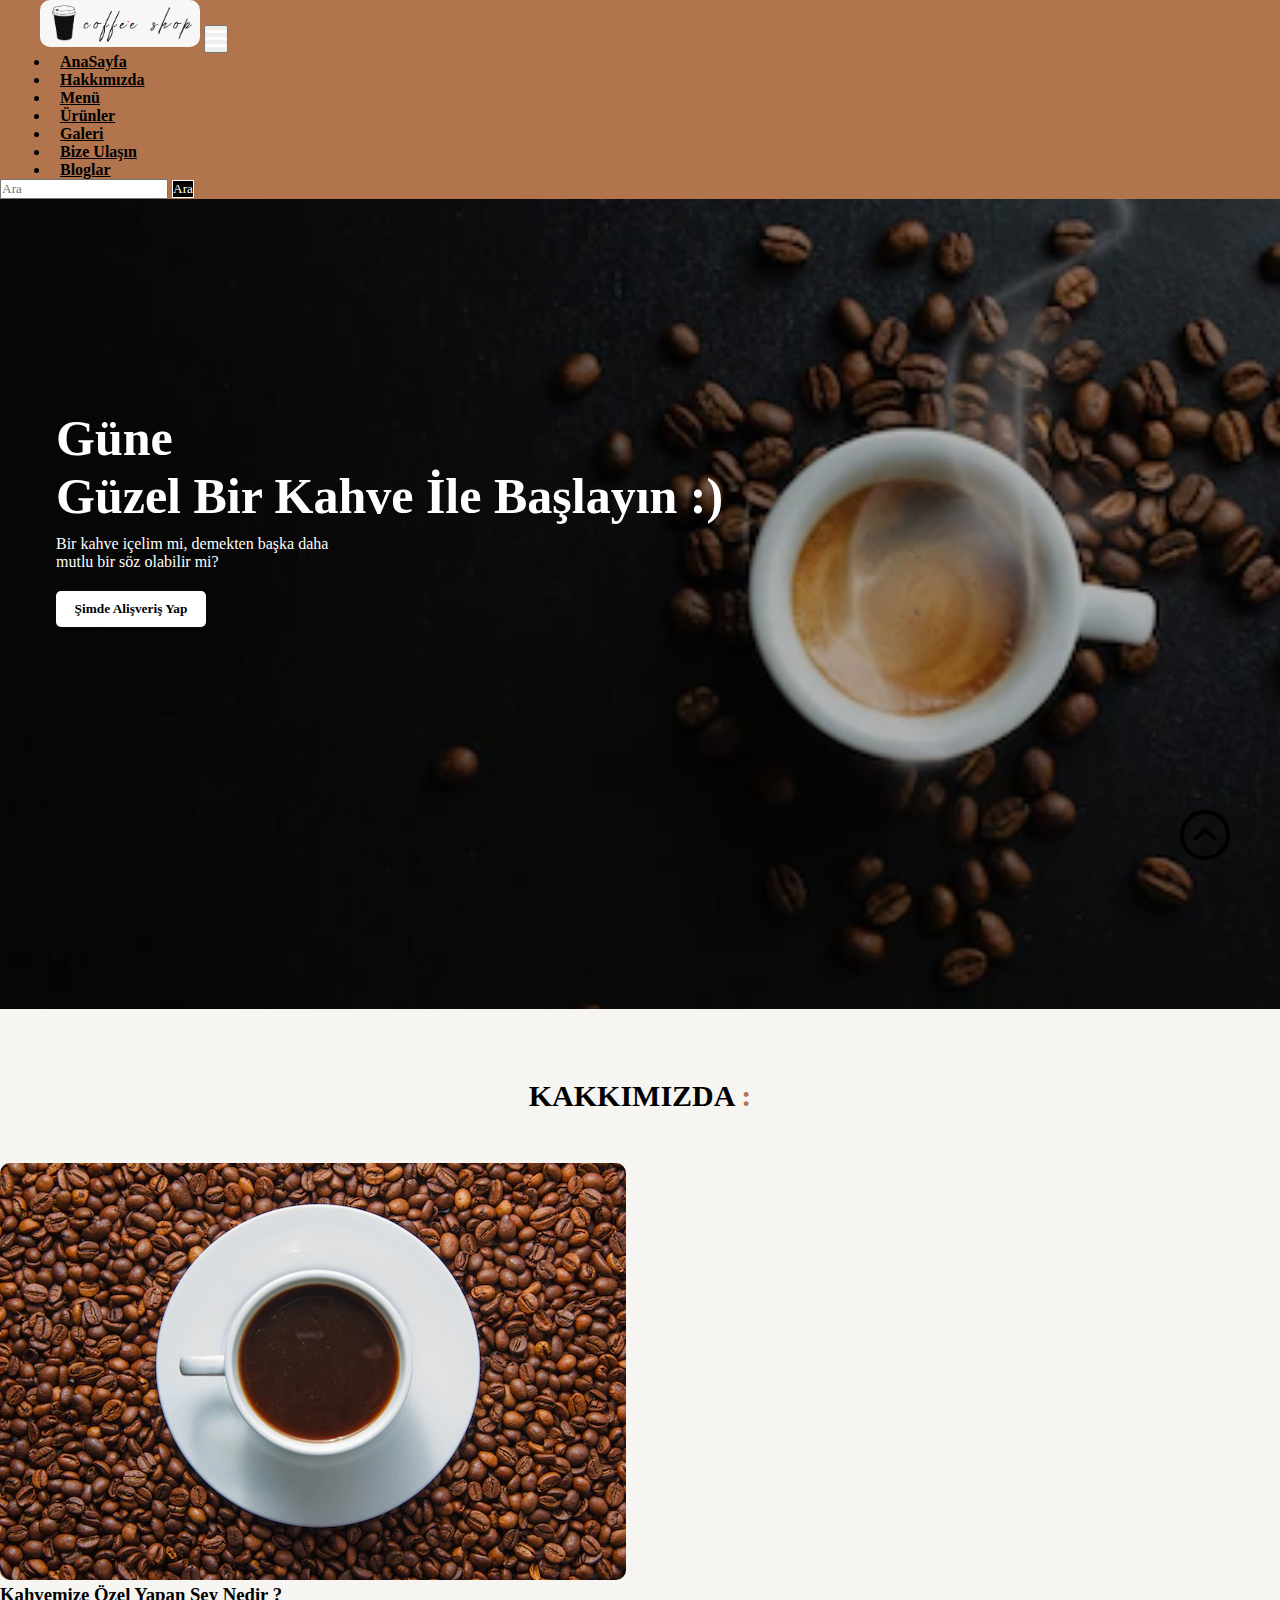
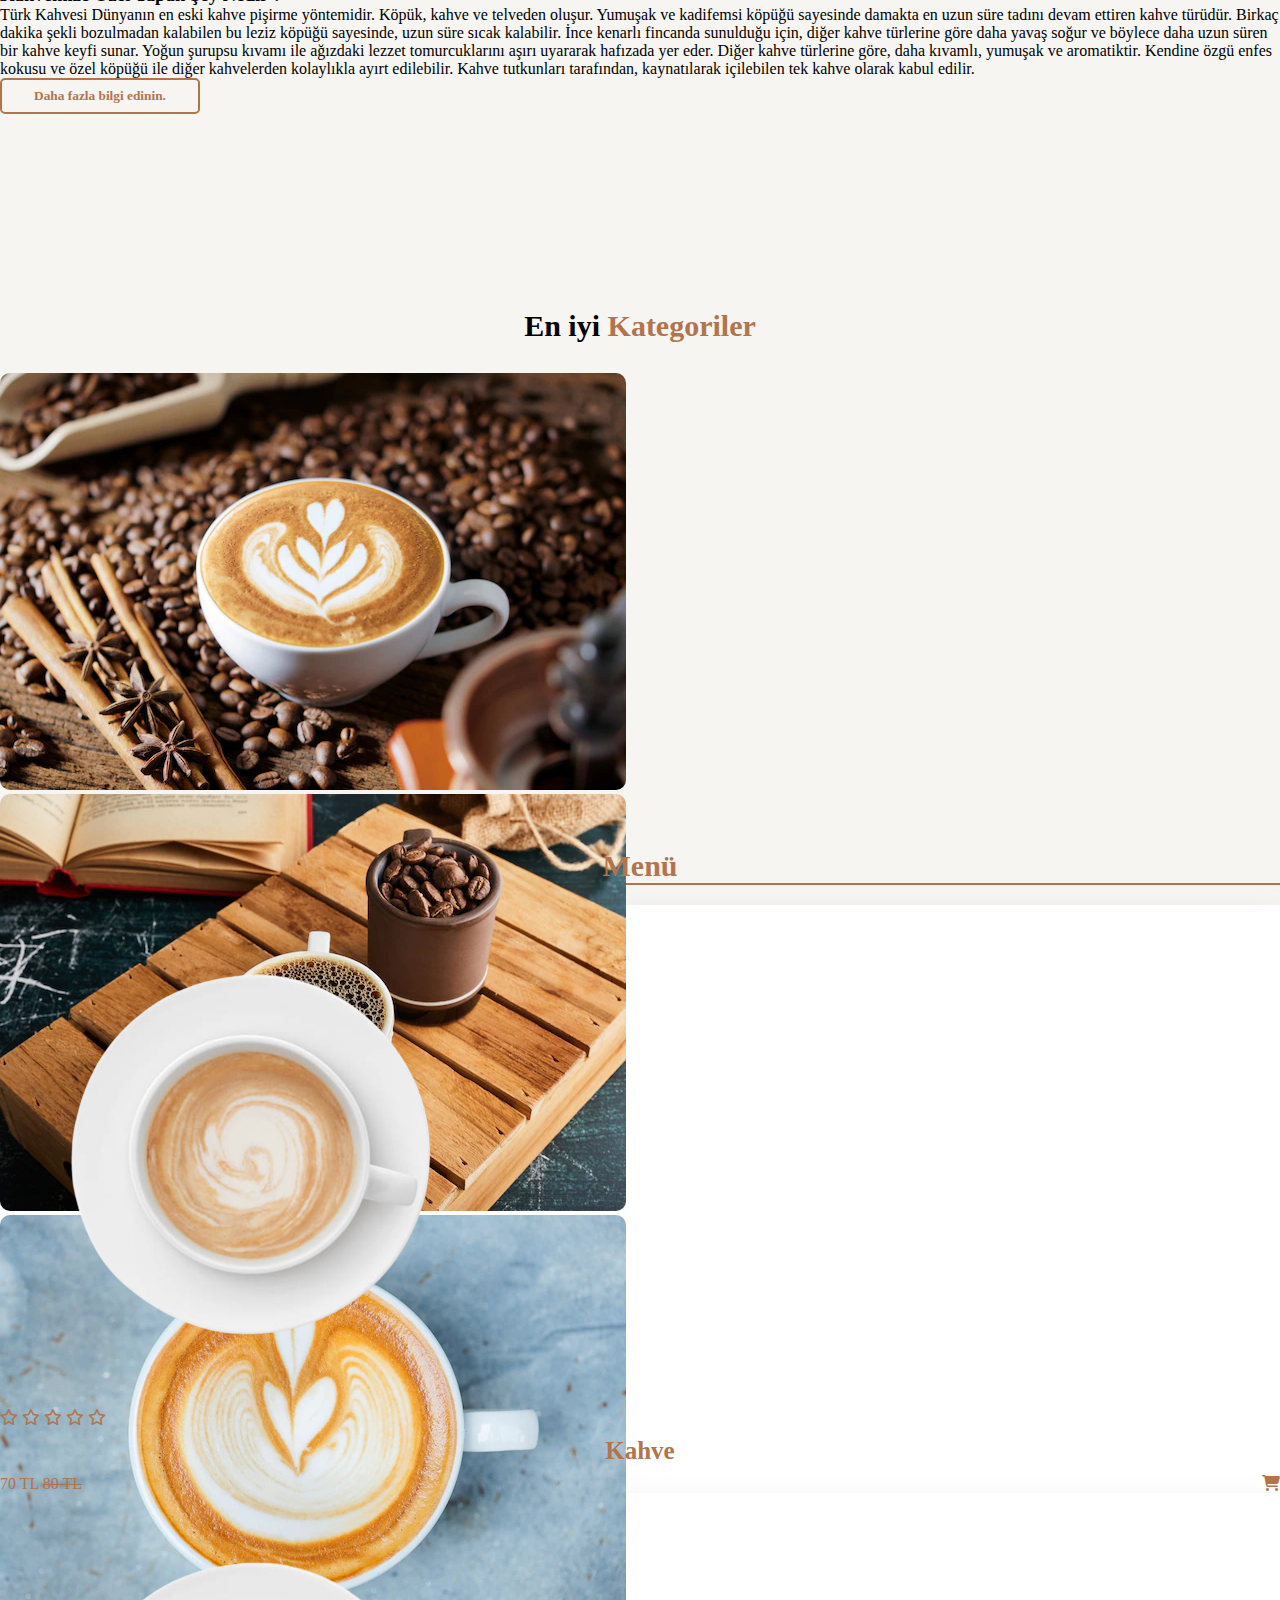
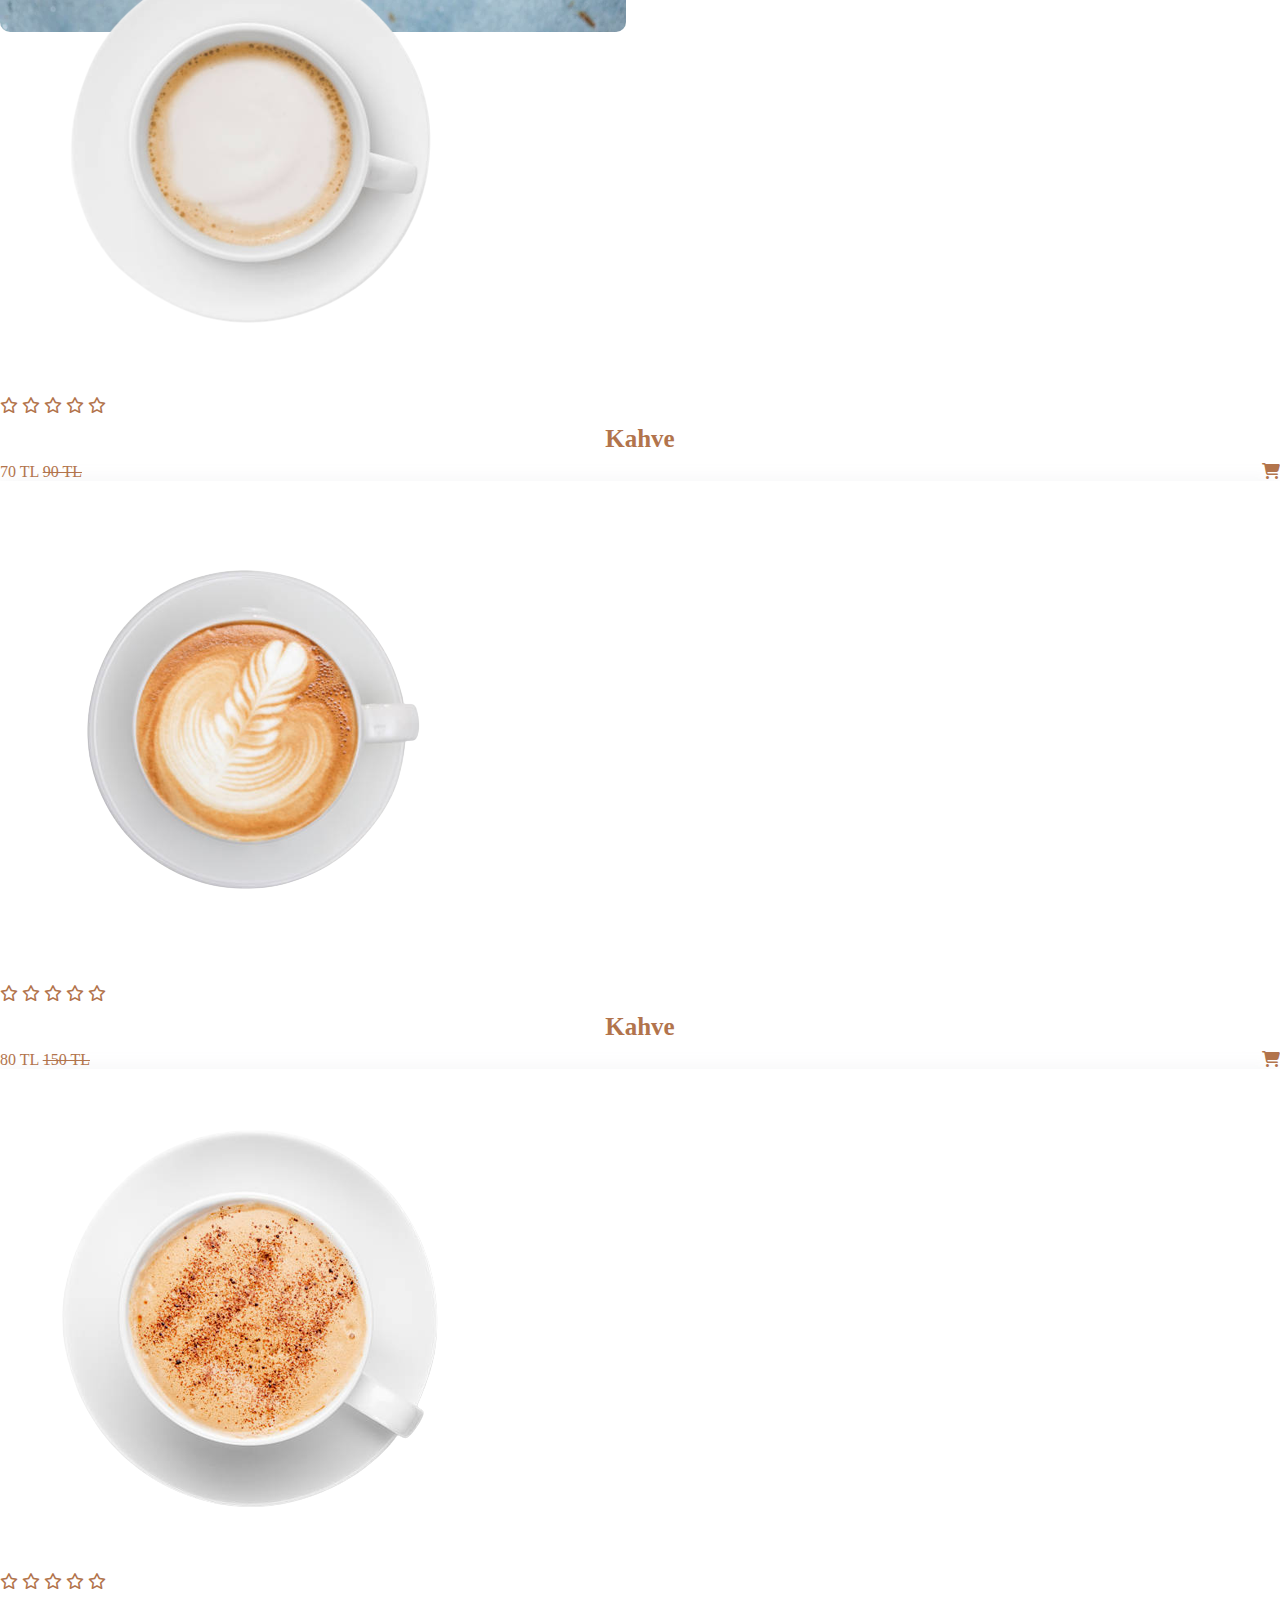
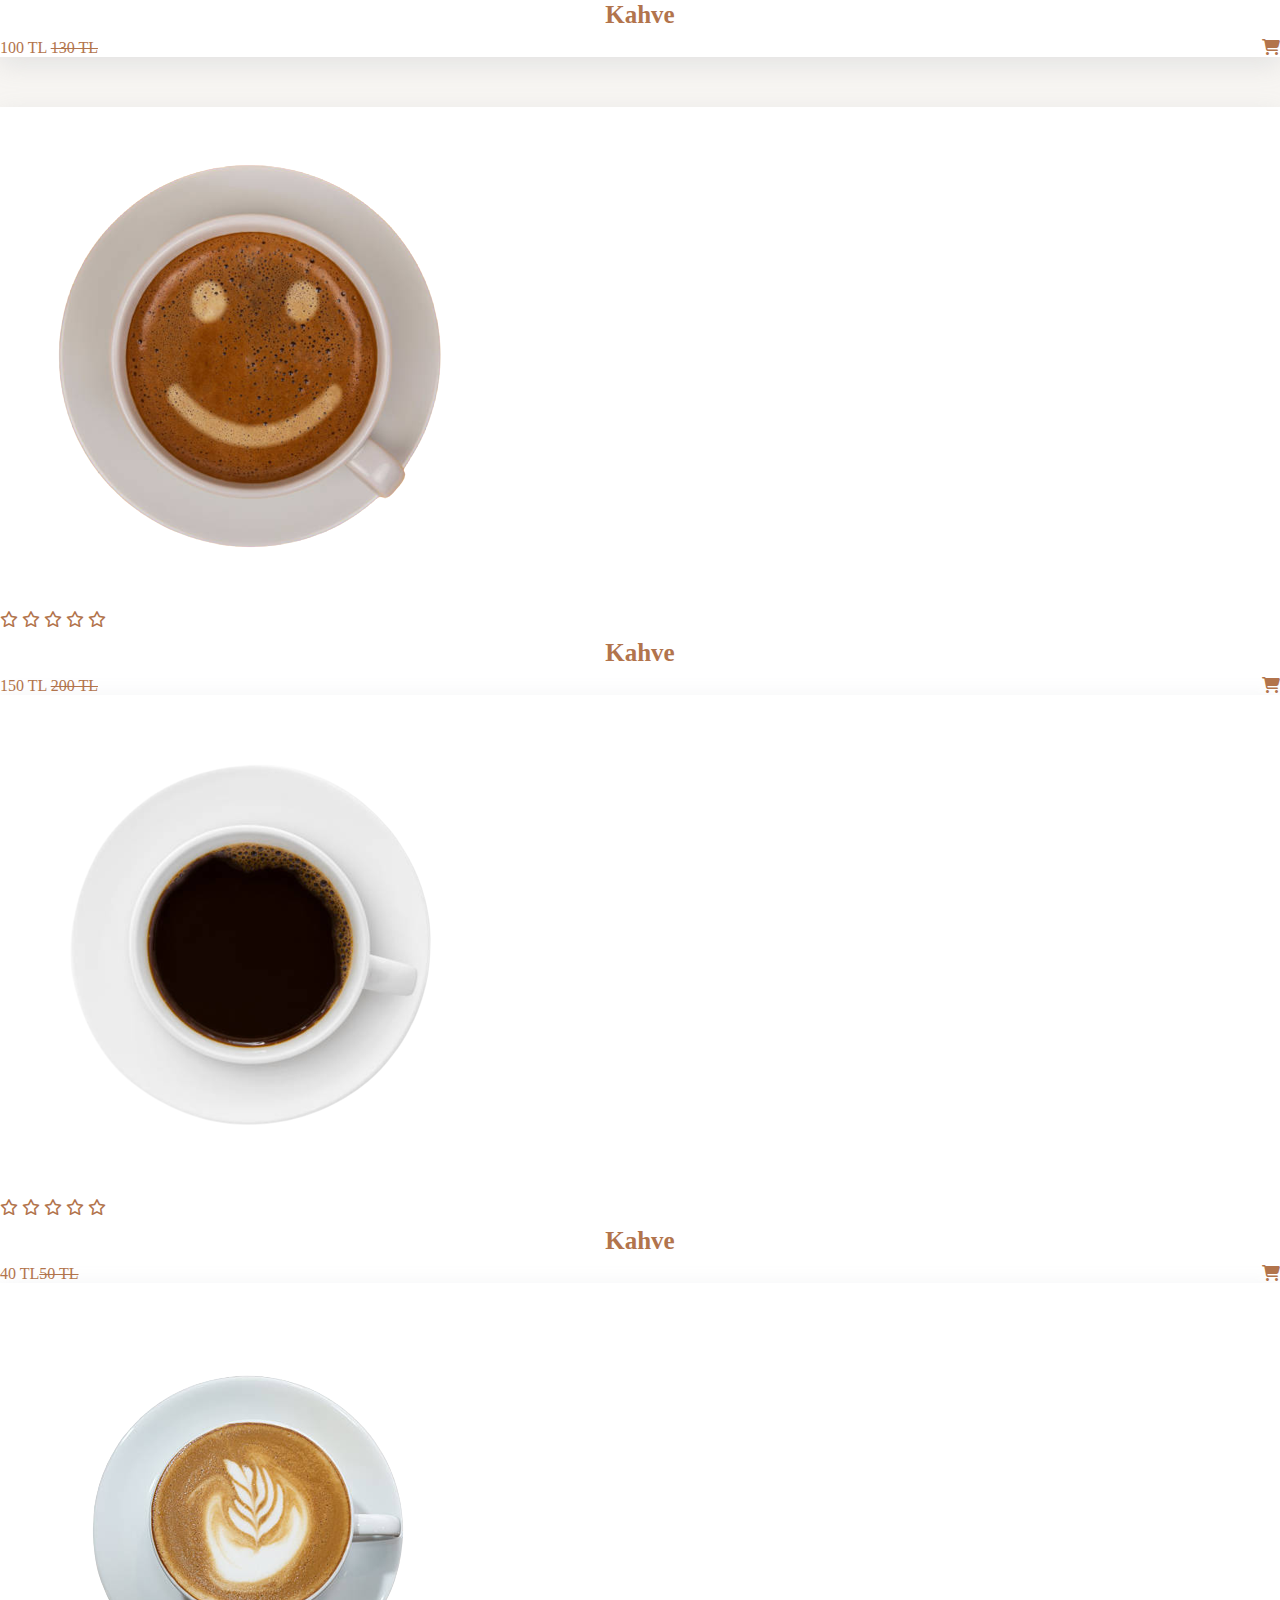
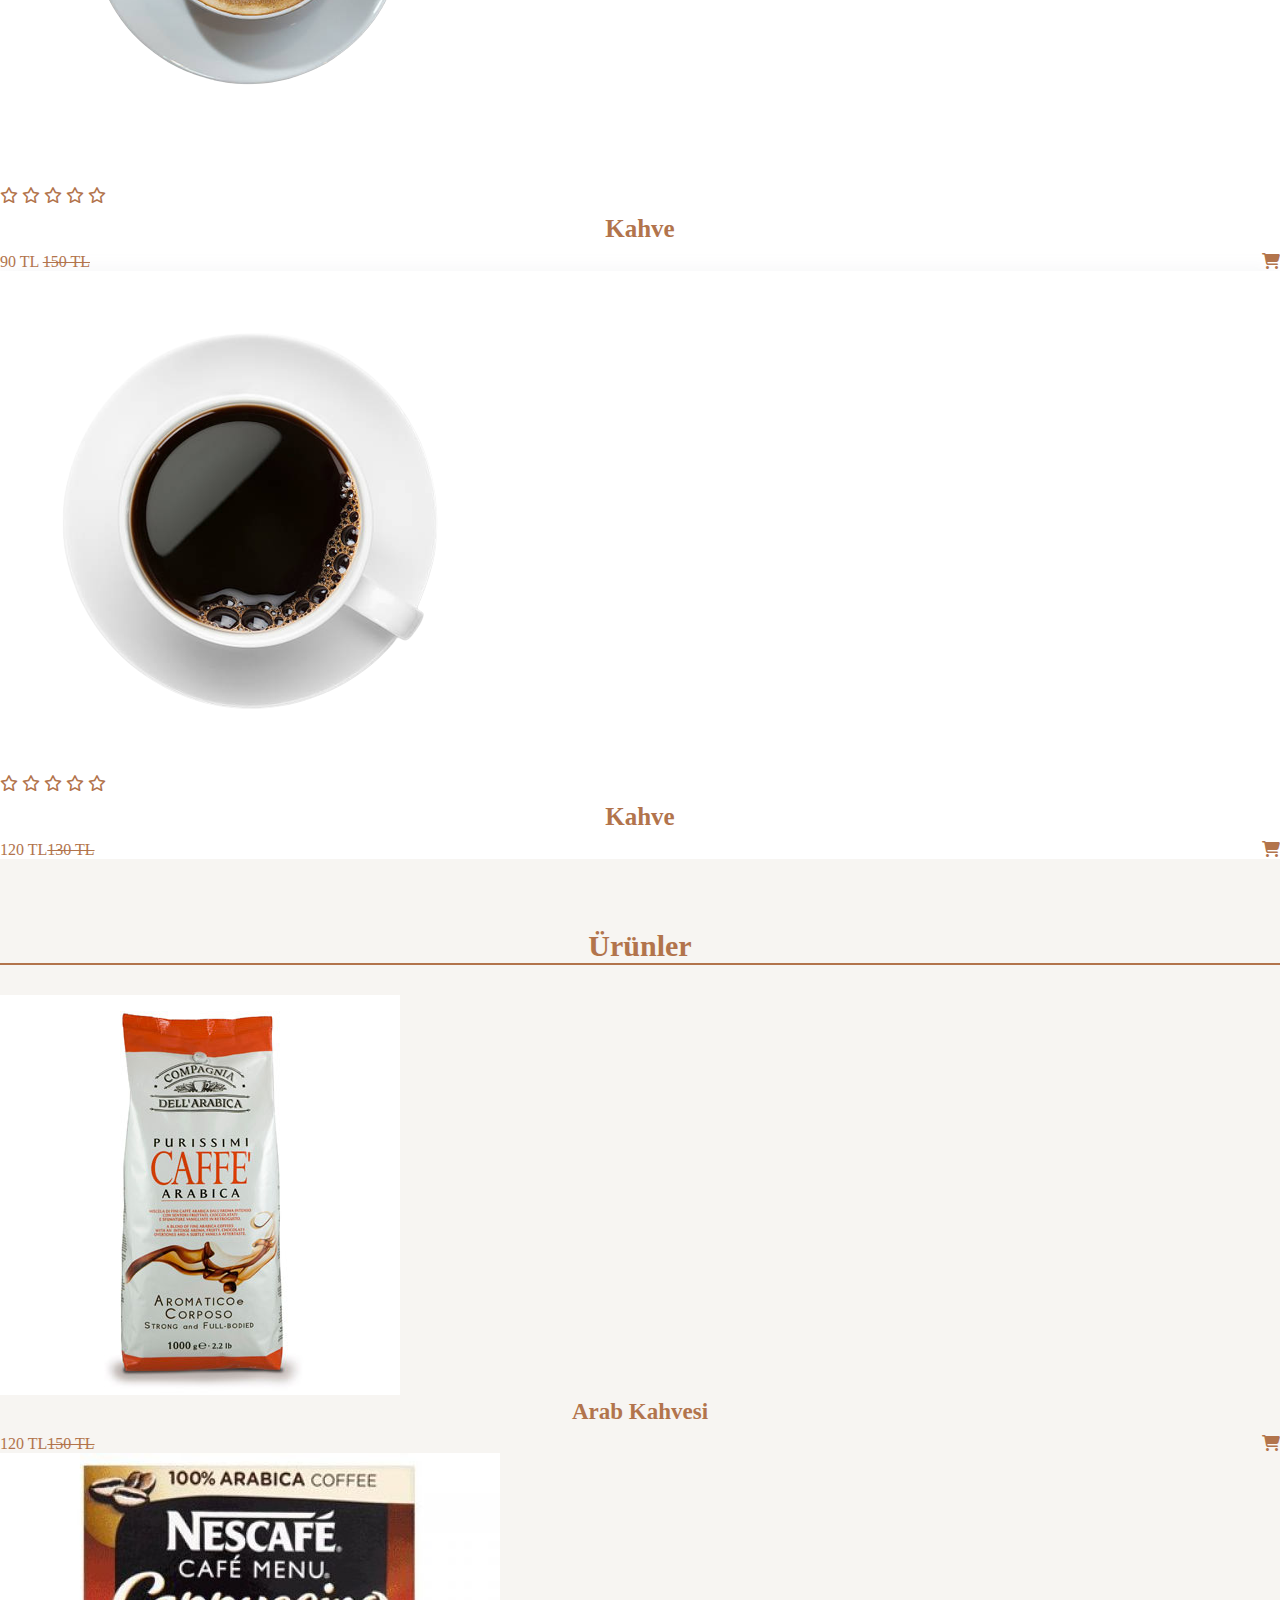
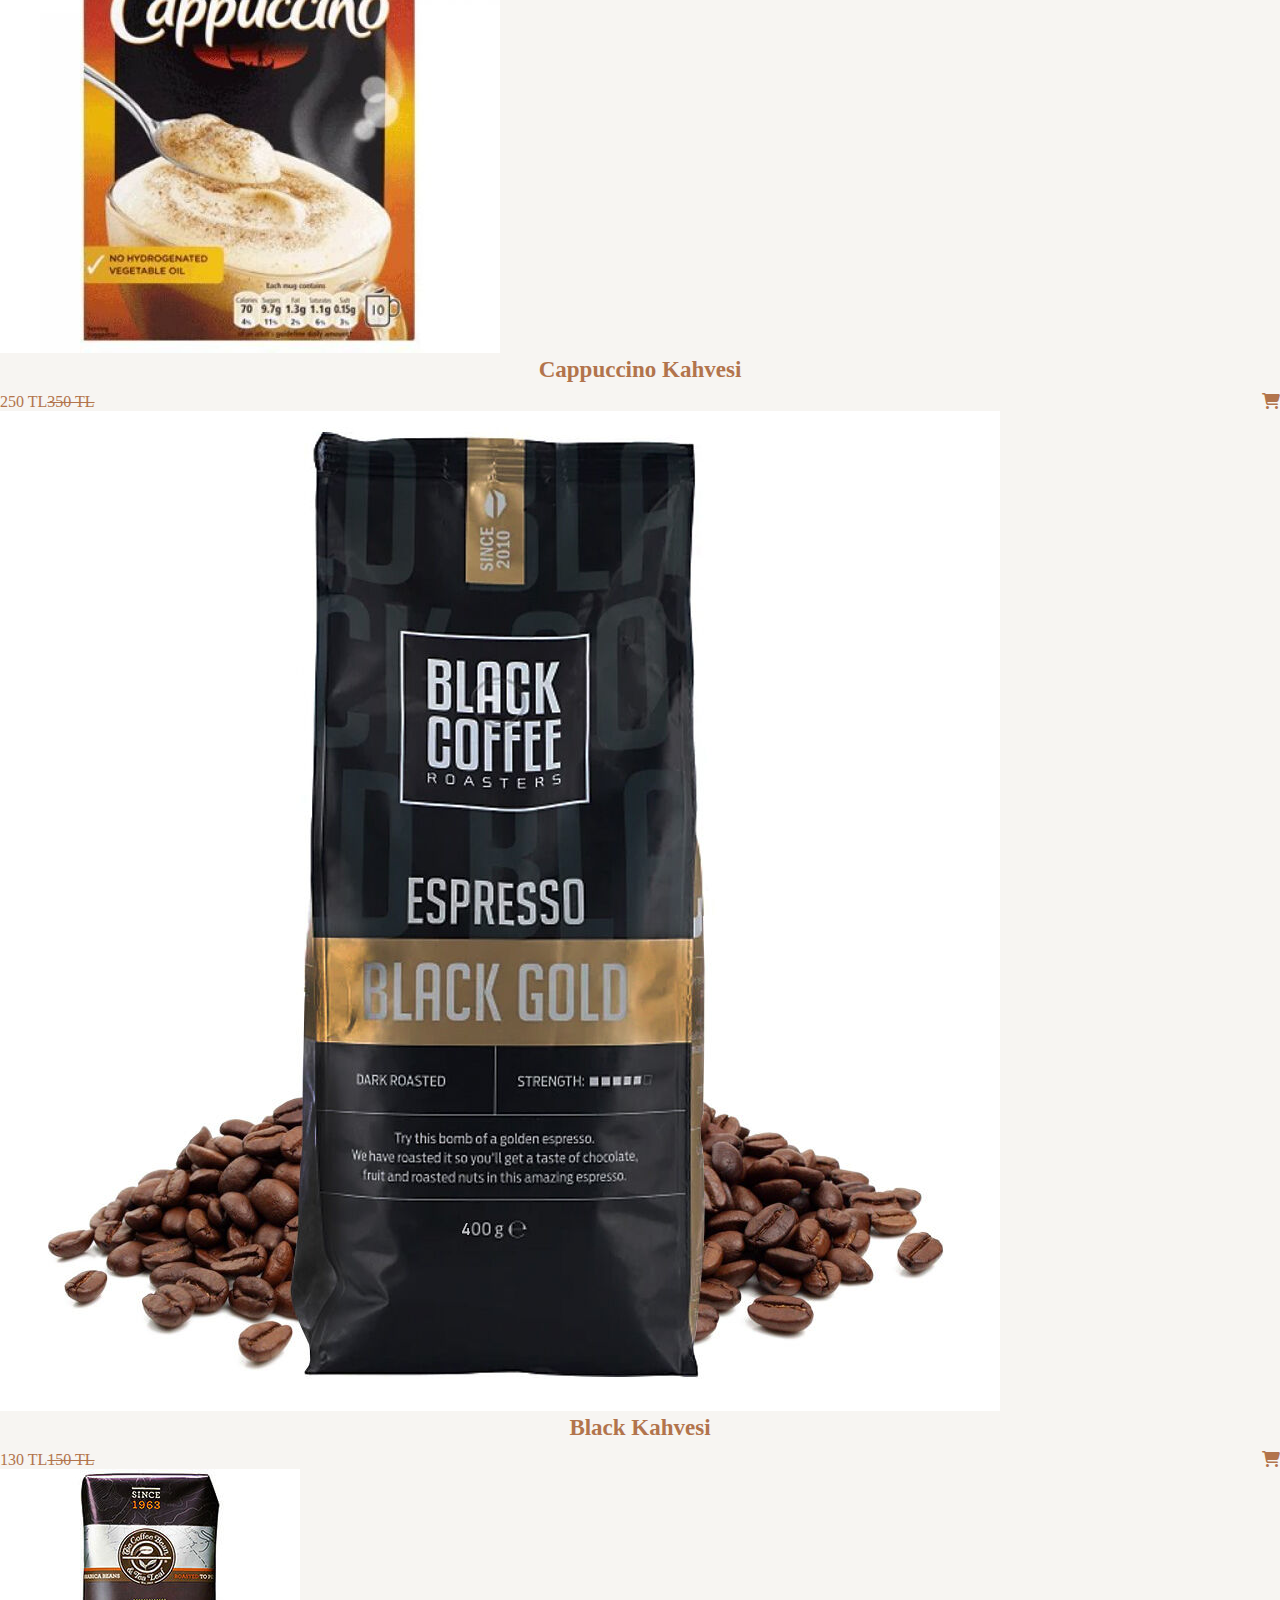
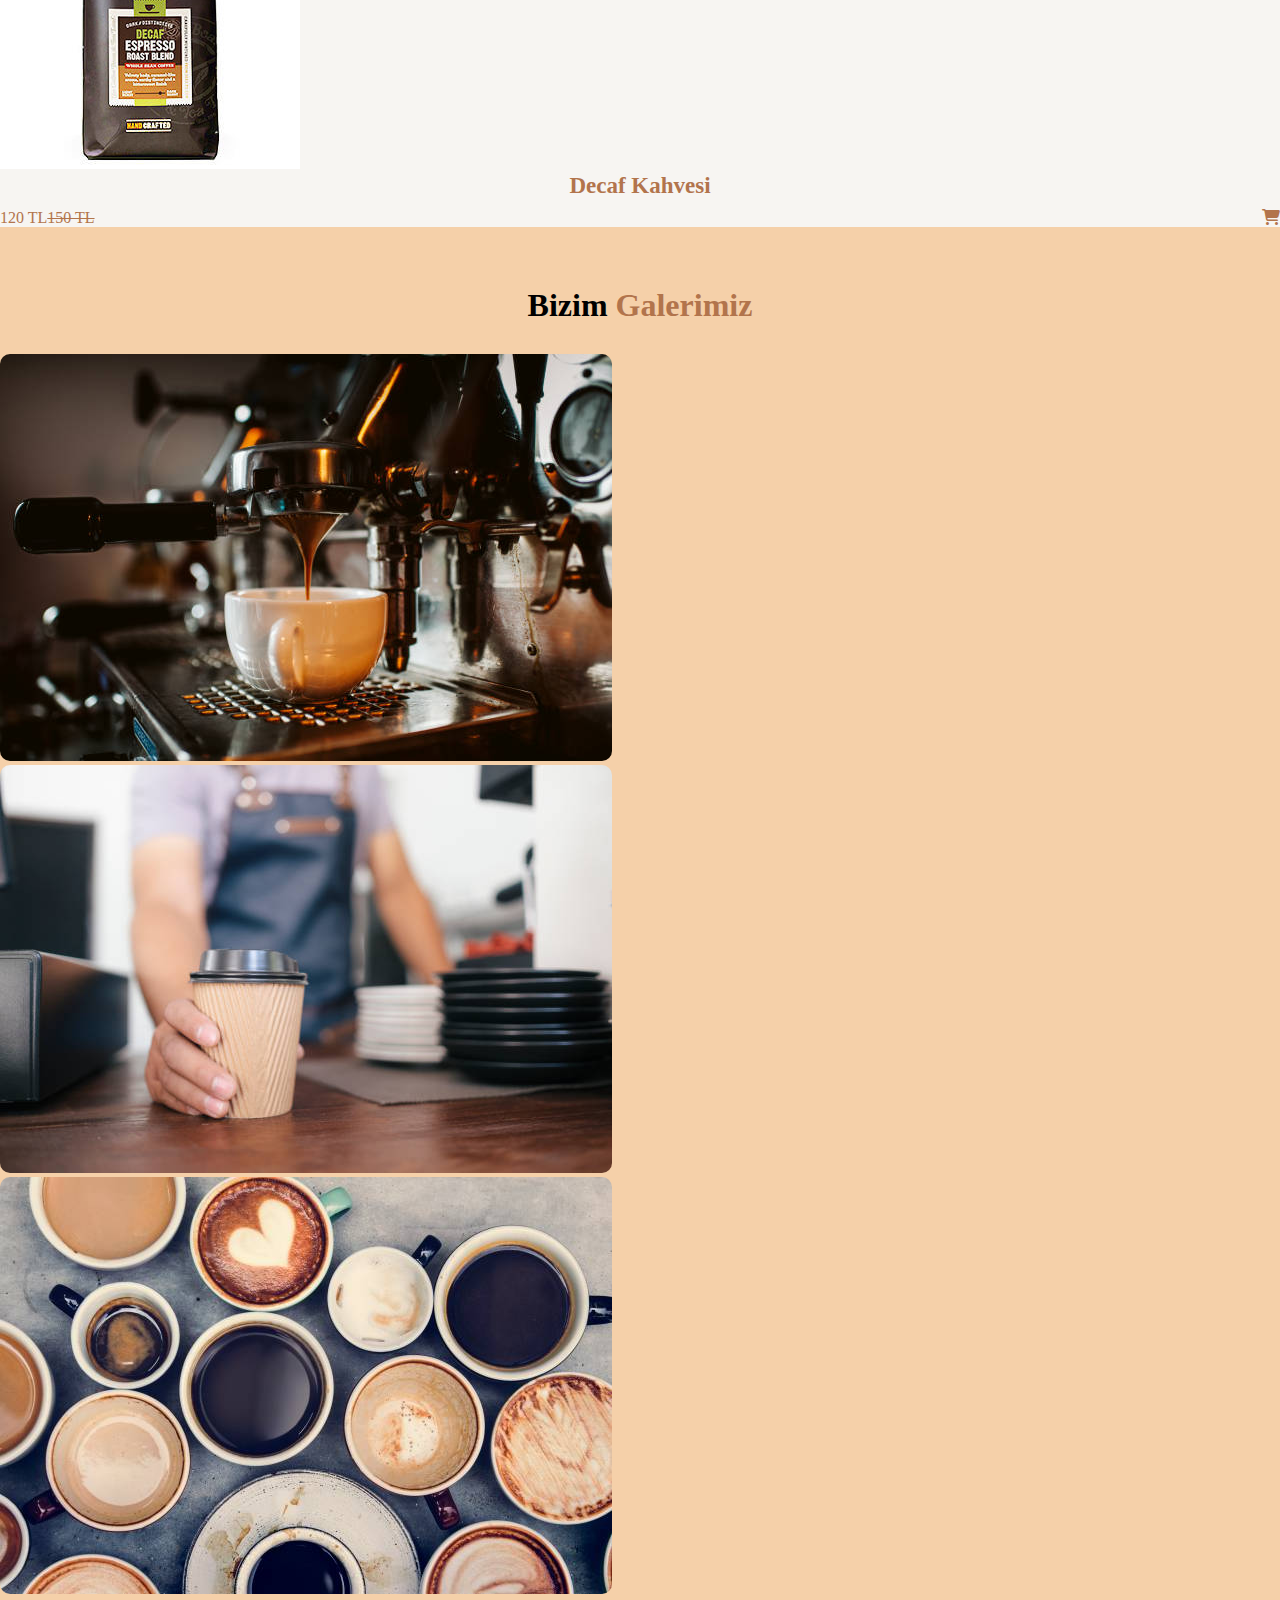
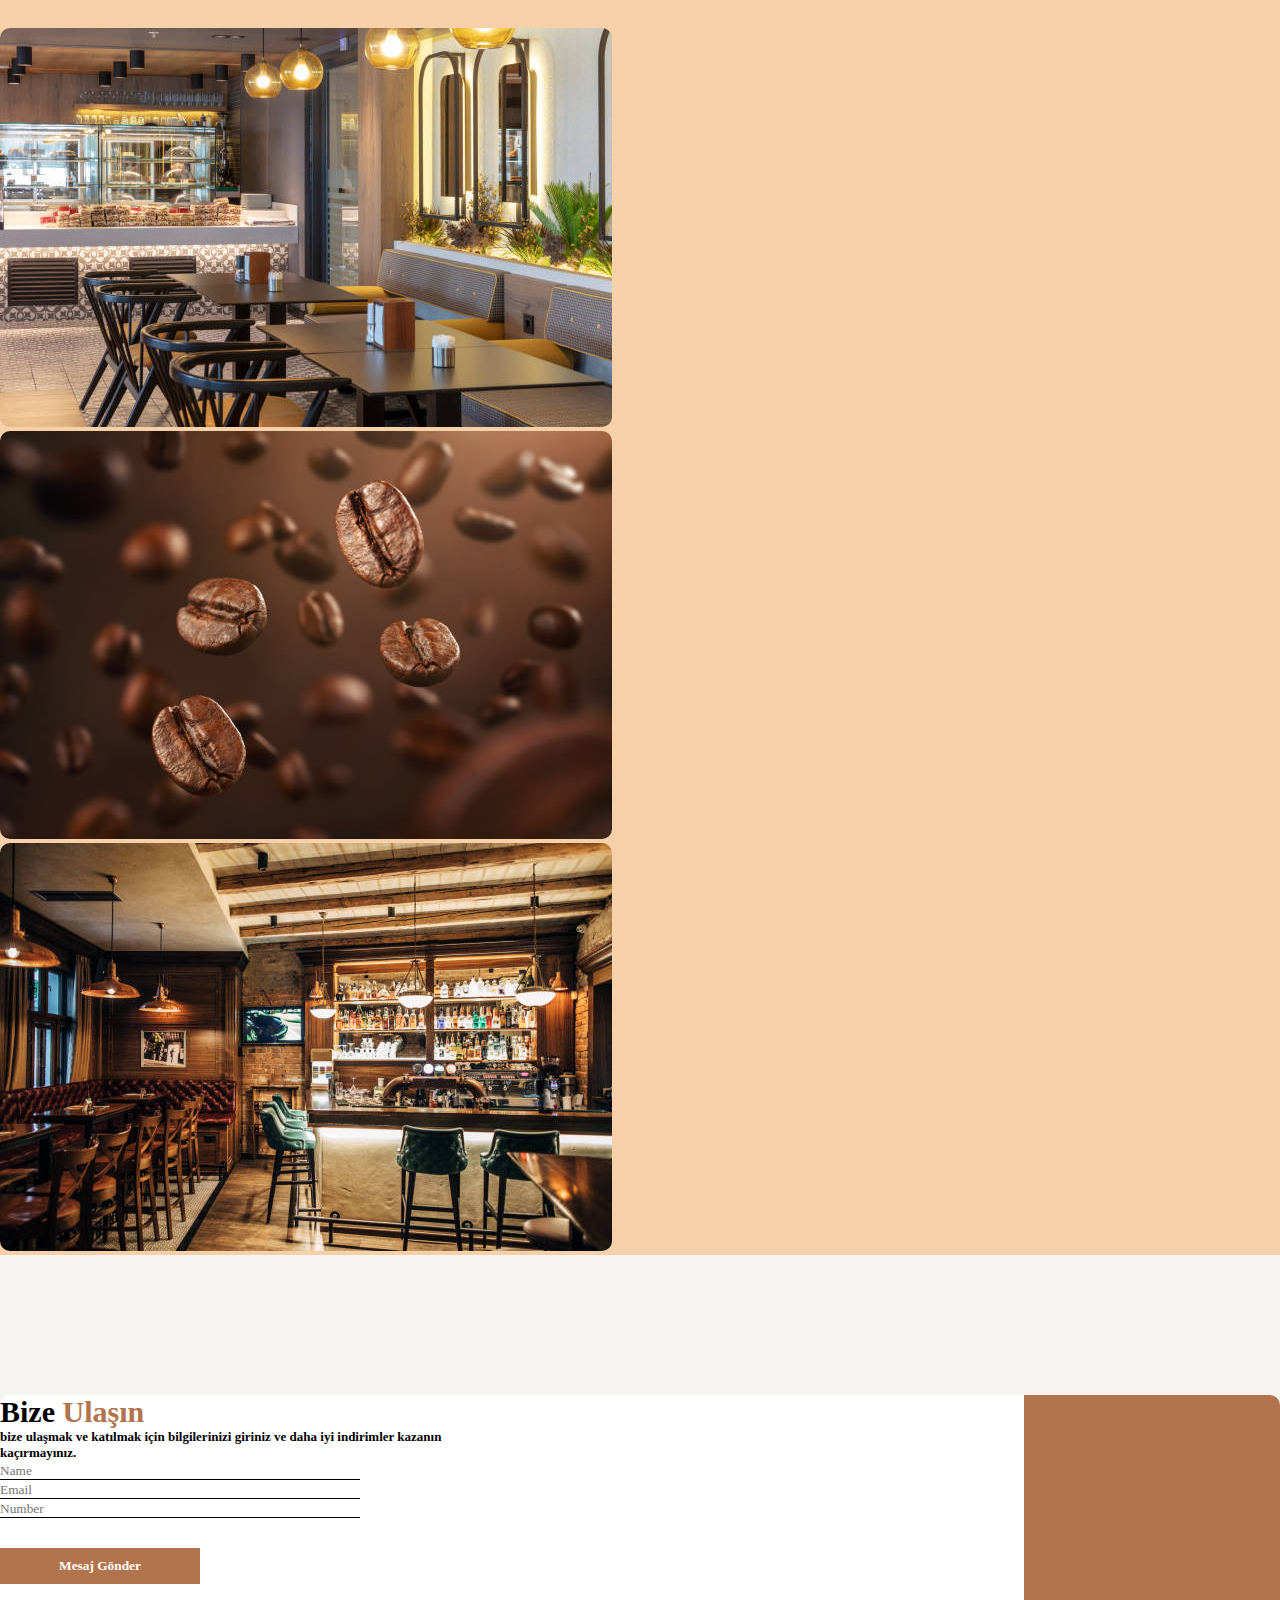
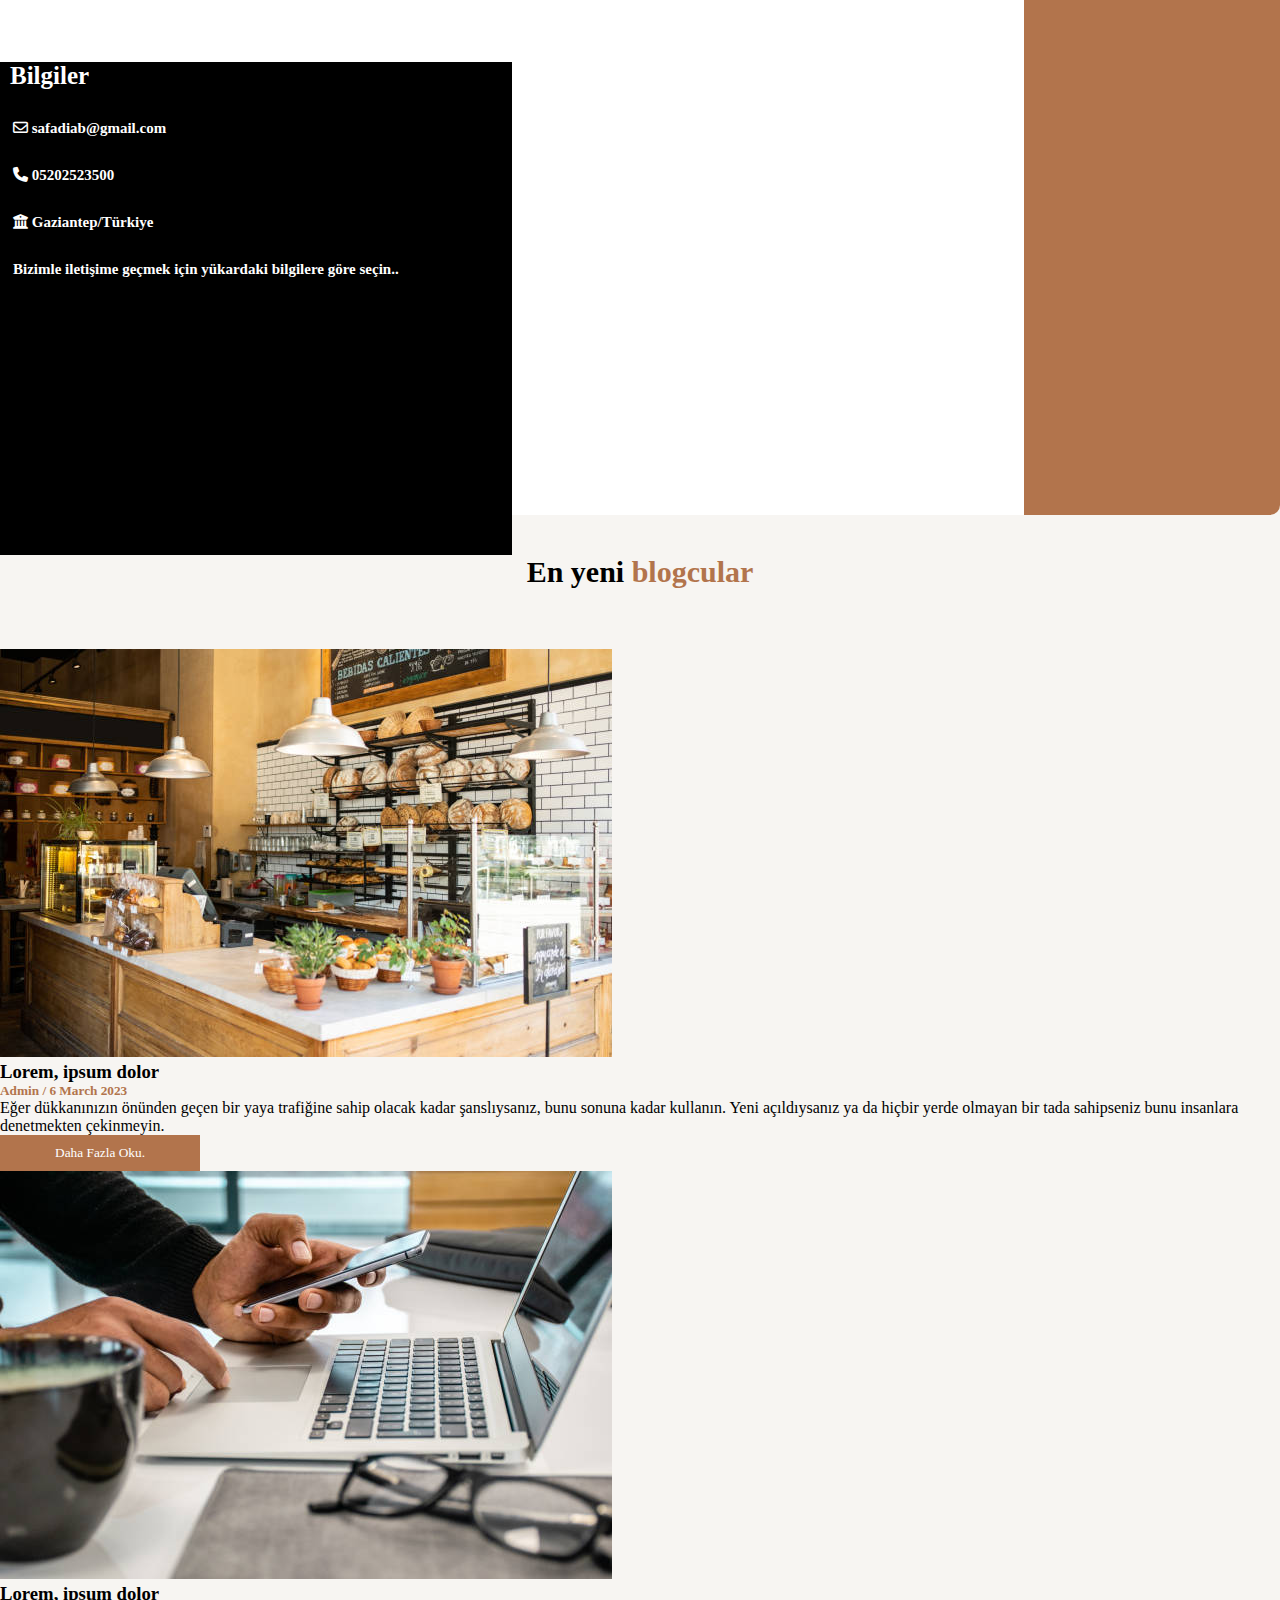
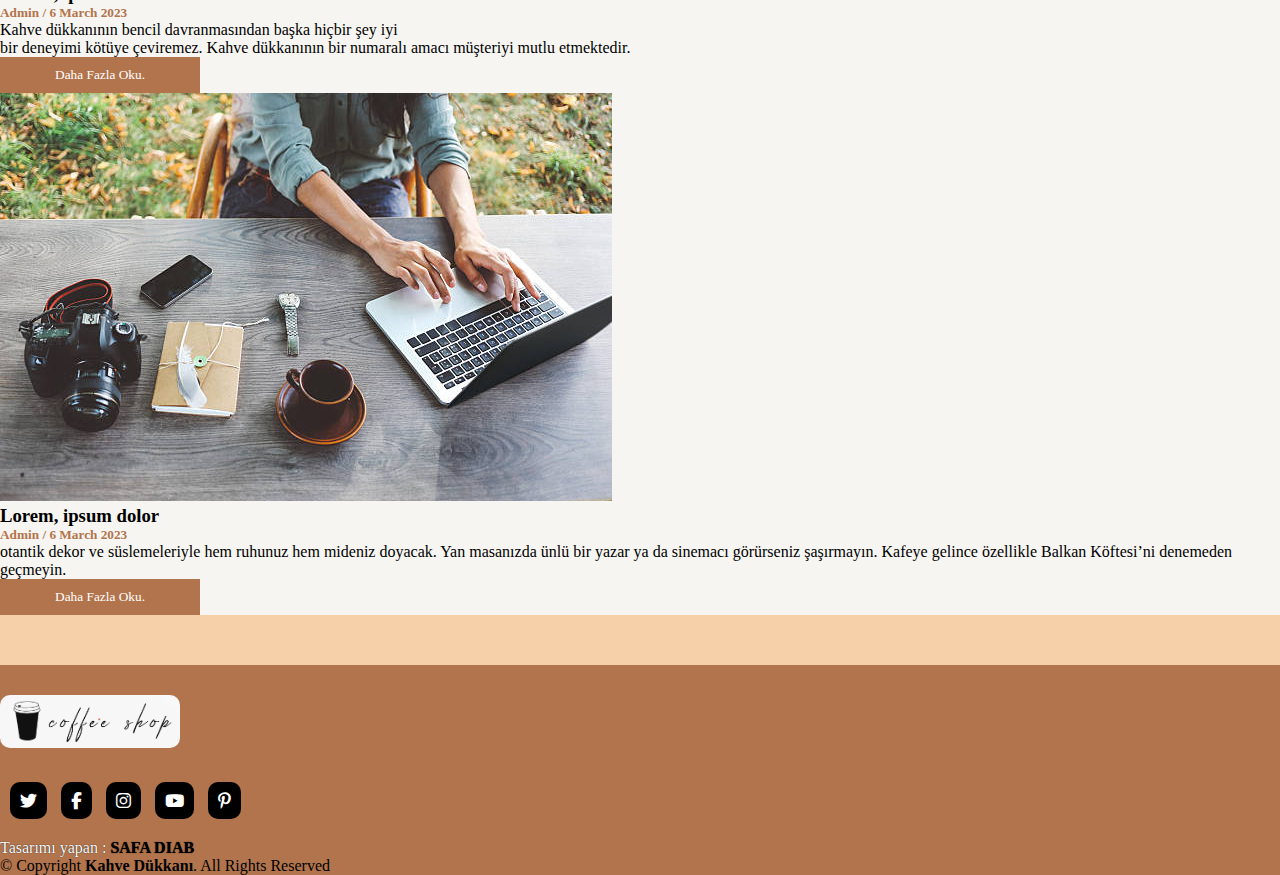
==== indexx.HTML @ dbe7bab0 "99%" ====
<!DOCTYPE html>
<html lang="en">
<head>
    <meta charset="UTF-8">
    <meta http-equiv="X-UA-Compatible" content="IE=edge">
    <meta name="viewport" content="width=device-width, initial-scale=1.0">
    <title>KAHVE DÜKKANI</title>
    <link rel="stylesheet" href="style.css">
    <link rel="stylesheet" href="https://cdnjs.cloudflare.com/ajax/libs/font-awesome/6.2.0/css/all.min.css">
    <link href="https://cdn.jsdelivr.net/npm/bootstrap@5.0.2/dist/css/bootstrap.min.css" rel="stylesheet" integrity="sha384-EVSTQN3/azprG1Anm3QDgpJLIm9Nao0Yz1ztcQTwFspd3yD65VohhpuuCOmLASjC" crossorigin="anonymous">
    <link rel="preconnect" href="https://fonts.googleapis.com">
    <link rel="preconnect" href="https://fonts.gstatic.com" crossorigin>
    <link href="https://fonts.googleapis.com/css2?family=Roboto:wght@500&display=swap" rel="stylesheet">
</head>
<body>
  <div class="all-content">
   
     <nav class="navbar navbar-expand-lg" id="navbar">
    <div class="container-fluid">
      <a class="navbar-brand" href="#" id="logo"><img src="./images/logo.png" alt=""></a>
      <button class="navbar-toggler" type="button" data-bs-toggle="collapse" data-bs-target="#navbarSupportedContent" aria-controls="navbarSupportedContent" aria-expanded="false" aria-label="Toggle navigation">
        <span><i class="fa-solid fa-bars" style="color: white; font-size: 23px;"></i></span>
      </button>
      <div class="collapse navbar-collapse" id="navbarSupportedContent">
        <ul class="navbar-nav me-auto mb-2 mb-lg-0">
          <li class="nav-item">
            <a class="nav-link active" aria-current="page" href="#">AnaSayfa</a>
          </li>
          <li class="nav-item">
            <a class="nav-link" href="#about">Hakkımızda</a>
          </li>
          <li class="nav-item">
            <a class="nav-link" href="#menu">Menü</a>
          </li>
          <li class="nav-item">
            <a class="nav-link" href="#product">Ürünler</a>
          </li>
          <li class="nav-item">
            <a class="nav-link" href="#gallary">Galeri</a>
          </li>
          <li class="nav-item">
            <a class="nav-link" href="#contact">Bize Ulaşın</a>
          </li>
          <li class="nav-item">
            <a class="nav-link" href="#blogs">Bloglar</a>
          </li>
         
         
         
        </ul>
        <form class="d-flex">
          <input class="form-control me-2" type="search" placeholder="Ara" aria-label="Search">
          <button class="btn btn-outline-success" type="submit">Ara</button>
        </form>
      </div>
    </div>
  </nav>

   <section id="home">
    <div class="content">
      <h3>Güne  <br>Güzel Bir Kahve İle Başlayın :)</h3>
      <p>Bir kahve içelim mi, demekten başka daha 
         <br>mutlu bir söz olabilir mi?
      </p>
      <button id="btn">Şimde Alişveriş Yap</button>
    </div>
   </section>




<div class="about" id="about">
  <div class="container">
  <div class="heading">KAKKIMIZDA <span>:</span></div>
    <div class="row">
      <div class="col-md-6">
        <div class="card">
          <img src="./images/about.png" alt="">
        </div>
      </div>
      <div class="col-md-6">
        <h3>Kahvemize Özel Yapan Şey Nedir ?</h3>
        <p>Türk Kahvesi

Dünyanın en eski kahve pişirme yöntemidir.
Köpük, kahve ve telveden oluşur.
Yumuşak ve kadifemsi köpüğü sayesinde damakta en uzun süre tadını devam ettiren kahve türüdür.
Birkaç dakika şekli bozulmadan kalabilen bu leziz köpüğü sayesinde, uzun süre sıcak kalabilir.
İnce kenarlı fincanda sunulduğu için, diğer kahve türlerine göre daha yavaş soğur ve böylece daha uzun süren bir kahve keyfi sunar.
Yoğun şurupsu kıvamı ile ağızdaki lezzet tomurcuklarını aşırı uyararak hafızada yer eder.
Diğer kahve türlerine göre, daha kıvamlı, yumuşak ve aromatiktir.
Kendine özgü enfes kokusu ve özel köpüğü ile diğer kahvelerden kolaylıkla ayırt edilebilir.
Kahve tutkunları tarafından, kaynatılarak içilebilen tek kahve olarak kabul edilir.
         </p>
         <button id="about-btn">Daha fazla bilgi edinin.</button>
      </div>
    </div>
  </div>
</div>



   



<section class="top-cards">
  <div class="heading2">En iyi <span>Kategoriler</span></div>
  <div class="container">
    <div class="row">
      <div class="col-md-4 py-3 py-md-0">
        <div class="card">
          <img src="./images/c1.png" alt="">
          
        </div>
      </div>
      <div class="col-md-4 py-3 py-md-0">
        <div class="card">
          <img src="./images/c2.png" alt="">
          
        </div>
      </div>
      <div class="col-md-4 py-3 py-md-0">
        <div class="card">
          <img src="./images/c3.png" alt="">
          
        </div>
      </div>
    </div>
  </div>
</section>







<section class="menu" id="menu">
  <div class="container">
  <div class="heading3">Menü</div>
</div>
  <div class="container" id="container2">
  <div class="row">
    <div class="col-md-3 py-3 py-md-0">
      <div class="card">
        <img src="./images/m1.png" alt="">
        <div class="card-body">
          <div class="star text-center">
            <i class="fa-regular fa-star"></i>
            <i class="fa-regular fa-star"></i>
            <i class="fa-regular fa-star"></i>
            <i class="fa-regular fa-star"></i>
            <i class="fa-regular fa-star"></i>
          </div>
          <h3>Kahve</h3>
          <p>70 TL <strike>80 TL</strike> <span><i class="fa-solid fa-cart-shopping"></i></span></p>
        </div>
      </div>
    </div>
    <div class="col-md-3 py-3 py-md-0">
      <div class="card">
        <img src="./images/m2.png" alt="">
        <div class="card-body">
          <div class="star text-center">
            <i class="fa-regular fa-star"></i>
            <i class="fa-regular fa-star"></i>
            <i class="fa-regular fa-star"></i>
            <i class="fa-regular fa-star"></i>
            <i class="fa-regular fa-star"></i>
          </div>
          <h3>Kahve</h3>
          <p>70 TL <strike>90 TL</strike> <span><i class="fa-solid fa-cart-shopping"></i></span></p>
        </div>
      </div>
    </div>
    <div class="col-md-3 py-3 py-md-0">
      <div class="card">
        <img src="./images/m3.png" alt="">
        <div class="card-body">
          <div class="star text-center">
            <i class="fa-regular fa-star"></i>
            <i class="fa-regular fa-star"></i>
            <i class="fa-regular fa-star"></i>
            <i class="fa-regular fa-star"></i>
            <i class="fa-regular fa-star"></i>
          </div>
          <h3>Kahve</h3>
          <p>80 TL <strike>150 TL</strike> <span><i class="fa-solid fa-cart-shopping"></i></span></p>
        </div>
      </div>
    </div>
    <div class="col-md-3 py-3 py-md-0">
      <div class="card">
        <img src="./images/m4.png" alt="">
        <div class="card-body">
          <div class="star text-center">
            <i class="fa-regular fa-star"></i>
            <i class="fa-regular fa-star"></i>
            <i class="fa-regular fa-star"></i>
            <i class="fa-regular fa-star"></i>
            <i class="fa-regular fa-star"></i>
          </div>
          <h3>Kahve</h3>
          <p>100 TL <strike>130 TL</strike> <span><i class="fa-solid fa-cart-shopping"></i></span></p>
        </div>
      </div>
    </div>
  </div>

  <div class="row" style="margin-top: 50px;">
    <div class="col-md-3 py-3 py-md-0">
      <div class="card">
        <img src="./images/m5.png" alt="">
        <div class="card-body">
          <div class="star text-center">
            <i class="fa-regular fa-star"></i>
            <i class="fa-regular fa-star"></i>
            <i class="fa-regular fa-star"></i>
            <i class="fa-regular fa-star"></i>
            <i class="fa-regular fa-star"></i>
          </div>
          <h3>Kahve</h3>
          <p>150 TL <strike>200 TL</strike> <span><i class="fa-solid fa-cart-shopping"></i></span></p>
        </div>
      </div>
    </div>
    <div class="col-md-3 py-3 py-md-0">
      <div class="card">
        <img src="./images/m6.png" alt="">
        <div class="card-body">
          <div class="star text-center">
            <i class="fa-regular fa-star"></i>
            <i class="fa-regular fa-star"></i>
            <i class="fa-regular fa-star"></i>
            <i class="fa-regular fa-star"></i>
            <i class="fa-regular fa-star"></i>
          </div>
          <h3>Kahve</h3>
          <p>40 TL<strike>50 TL</strike> <span><i class="fa-solid fa-cart-shopping"></i></span></p>
        </div>
      </div>
    </div>
    <div class="col-md-3 py-3 py-md-0">
      <div class="card">
        <img src="./images/m7.png" alt="">
        <div class="card-body">
          <div class="star text-center">
            <i class="fa-regular fa-star"></i>
            <i class="fa-regular fa-star"></i>
            <i class="fa-regular fa-star"></i>
            <i class="fa-regular fa-star"></i>
            <i class="fa-regular fa-star"></i>
          </div>
          <h3>Kahve</h3>
          <p>90 TL <strike>150 TL</strike> <span><i class="fa-solid fa-cart-shopping"></i></span></p>
        </div>
      </div>
    </div>
    <div class="col-md-3 py-3 py-md-0">
      <div class="card">
        <img src="./images/m8.png" alt="">
        <div class="card-body">
          <div class="star text-center">
            <i class="fa-regular fa-star"></i>
            <i class="fa-regular fa-star"></i>
            <i class="fa-regular fa-star"></i>
            <i class="fa-regular fa-star"></i>
            <i class="fa-regular fa-star"></i>
          </div>
          <h3>Kahve</h3>
          <p>120 TL<strike>130 TL</strike> <span><i class="fa-solid fa-cart-shopping"></i></span></p>
        </div>
      </div>
    </div>
  </div>
  </div>
</section>



<section id="product" class="product">
  <div class="container">
  <div class="heading4">Ürünler</div>
</div>
  <div class="container" id="container3">

    <div class="row">
      <div class="col-md-3 py-3 py-md-0">
        <div class="card">
          <img src="./images/arabica coffee.png" alt="">
          <div class="card-body">
            <h3>Arab Kahvesi</h3>
          <p>120 TL<strike>150 TL</strike> <span><i class="fa-solid fa-cart-shopping"></i></span></p>

          </div>
        </div>
      </div>
      <div class="col-md-3 py-3 py-md-0">
        <div class="card">
          <img src="./images/Cappuccino coffee.png" alt="">
          <div class="card-body">
            <h3>Cappuccino Kahvesi</h3>
          <p>250 TL<strike>350 TL</strike> <span><i class="fa-solid fa-cart-shopping"></i></span></p>

          </div>
        </div>
      </div>
      <div class="col-md-3 py-3 py-md-0">
        <div class="card">
          <img src="./images/Black Coffee.png" alt="">
          <div class="card-body">
            <h3>Black Kahvesi</h3>
          <p>130 TL<strike>150 TL</strike> <span><i class="fa-solid fa-cart-shopping"></i></span></p>

          </div>
        </div>
      </div>
      <div class="col-md-3 py-3 py-md-0">
        <div class="card">
          <img src="./images/Decaf caffee.png" alt="">
          <div class="card-body">
            <h3>Decaf Kahvesi</h3>
          <p>120 TL<strike>150 TL</strike> <span><i class="fa-solid fa-cart-shopping"></i></span></p>
          </div>
        </div>
      </div>
    </div>

  </div>
</section>



<div class="container" id="gallary">
  <h1>Bizim <span>Galerimiz</span></h1>
  <div class="row" style="margin-top: 30px;">
    <div class="col-md-4 py-3 py-md-0">
      <div class="card">
        <img src="./images/image1.png" alt="">
      </div>
    </div>
    <div class="col-md-4 py-3 py-md-0">
      <div class="card">
        <img src="./images/image2.png" alt="">
      </div>
    </div>
    <div class="col-md-4 py-3 py-md-0">
      <div class="card">
        <img src="./images/image3.png" alt="">
      </div>
    </div>
  </div>
  <div class="row" style="margin-top: 30px;">
    <div class="col-md-4 py-3 py-md-0">
      <div class="card">
        <img src="./images/image4.png" alt="">
      </div>
    </div>
    <div class="col-md-4 py-3 py-md-0">
      <div class="card">
        <img src="./images/image5.png" alt="">
      </div>
    </div>
    <div class="col-md-4 py-3 py-md-0">
      <div class="card">
        <img src="./images/image6.png" alt="">
      </div>
    </div>
  </div>
</div>




<section class="contact" id="contact">



  <div class="container">
    <div class="row">
      <div class="col-md-7">
       <div class="heading6">Bize <span>Ulaşın</span></div>

       <p>bize ulaşmak ve katılmak için bilgilerinizi giriniz ve daha iyi indirimler kazanın
        <br>kaçırmayınız.
       </p>

       <input class="form-control" type="text" placeholder="Name" aria-label="default input example"><br>
       <input class="form-control" type="email" placeholder="Email" aria-label="default input example"><br>
       <input class="form-control" type="number" placeholder="Number" aria-label="default input example"><br>
       <button id="contact-btn">Mesaj Gönder</button>
      </div>
      <div class="col-md-5" id="col">
        <h1>Bilgiler</h1>
        <p><i class="fa-regular fa-envelope"></i> safadiab@gmail.com</p>
        <p><i class="fa-solid fa-phone"></i> 05202523500</p>
       <p><i class="fa-solid fa-building-columns"></i> Gaziantep/Türkiye</p>
       <p>Bizimle iletişime geçmek için yükardaki bilgilere göre seçin..</p>
      </div>
    </div>
  </div>

</section>

   <section class="blogs" id="blogs">
    <h1>En yeni <span>blogcular</span></h1>

    <div class="container">

      <div class="row">

        <div class="col-md-4 py-3 py-md-0">
        <div class="card">
          <img src="./images/b1.png" alt="">
          <div class="card-body">
            <h3>Lorem, ipsum dolor</h3>
            <h5>Admin / 6 March 2023</h5>
            <p>Eğer dükkanınızın önünden geçen bir yaya trafiğine sahip olacak kadar şanslıysanız, bunu sonuna kadar kullanın. Yeni açıldıysanız ya da hiçbir yerde olmayan bir tada sahipseniz bunu insanlara denetmekten çekinmeyin.</p>
            <button id="blogbtn">Daha Fazla Oku.</button>
          </div>
        </div>  
        </div>
        <div class="col-md-4 py-3 py-md-0">
        <div class="card">
          <img src="./images/b2.png" alt="">
          <div class="card-body">
            <h3>Lorem, ipsum dolor</h3>
            <h5>Admin / 6 March 2023</h5>
            <p>Kahve dükkanının bencil davranmasından başka hiçbir şey iyi <br>bir deneyimi kötüye çeviremez. Kahve dükkanının bir numaralı amacı müşteriyi mutlu etmektedir. </p>
            <button id="blogbtn">Daha Fazla Oku.</button>
          </div>
        </div>  
        </div>
        <div class="col-md-4 py-3 py-md-0">
        <div class="card">
          <img src="./images/b3.png" alt="">
          <div class="card-body">
            <h3>Lorem, ipsum dolor</h3>
            <h5>Admin / 6 March 2023</h5>
            <p>otantik dekor ve süslemeleriyle hem ruhunuz hem mideniz doyacak. Yan masanızda ünlü bir yazar ya da sinemacı görürseniz şaşırmayın. Kafeye gelince özellikle Balkan Köftesi’ni denemeden geçmeyin.</p>
            <button id="blogbtn">Daha Fazla Oku.</button>
          </div>
        </div>  
        </div>
        
      </div>

    </div>


   </section>
 






   <footer id="footer">
    <div class="footer-logo text-center"><img src="./images/logo.png" alt=""></div>
    <div class="socail-links text-center">
      <i class="fa-brands fa-twitter"></i>
      <i class="fa-brands fa-facebook-f"></i>
      <i class="fa-brands fa-instagram"></i>
      <i class="fa-brands fa-youtube"></i>
      <i class="fa-brands fa-pinterest-p"></i>
    </div>
    <div class="credite text-center">
       Tasarımı yapan : <a href="#"> SAFA DIAB</a>
    </div>
    <div class="copyright text-center">
      &copy; Copyright <strong><span>Kahve Dükkanı</span></strong>. All Rights Reserved
  </div>
</footer>
 

   <a href="#" class="arrow"><i><img src="./images/up-arrow.png" alt="" width="50px"></i></a>


  </div>
   <script src="https://cdn.jsdelivr.net/npm/bootstrap@5.0.2/dist/js/bootstrap.bundle.min.js" integrity="sha384-MrcW6ZMFYlzcLA8Nl+NtUVF0sA7MsXsP1UyJoMp4YLEuNSfAP+JcXn/tWtIaxVXM" crossorigin="anonymous"></script>

</body>
</html>
---- style.css ----
*{
    margin: 0;
    padding: 0;
    box-sizing: border-box;
    font-family: 'Merriweather', serif;
}
.all-content{
  background:  #F5D0A9;
}
html::-webkit-scrollbar-track{
  background: transparent;
}

html::-webkit-scrollbar-thumb{
  background:   #3B240B ;
  border-radius: 10px;
}
html::-webkit-scrollbar{
  width: 10px;
}


#navbar{
  background-color: #b2744c ;
  font-family: 'Roboto', sans-serif;
}
#logo img{
  border-radius: 10px;
  width: 160px;
  margin-left: 40px;
}
.navbar-nav{
  margin-left: 50px;
}
.nav-item .nav-link{
  color: black;
  margin-left: 10px;
  font-weight: bold;
  transition: 0.5s;
}
.nav-item .nav-link:hover{
  background: #f7f5f2;
  border-radius: 5px;
  color: black;
}
#navbar form button{
  background: black;
  color: white;
  border: 1px solid white;
}
#home{
    width: 100%;
    height: 90vh;
    background-image:linear-gradient(rgba(0,0,0,0.3),rgba(0,0,0,0.3)), url(./images/bc3.png);
    background-repeat: no-repeat;
    background-size: cover;
    background-position: 80%;
    font-family: 'Roboto', sans-serif;
}
.content{
  padding-top: 210px;
  margin-left: 56px;
}
.content h3{
  font-size: 50px;
  color: white;
}
.content p{
  margin-top: 10px;
  color: white;
}
#btn{
  width: 150px;
  height: 36px;
  margin-top: 20px;
  background: white;
  border-radius: 5px;
  font-weight: bold;
  border: none;
  transition: 0.5s ease;
  cursor: pointer;
}
#btn:hover{
  background: #b2744c;
  color: white;
}



#about{
  width: 100%;
  height: 100vh;
  background: #f7f5f2;
  font-family: 'Roboto', sans-serif;
}
#about .container{
  padding-top: 70px;
}
.heading{
  text-align: center;
  margin-bottom: 50px;
  color: black;
  font-size: 30px;
  font-weight: bold;
}
.heading span{
  color: #b2744c;
}
#about .card{
  border-radius: 10px;
}
#about .card img{
  border-radius: 10px;
}
#about-btn{
  width: 200px;
  height: 36px;
  background: transparent;
  border: 2px solid #b2744c;
  color: #b2744c;
  border-radius: 5px;
  font-weight: bold;
  transition: 0.5s;
  cursor: pointer;
}
#about-btn:hover{
  background: #b2744c;
  color: white;
}
@media screen and (max-width:982px){
  #about p{
    font-size: 8px;
  }
}
@media screen and (max-width:766px){
  #about p{
    font-size: 15px;
  }
  #about{
    height: 120vh;
  }
}


.top-cards{
  width: 100%;
  height: 60vh;
  background: #f7f5f2;
  font-family: 'Roboto', sans-serif;
}
.heading2{
  color: black;
  text-align: center;
  font-size: 30px;
  font-weight: bold;
}
.heading2 span{
  color: #b2744c;
}
.top-cards .container{
  margin-top: 30px;
}
.top-cards .card{
  border-radius: 10px;
  transition: 0.5s;
  cursor: pointer;
}
.top-cards .card img{
  border-radius: 10px;
}
.top-cards .card h3{
  text-align: center;
  padding-top: 78px;
  color: white;
}
.top-cards .card:hover{
  transform: translateY(-10px);
}
@media screen and (max-width:767px){
 .top-cards{
  height: 170vh;
 } 
}
@media screen and (max-width:500px){
 .top-cards{
  height: 150vh;
 } 
}
@media screen and (max-width:370px){
 .top-cards{
  height: 120vh;
 } 
}

.menu{
  width: 100%;
  background: #f7f5f2;
  font-family: 'Roboto', sans-serif;
}
.heading3{
  text-align: center;
  font-size: 30px;
  color: #b2744c;
  font-weight: bold;
  border-bottom: 2px solid #b2744c;
}
#container2{
  margin-top: 20px;
}
.menu .card{
  background: white;
  box-shadow: rgba(149, 157, 165, 0.2) 0px 8px 24px;
}
.star i{
  color: #b2744c;
}
.menu h3{
  color: #b2744c;
  text-align: center;
  margin-top: 10px;
  font-size: 25px;
}
.menu p{
  font-size: 16px;
  color: #b2744c;
  padding-top: 10px;
}
.menu p span{
  float: right;
  cursor: pointer;
}


.product{
  width: 100%;
  background: #f7f5f2;
  font-family: 'Roboto', sans-serif;
}
.heading4{
  text-align: center;
  color: #b2744c;
  font-size: 30px;
  font-weight: bold;
  padding-top: 70px;
  border-bottom: 2px solid #b2744c;
}
#container3{
  margin-top: 30px;
}
.product h3{
  text-align: center;
  color: #b2744c;
  font-size: 23px;
}
.product p{
  color: #b2744c;
  padding-top: 10px;
}
.product p span{
  float: right;
  cursor: pointer;
}








#gallary{
  width: 100%;
}
#gallary h1{
  text-align: center;
  color: black;
  margin-top: 60px;
  font-weight: bold;
}
#gallary h1 span{
  color: #b2744c;
}
#gallary .card{
  border-radius: 10px;
}
#gallary .card img{
  border-radius: 10px;
  cursor: pointer;
}





.contact{
  width: 100%;
  height: 100vh;
  background: #f7f5f2;
  padding-top: 70px;
}
.contact .container{
  width: 100%;
  height: 80vh;
  background: white;
  background: linear-gradient(90deg, white 80%, #b2744c 20%);
  border-radius: 10px;
}
.heading6{
  font-size: 30px;
  font-weight: bold;
  margin-top: 70px;
}
.heading6 span{
  color: #b2744c;
}
.contact p{
  font-weight: bold;
  font-size: 13px;
  color: black;
}
.contact input{
  width: 360px;
  border: none;
  border-bottom: 1px solid;
}
#contact-btn{
  width: 200px;
  height: 36px; 
  border: none;
  background: #b2744c;
  color: white;
  font-weight: bold;
  margin-top: 30px;
  cursor: pointer;
}
#col{
  width: 40%;
  height: 56vh;
  background: black;
  margin-top: 78px;
}
.contact h1{
  color: white;
  font-size: 25px;
  margin-top: 10px;
  margin-left: 10px;
}
.contact #col p{
  font-size: 15px;
  color: white;
  margin-left: 13px;
  padding-top: 30px;
}
@media screen and (max-width:766px){
  .contact .container{
  background: white;
  }
  #col{
    width: 100%;
    background: #b2744c;
  }
  .contact{
    height: 150vh;
  }
}
@media screen and (max-width:400px){
  .contact input{
    width: 250px;
  }
  
}






.blogs{
  width: 100%;
  background: #f7f5f2;
}
.blogs h1{
  text-align: center;
  font-size: 30px;
  color: black;
  font-weight: bold;
}
.blogs h1 span{
  color: #b2744c;
}
.blogs .container{
  margin-top: 60px;
}
.blogs h5{
  color: #b2744c;
}
#blogbtn{
  width: 200px;
  height: 36px;
  border: none;
  color: white;
  background: #b2744c;
  cursor: pointer;
}







#footer{
  width: 100%;
  background: #b2744c;
  margin-top: 50px;
}
.footer-logo img{
  width: 180px;
  border-radius: 10px;
  margin-top: 30px;
  cursor: pointer;
}
#footer .socail-links i{
  font-size: 17px;
  margin-left: 10px;
  margin-top: 30px;
  padding: 10px;
  background: black;
  color: white;
  border-radius: 10px;
  cursor: pointer;
}
.credite{
  color: white;
  margin-top: 20px;
}
.credite{
  text-shadow: 0px 0px 1px black;
}
.credite a{
  text-decoration: none;
  color: black;
  font-weight: bold;
}
.credite a span{
  color: black;
}
.copyright span{
  color: black;
}

html{
  scroll-behavior: smooth;
}
.arrow{
  position: fixed;
  border-radius: 50px;
  height: 50px;
  bottom: 40px;
  right: 50px;
  text-decoration: none;
  text-align: center;
  line-height: 50px;
}
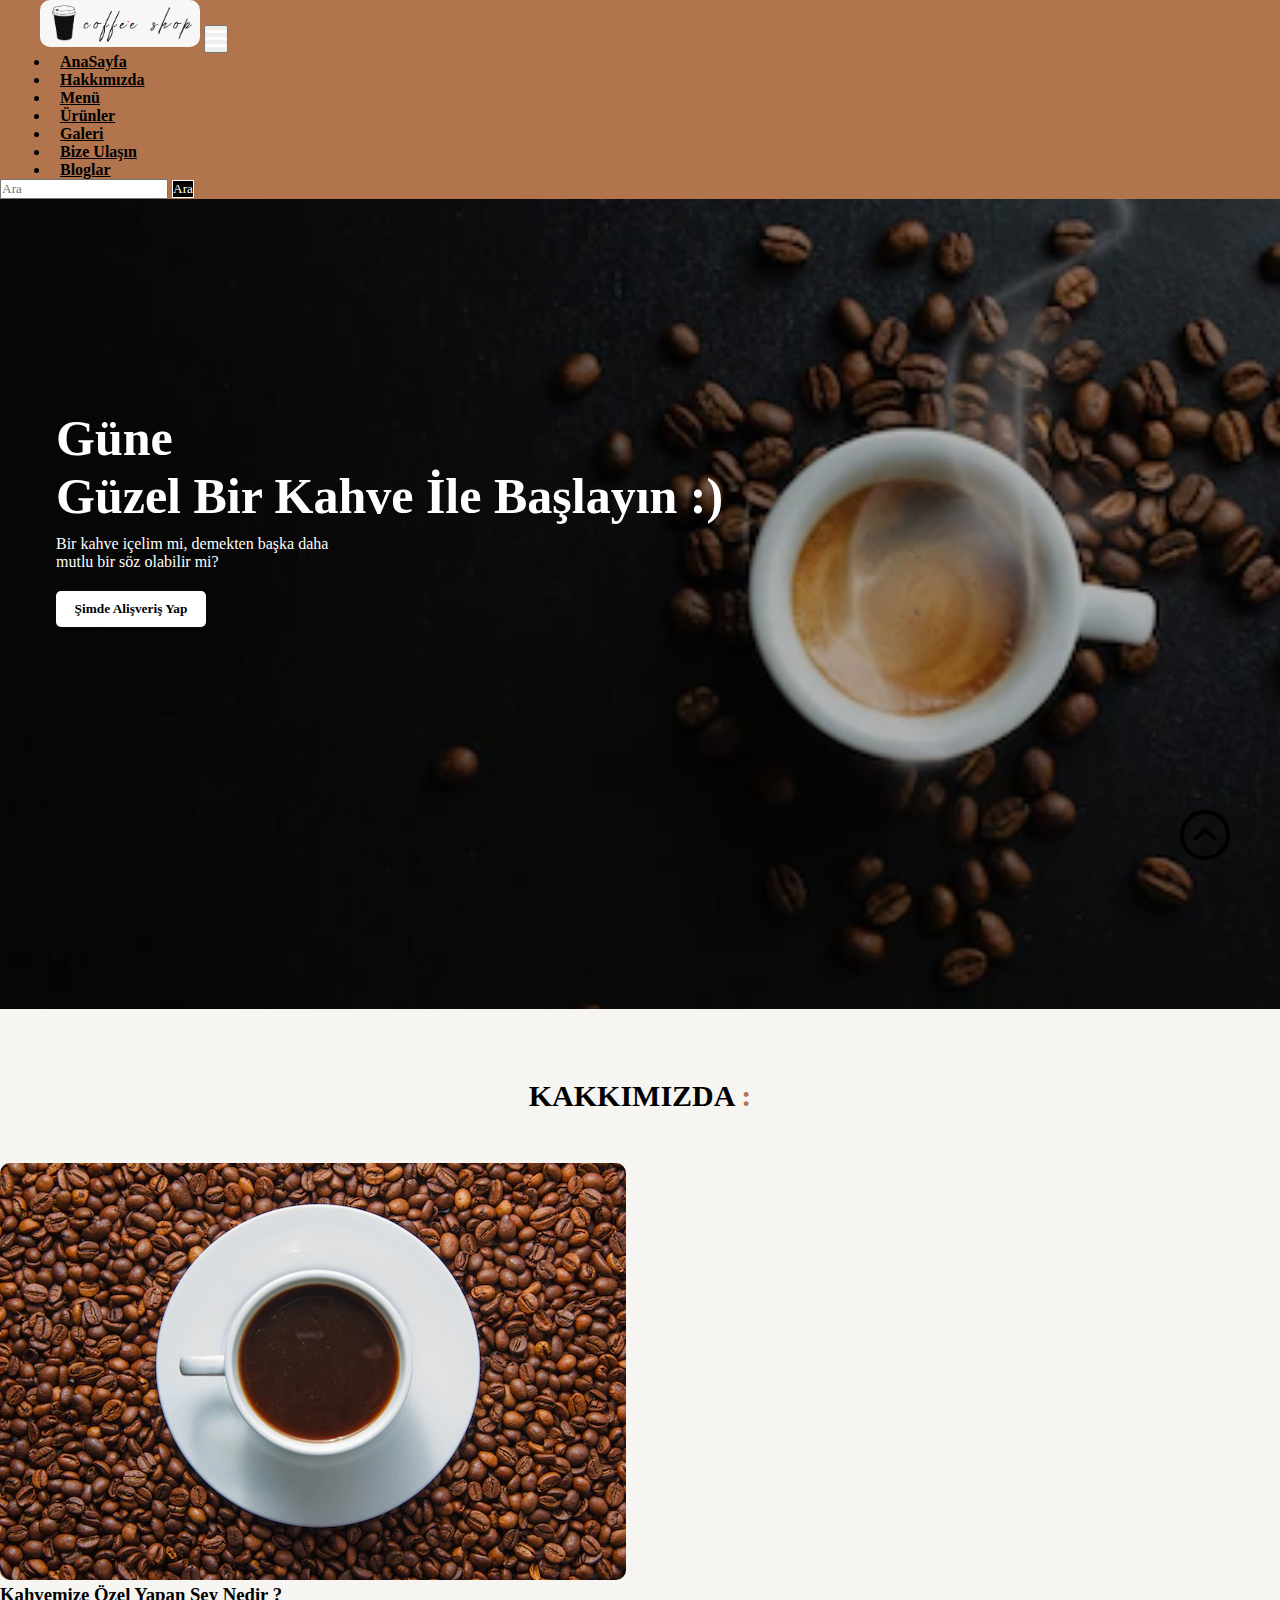
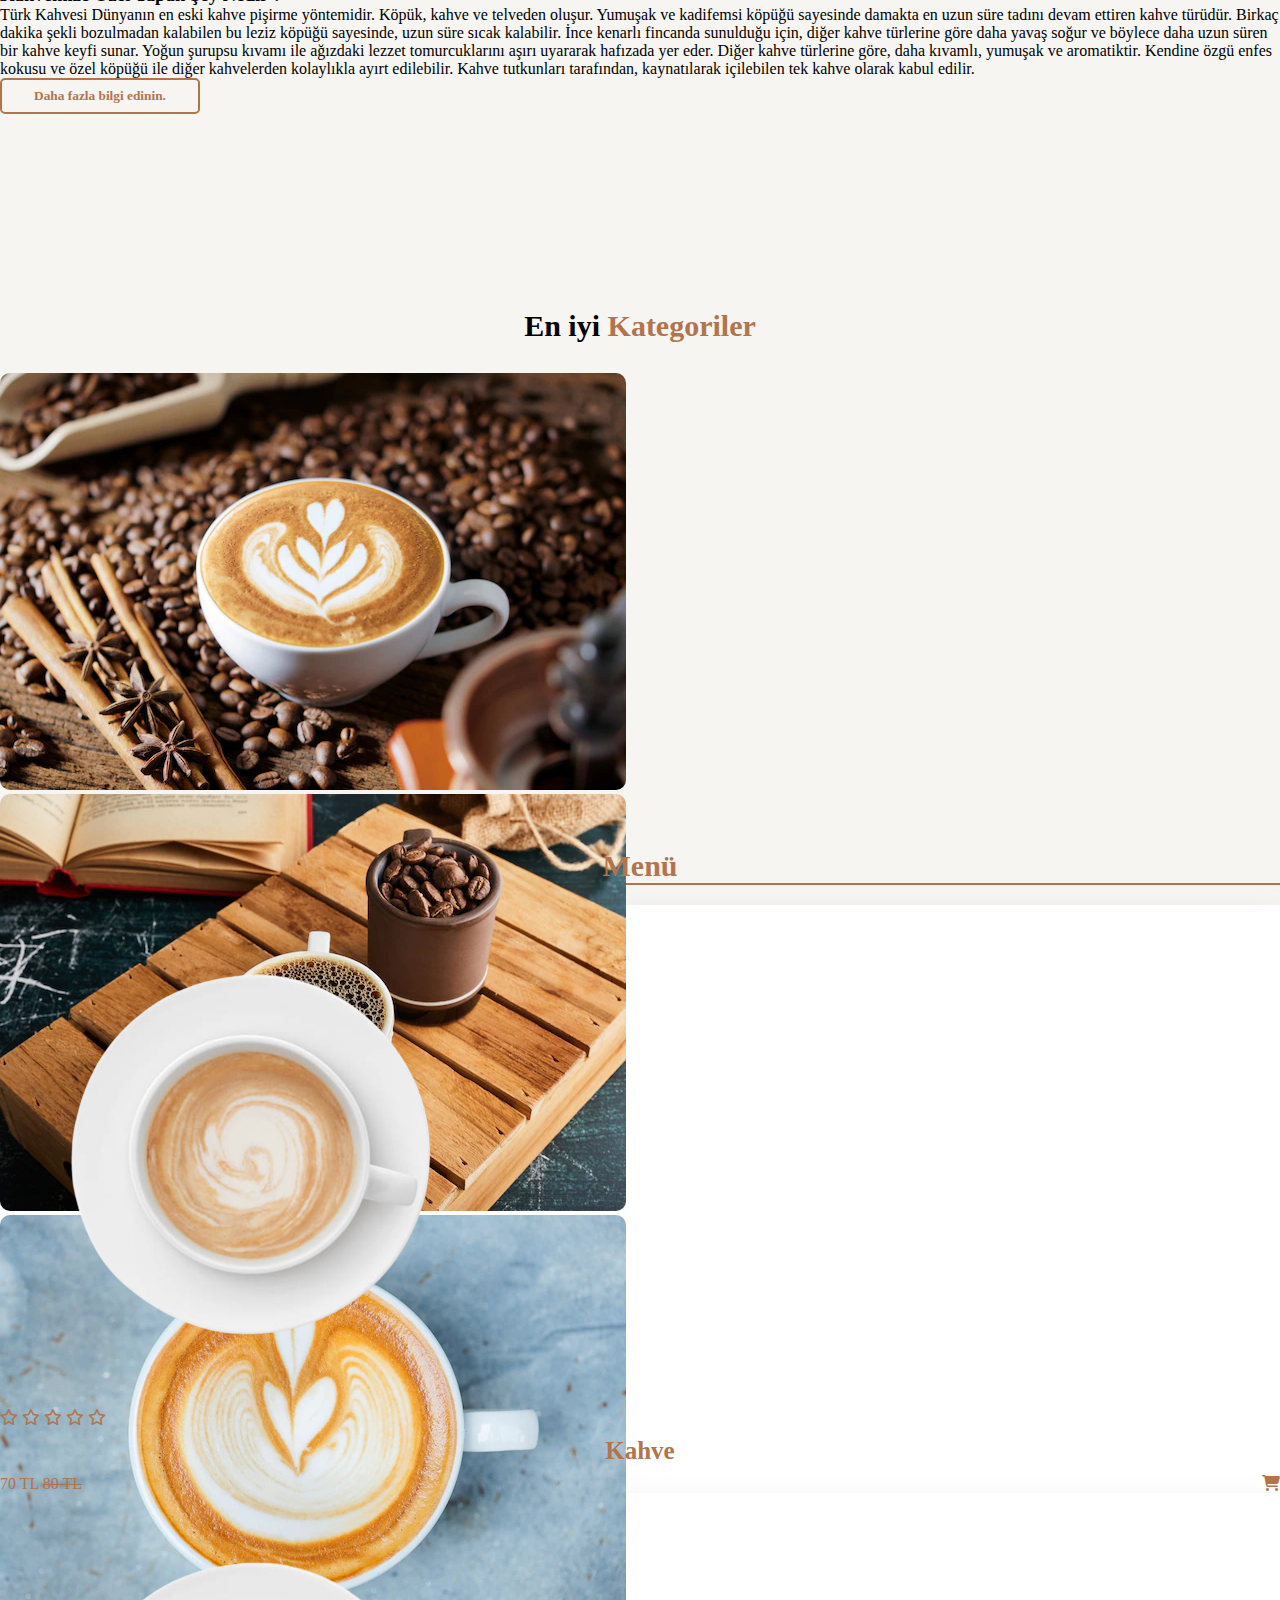
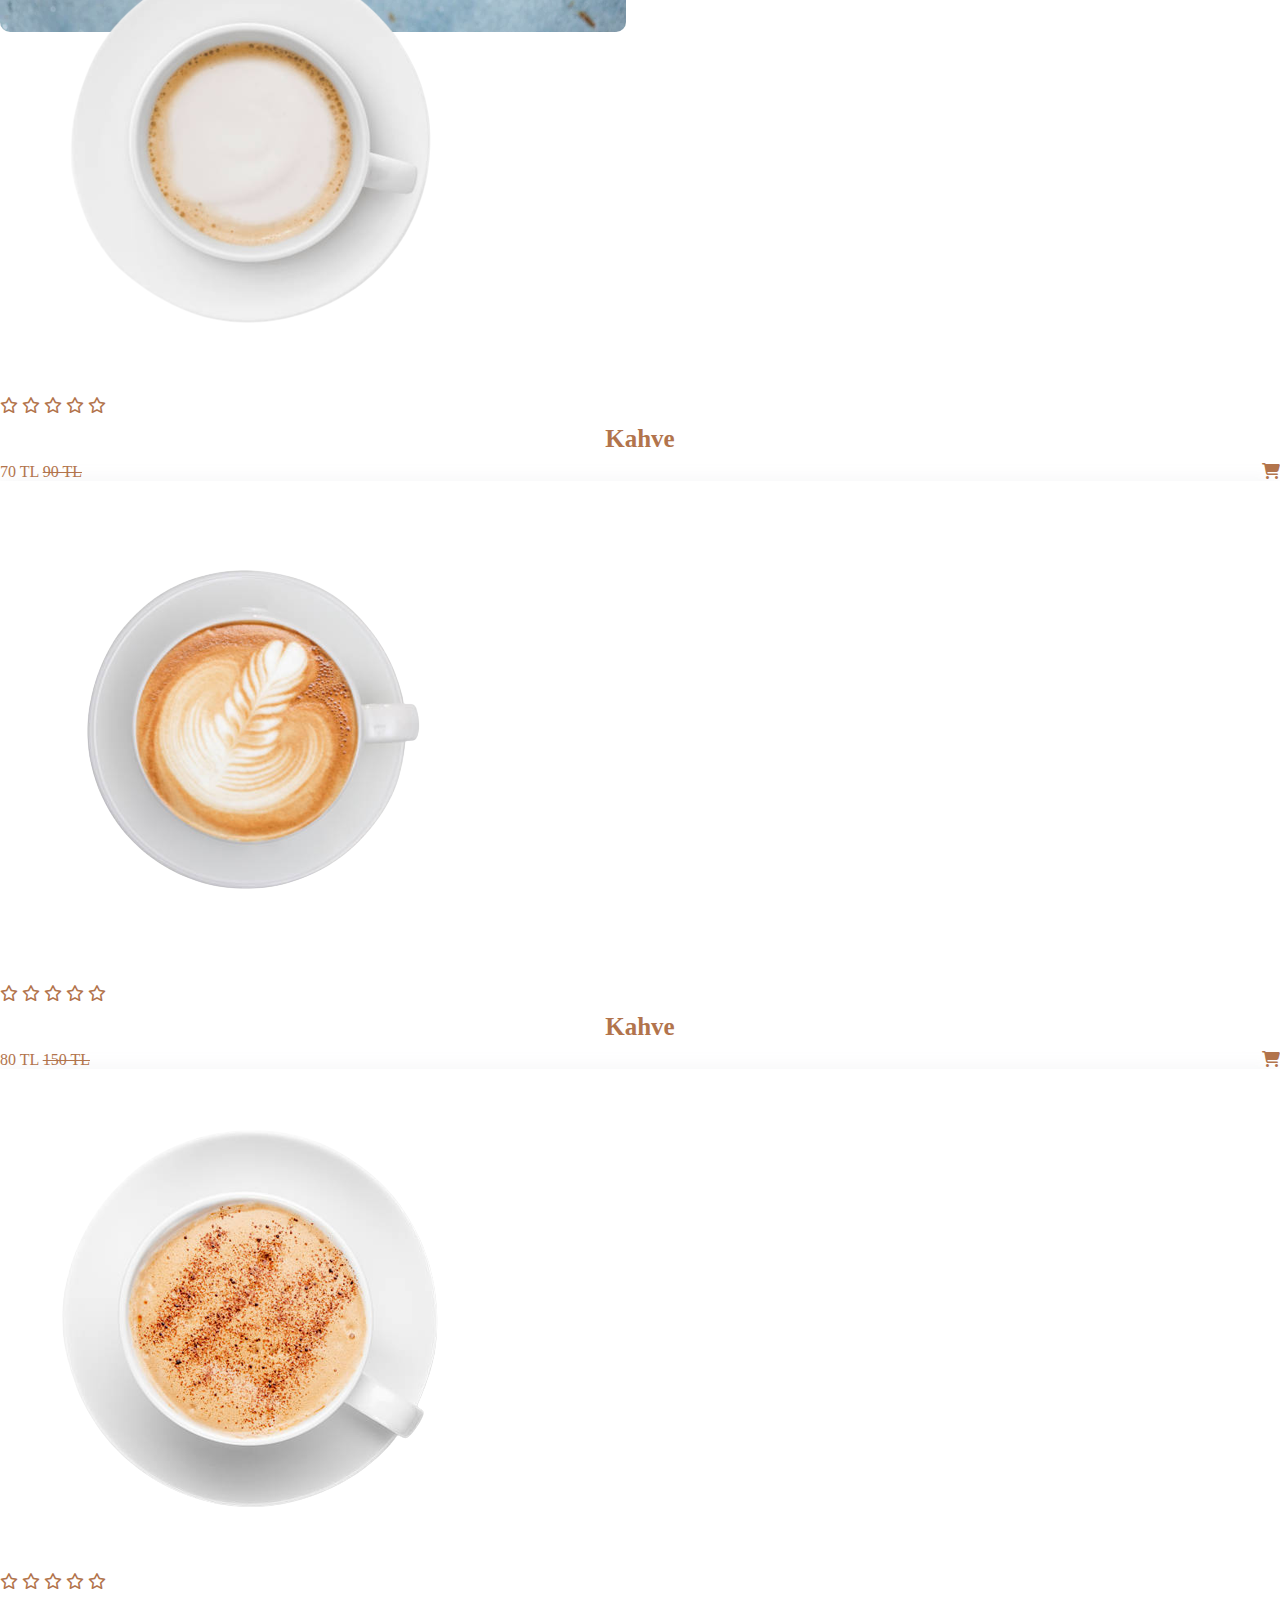
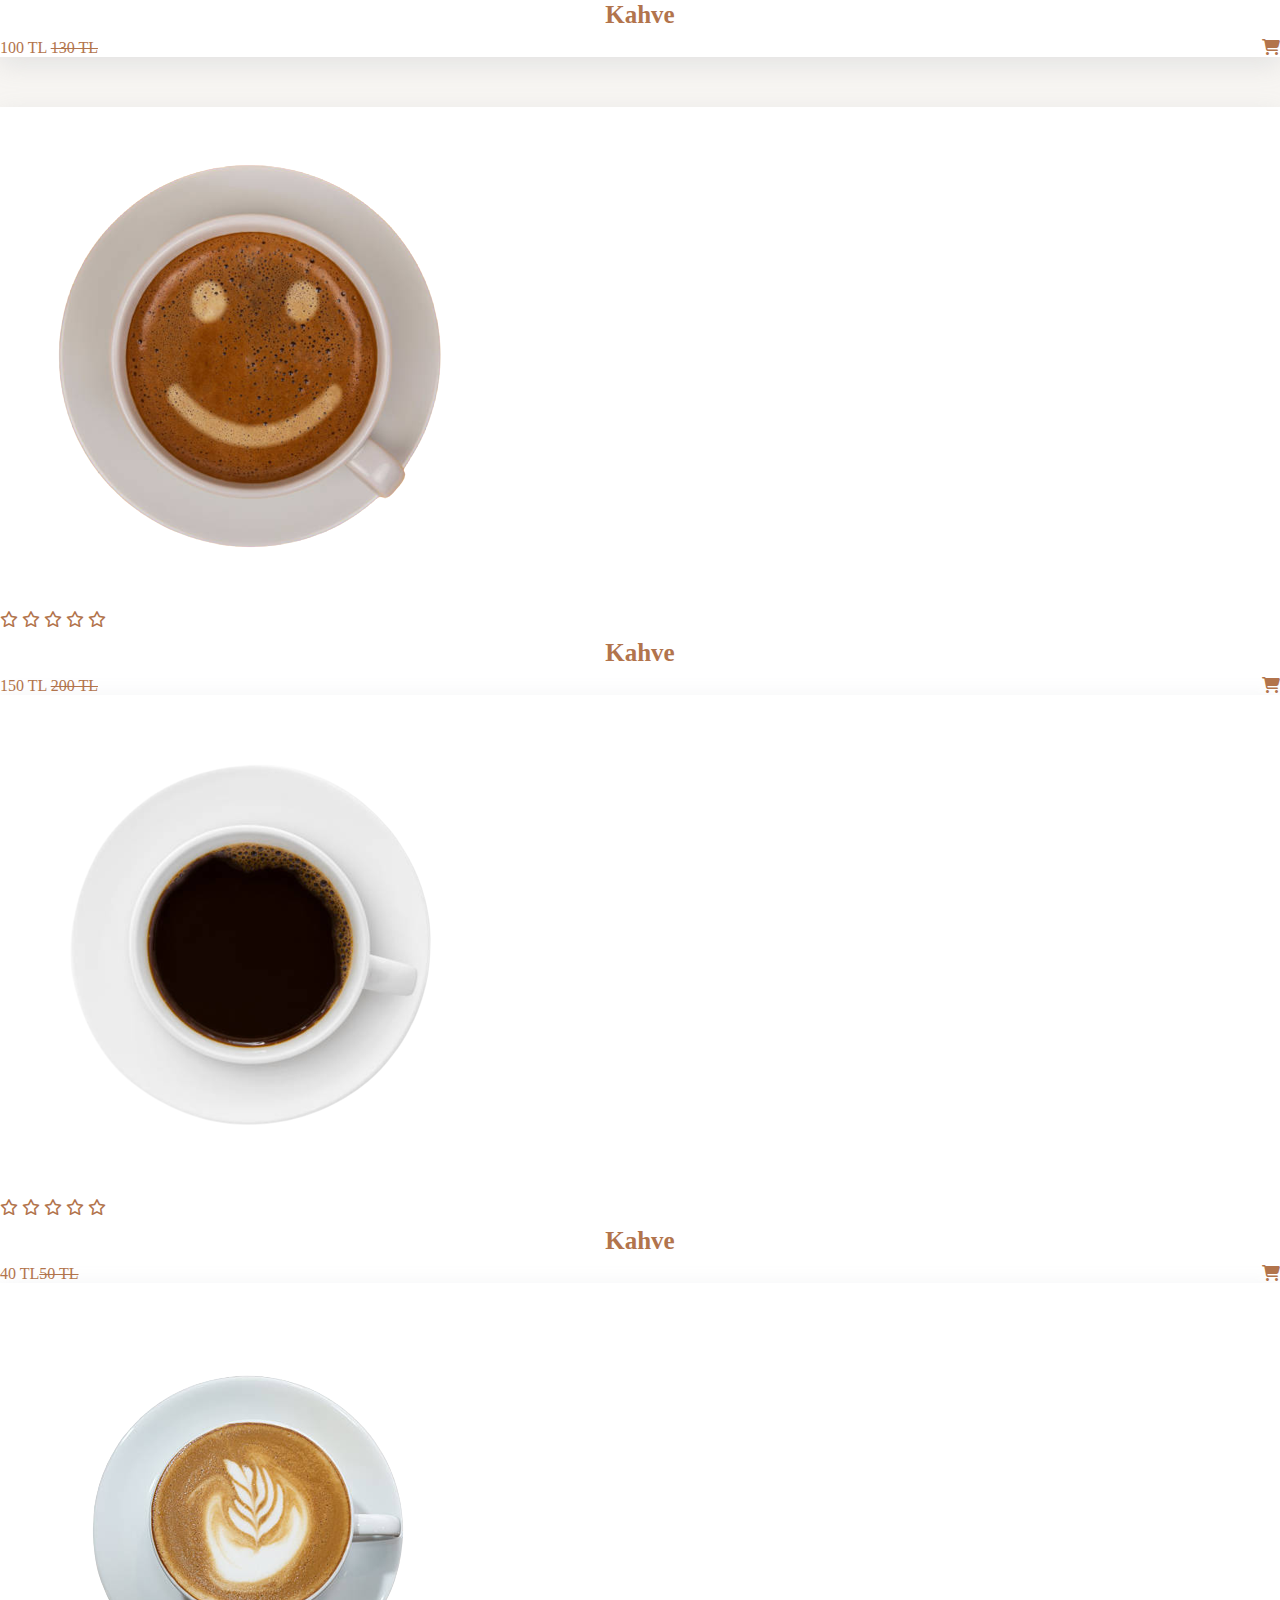
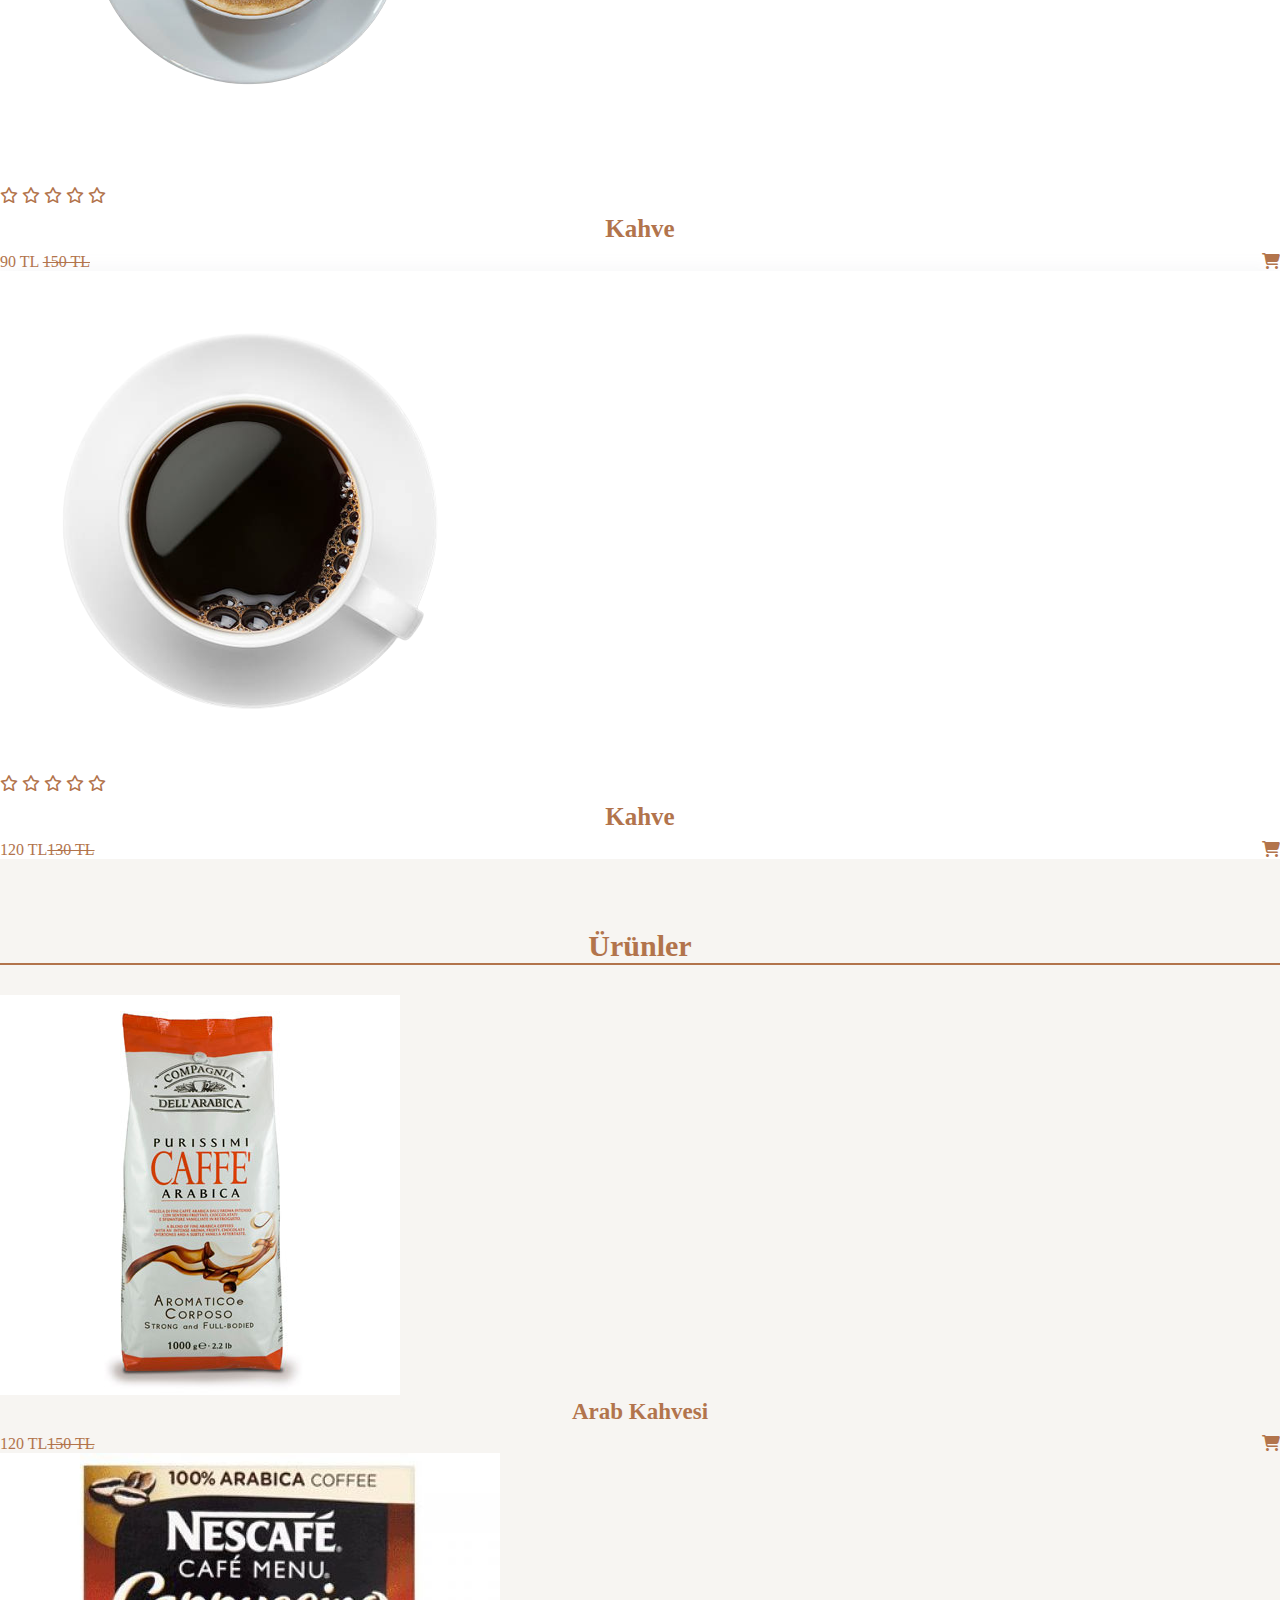
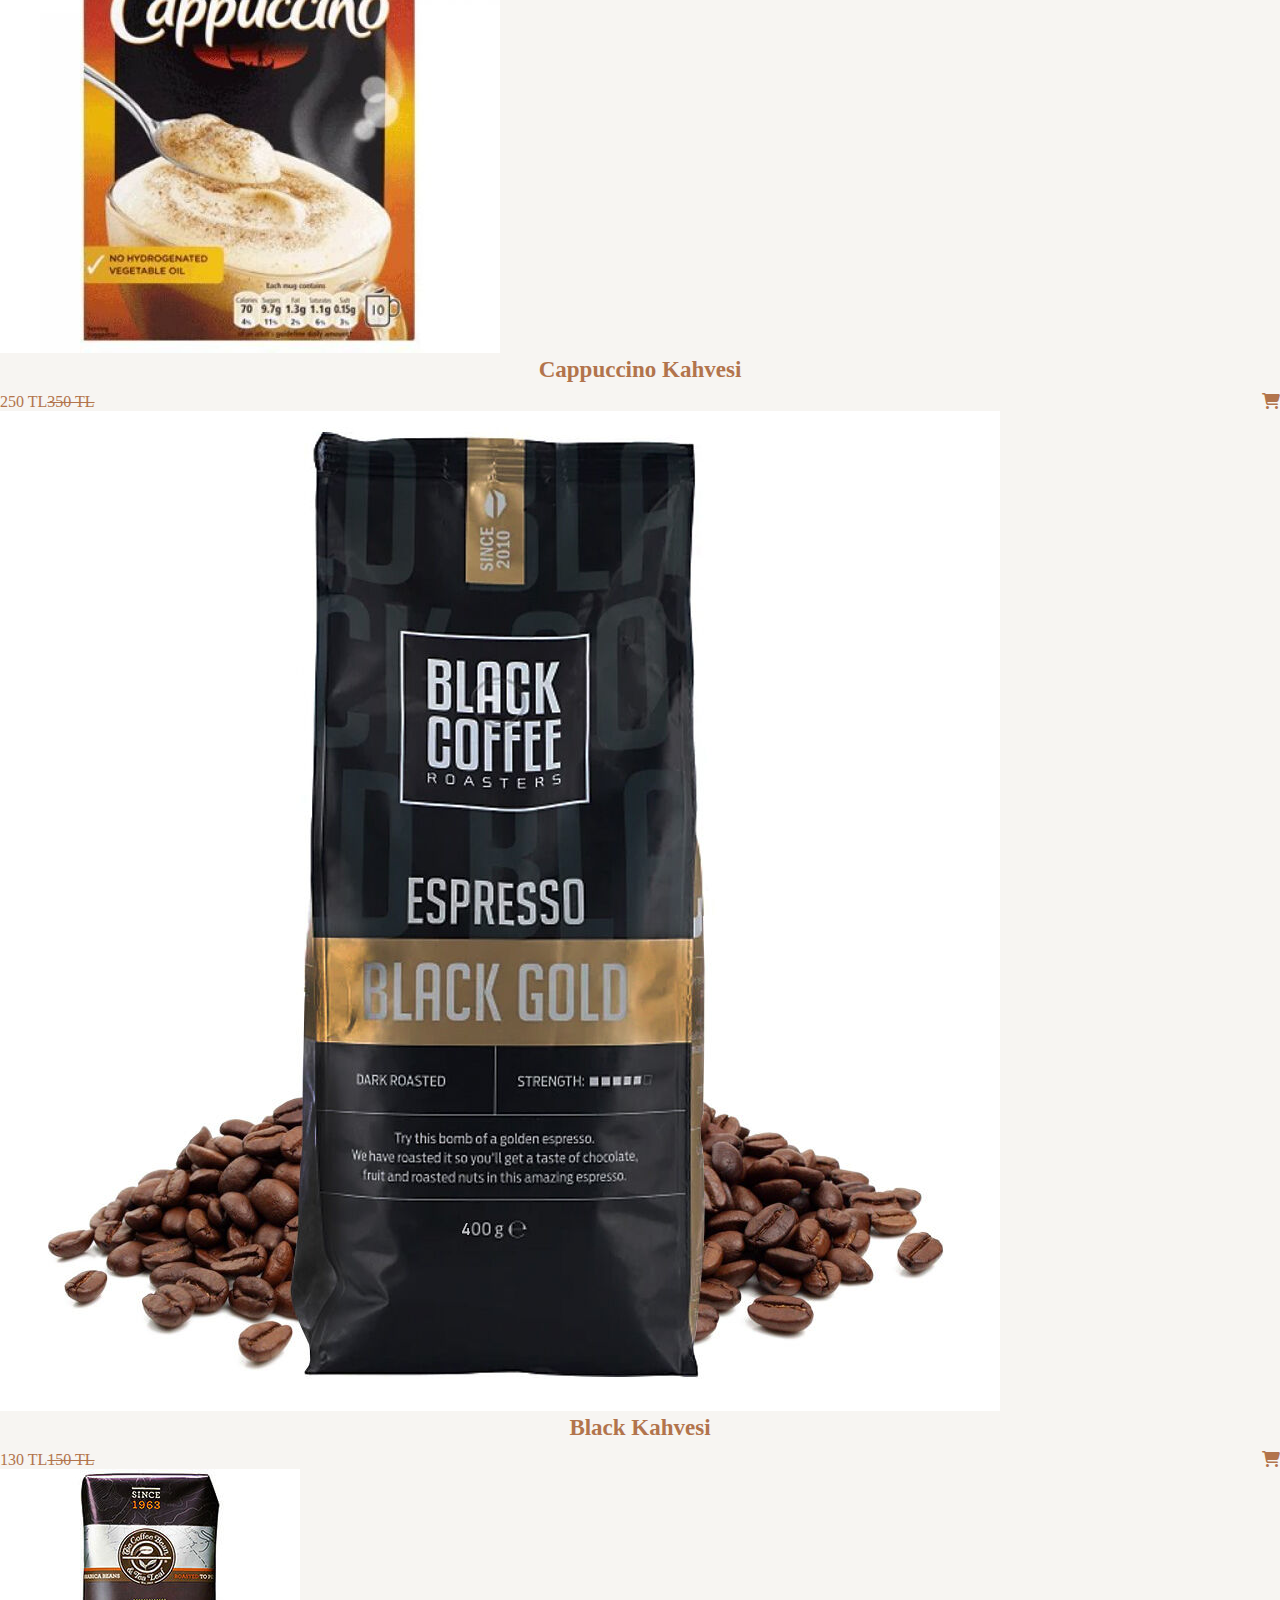
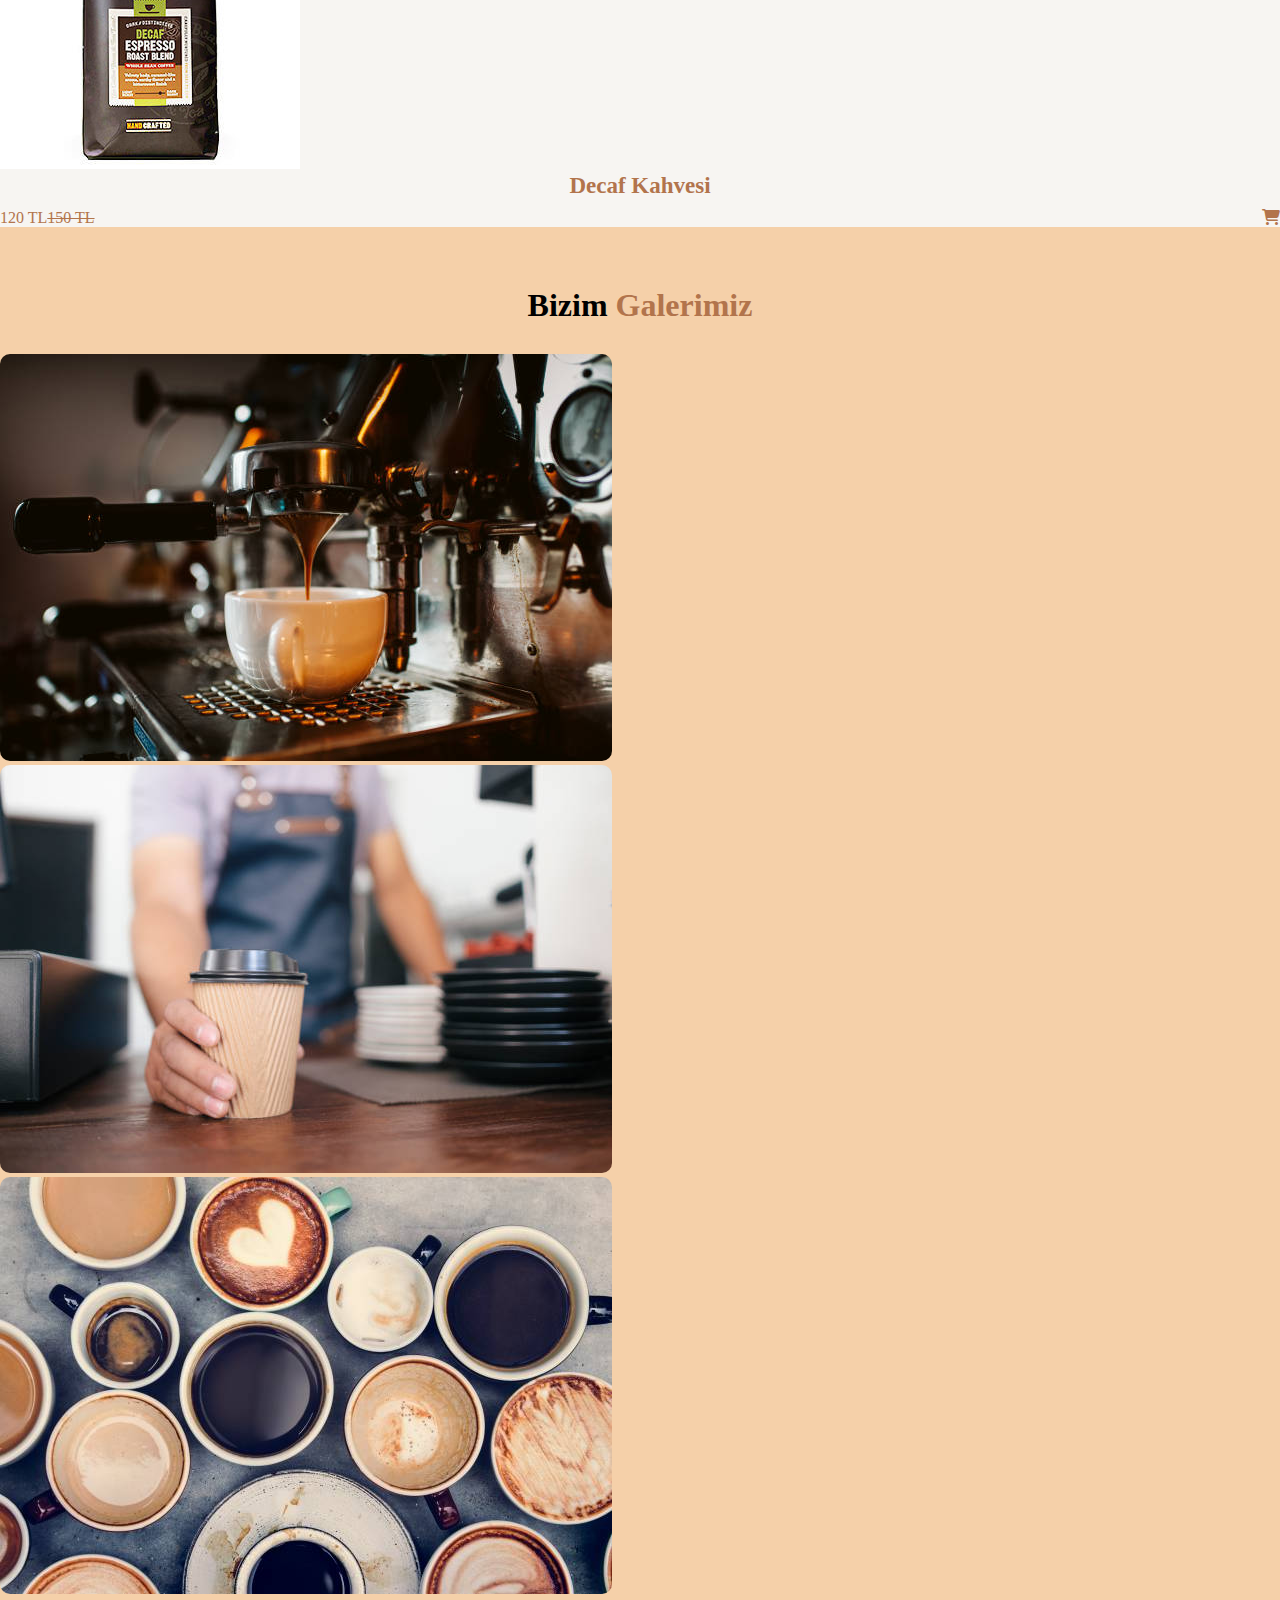
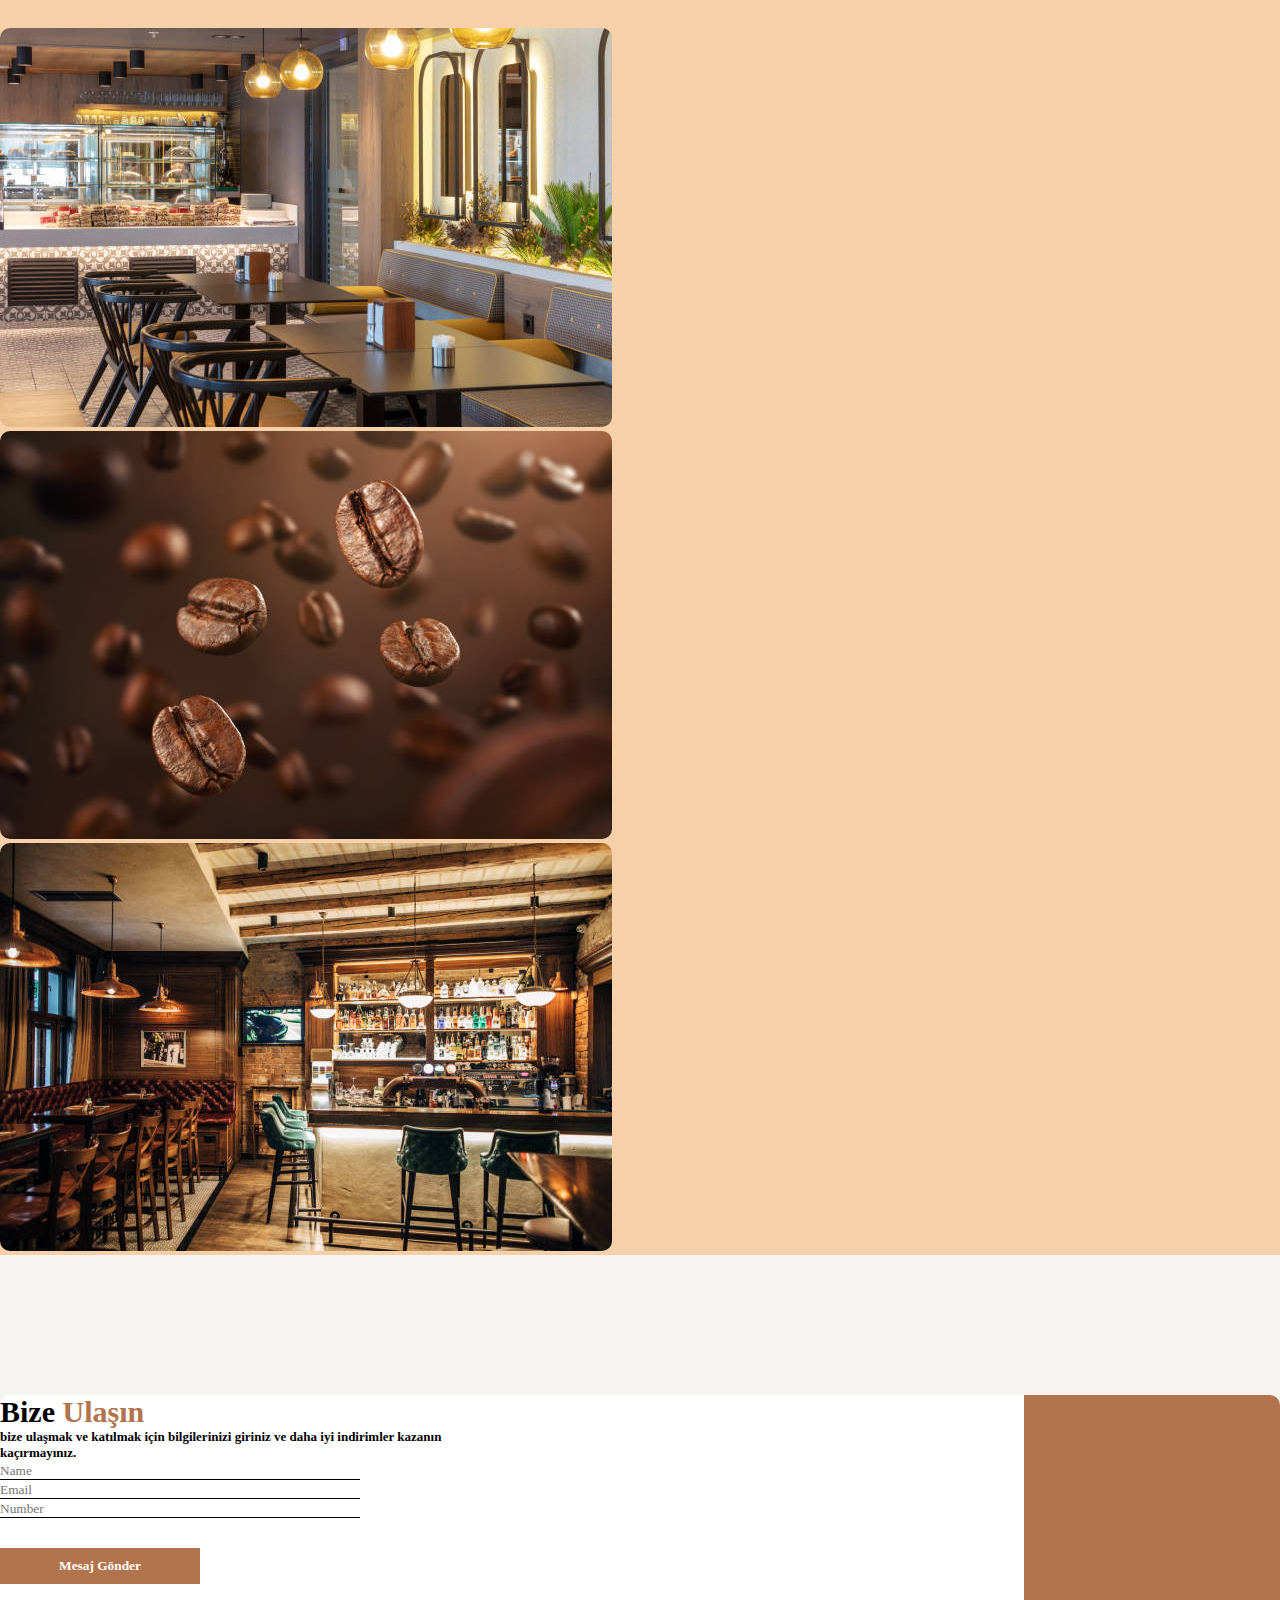
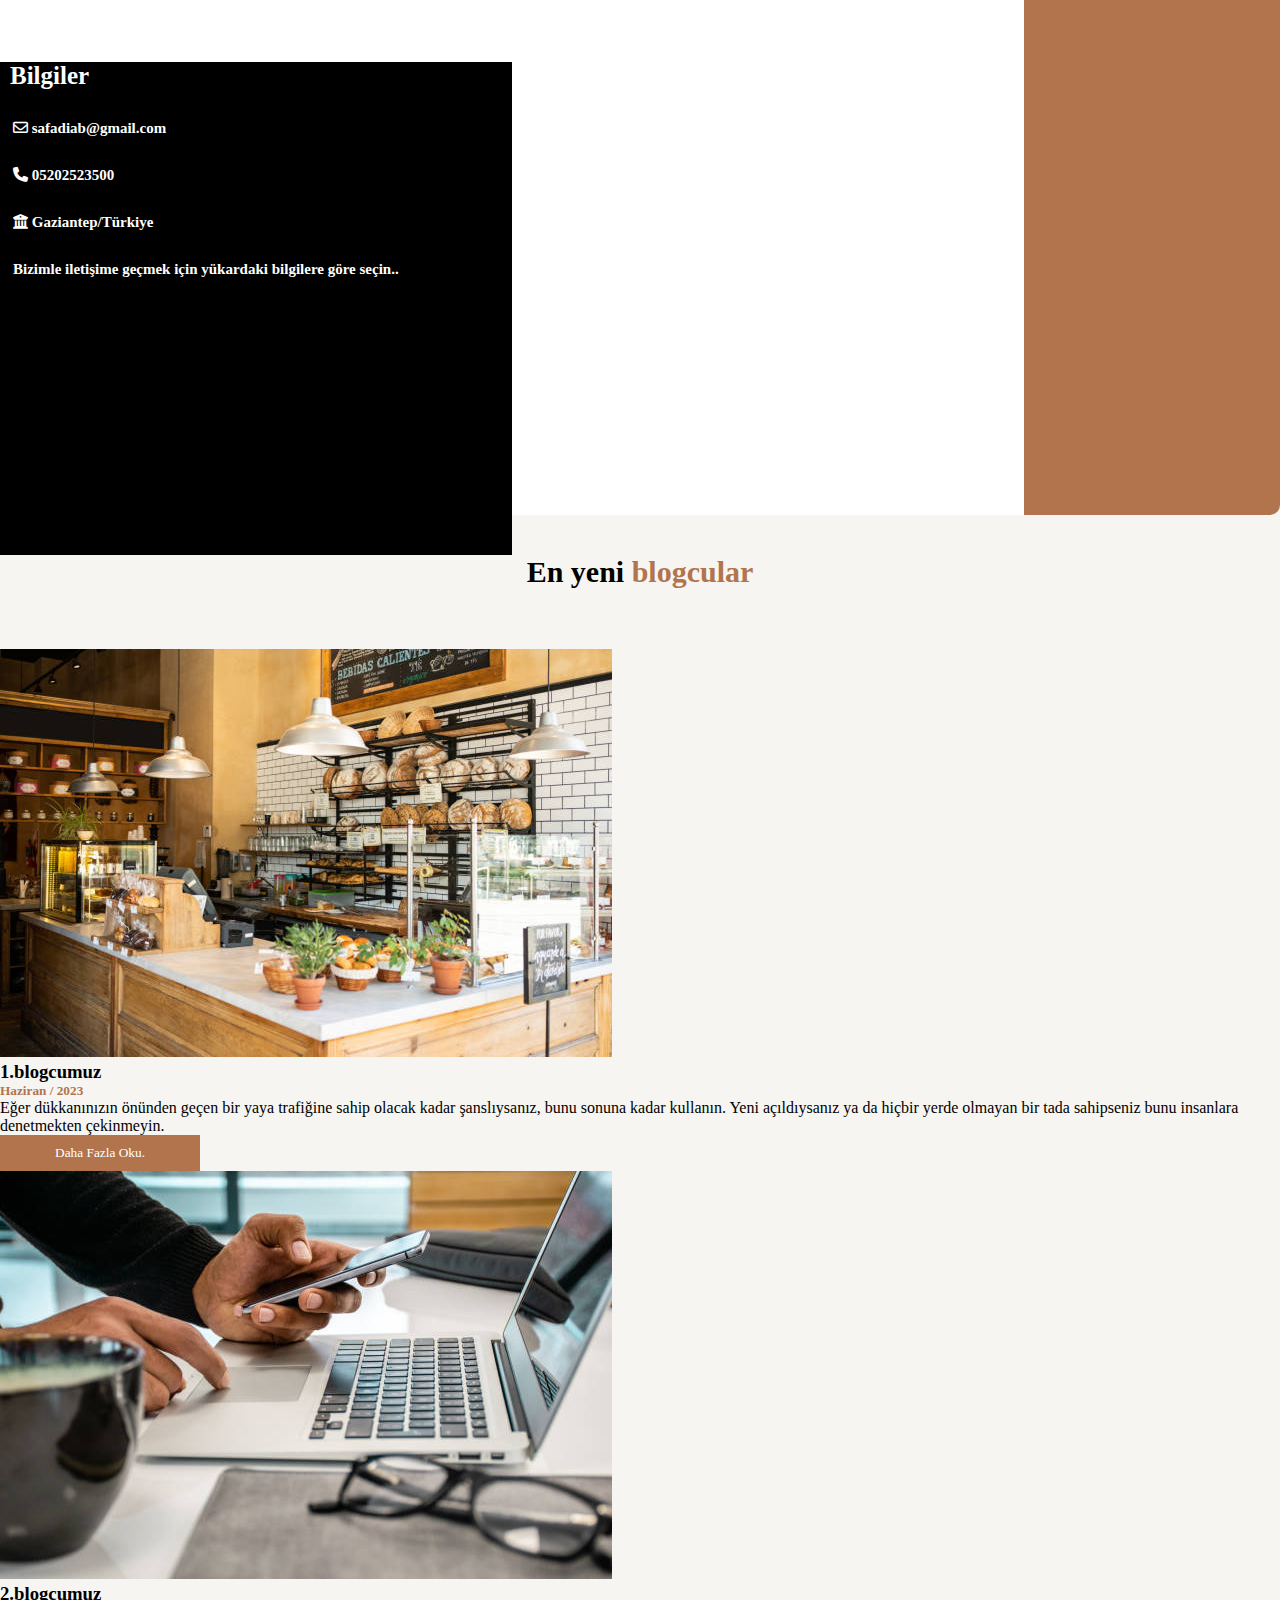
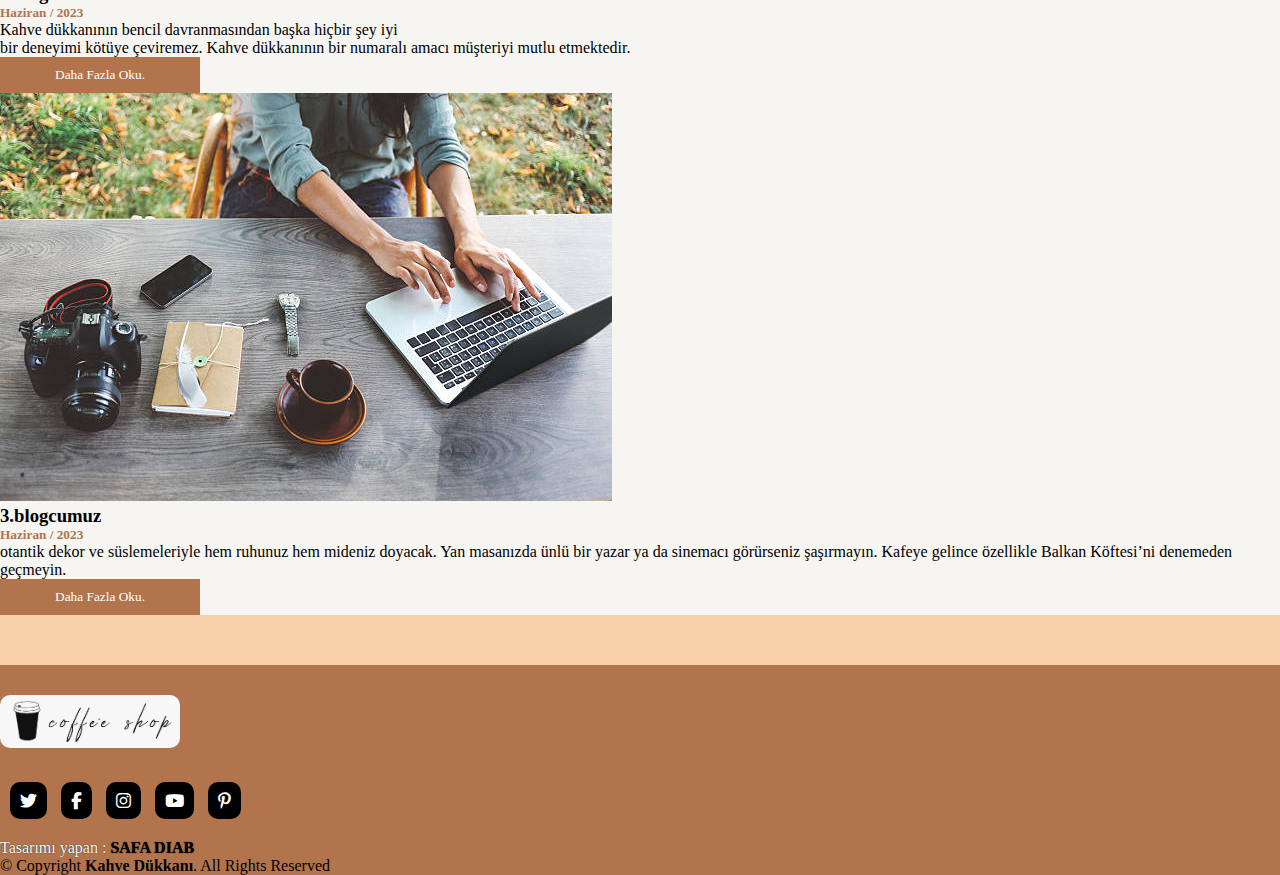
==== commit e2f4aa65: "uplod" ====
--- a/indexx.HTML
+++ b/indexx.HTML
@@ -414,8 +414,8 @@
         <div class="card">
           <img src="./images/b1.png" alt="">
           <div class="card-body">
-            <h3>Lorem, ipsum dolor</h3>
-            <h5>Admin / 6 March 2023</h5>
+            <h3>1.blogcumuz</h3>
+            <h5>Haziran / 2023</h5>
             <p>Eğer dükkanınızın önünden geçen bir yaya trafiğine sahip olacak kadar şanslıysanız, bunu sonuna kadar kullanın. Yeni açıldıysanız ya da hiçbir yerde olmayan bir tada sahipseniz bunu insanlara denetmekten çekinmeyin.</p>
             <button id="blogbtn">Daha Fazla Oku.</button>
           </div>
@@ -425,8 +425,8 @@
         <div class="card">
           <img src="./images/b2.png" alt="">
           <div class="card-body">
-            <h3>Lorem, ipsum dolor</h3>
-            <h5>Admin / 6 March 2023</h5>
+            <h3>2.blogcumuz</h3>
+            <h5>Haziran / 2023</h5>
             <p>Kahve dükkanının bencil davranmasından başka hiçbir şey iyi <br>bir deneyimi kötüye çeviremez. Kahve dükkanının bir numaralı amacı müşteriyi mutlu etmektedir. </p>
             <button id="blogbtn">Daha Fazla Oku.</button>
           </div>
@@ -436,8 +436,8 @@
         <div class="card">
           <img src="./images/b3.png" alt="">
           <div class="card-body">
-            <h3>Lorem, ipsum dolor</h3>
-            <h5>Admin / 6 March 2023</h5>
+            <h3>3.blogcumuz</h3>
+            <h5>Haziran / 2023</h5>
             <p>otantik dekor ve süslemeleriyle hem ruhunuz hem mideniz doyacak. Yan masanızda ünlü bir yazar ya da sinemacı görürseniz şaşırmayın. Kafeye gelince özellikle Balkan Köftesi’ni denemeden geçmeyin.</p>
             <button id="blogbtn">Daha Fazla Oku.</button>
           </div>
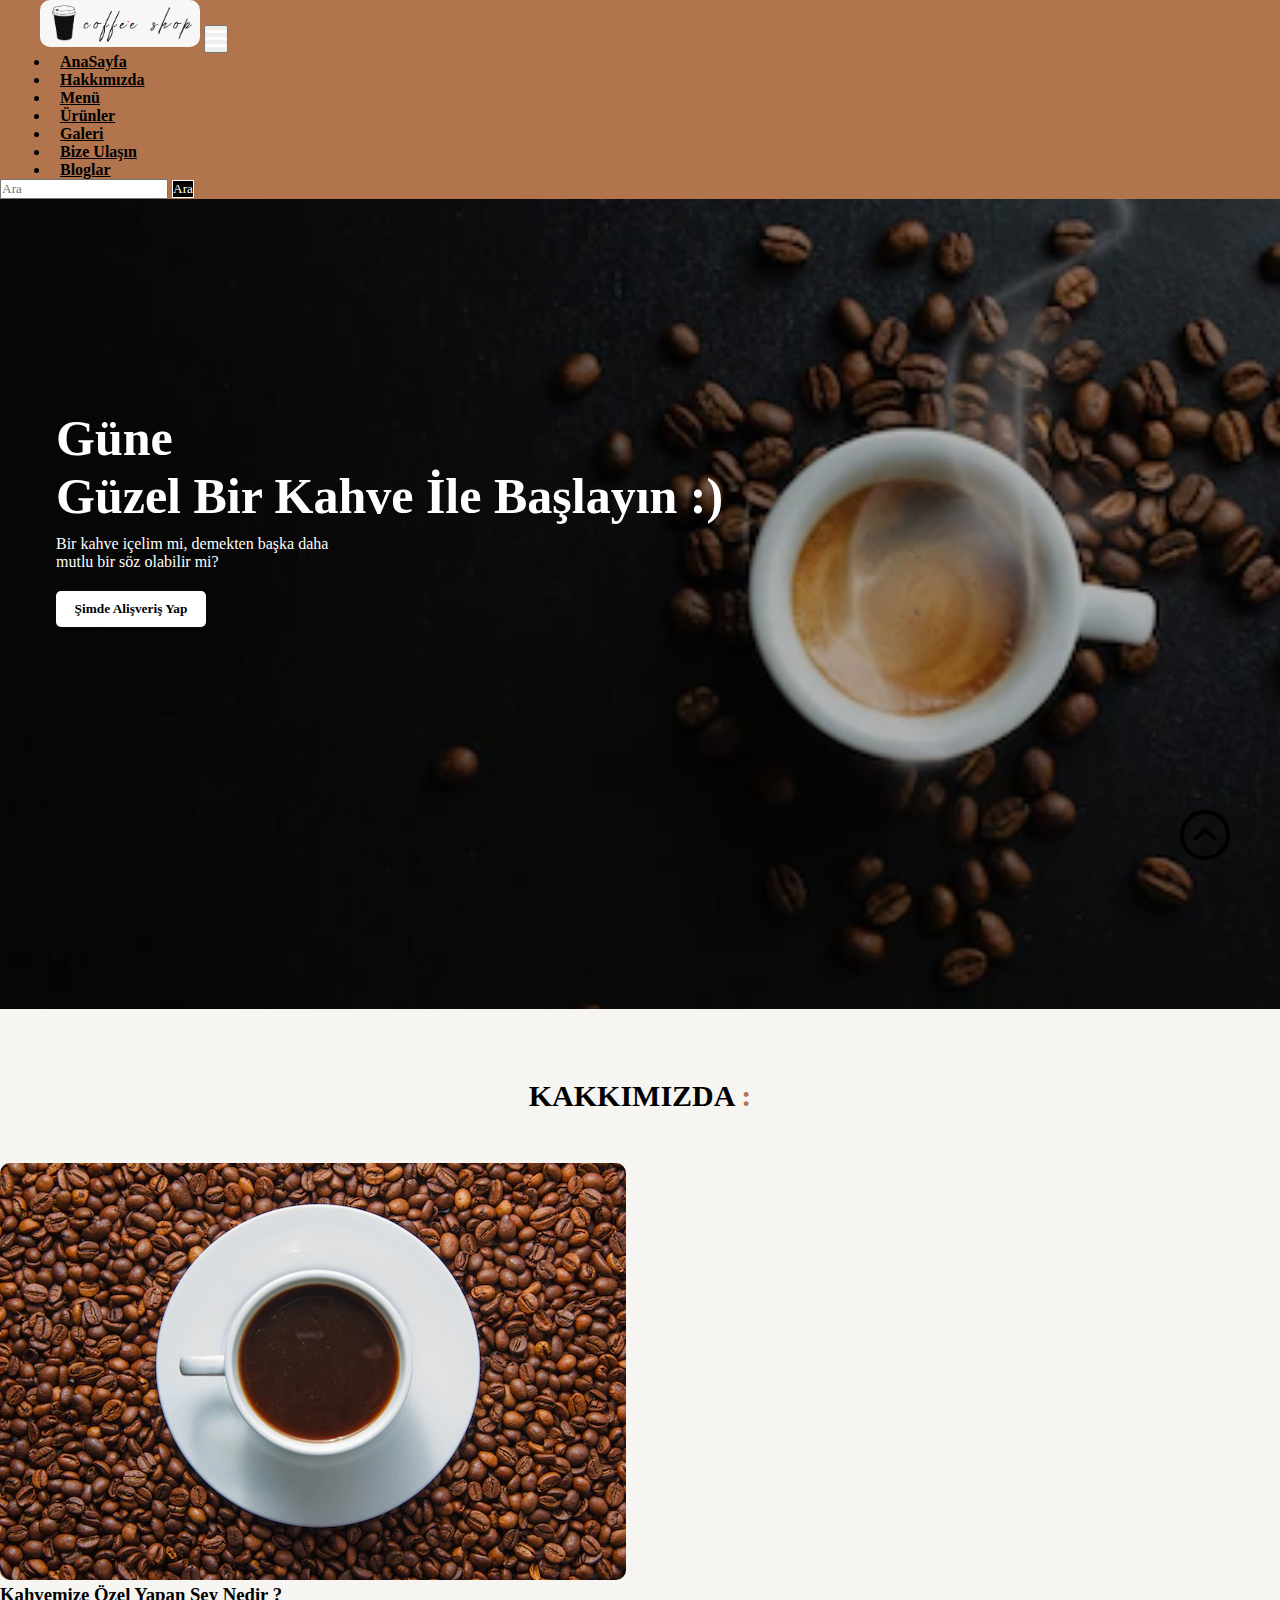
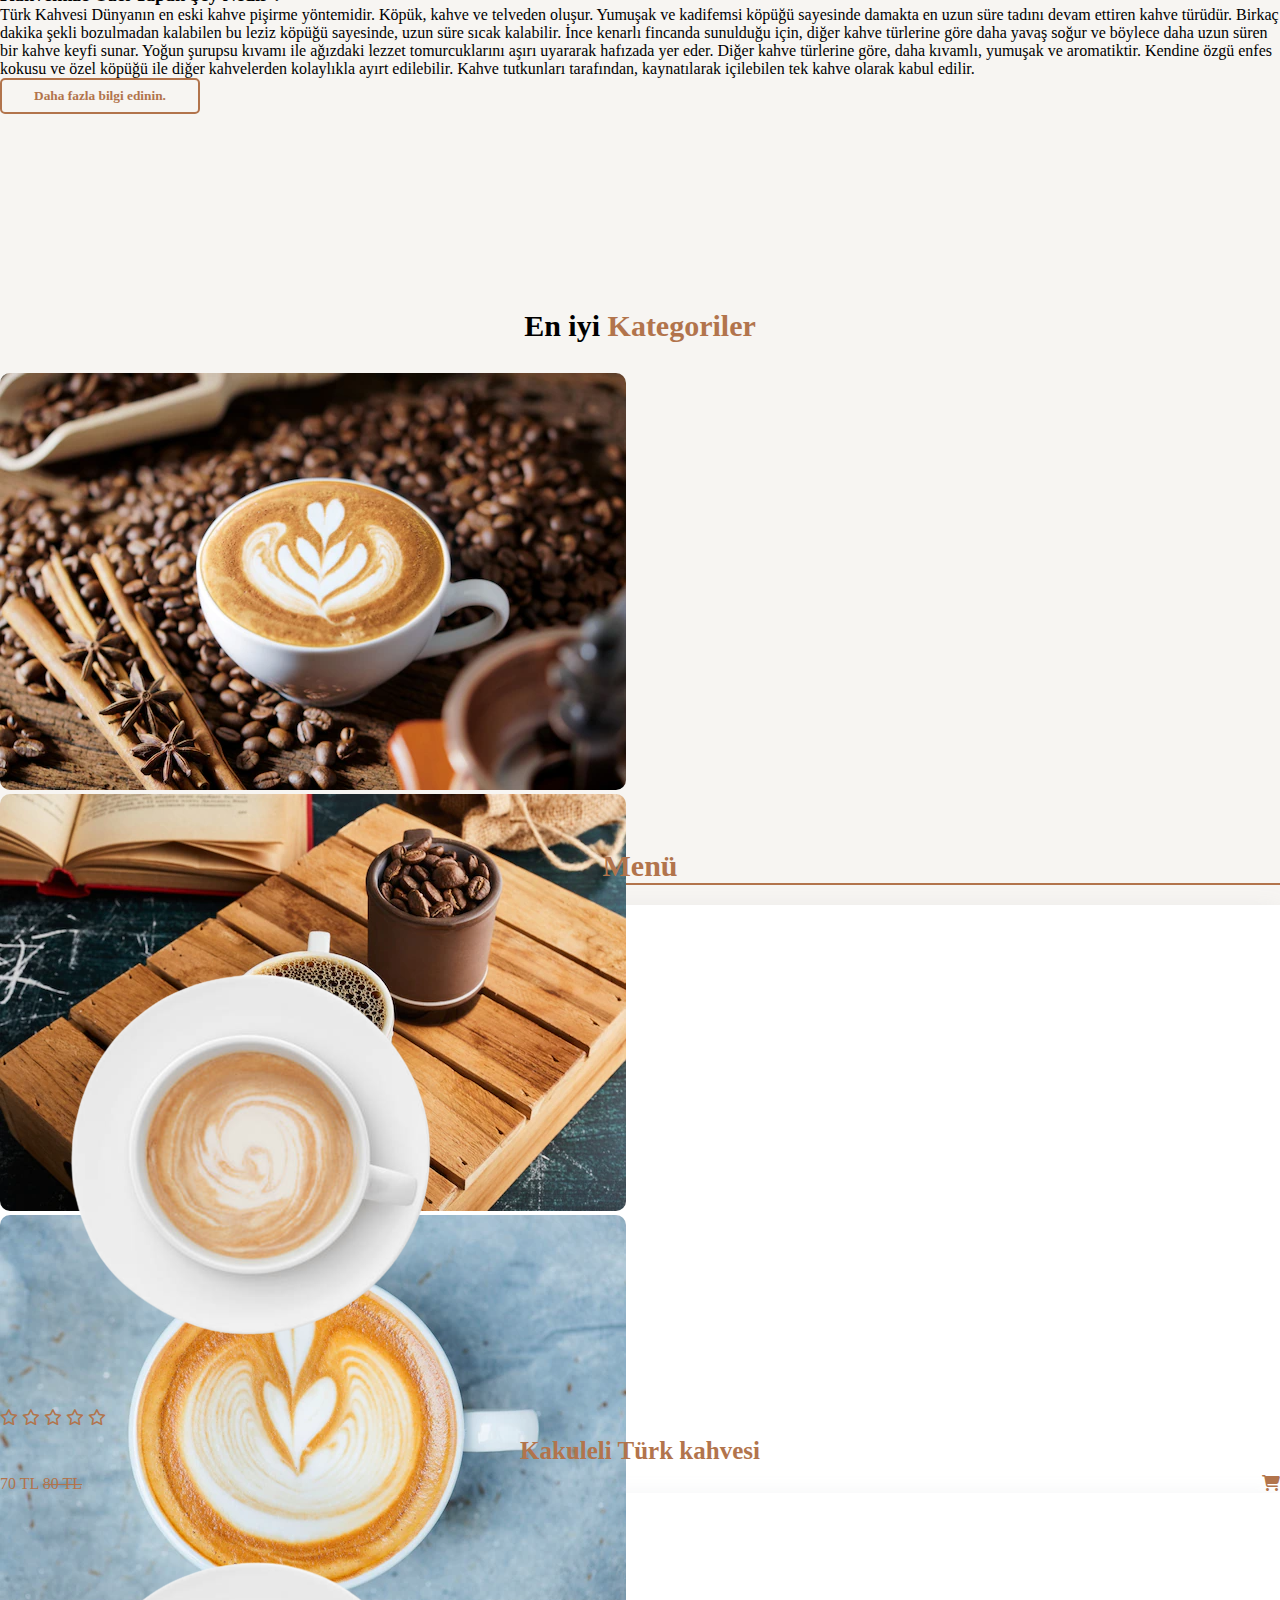
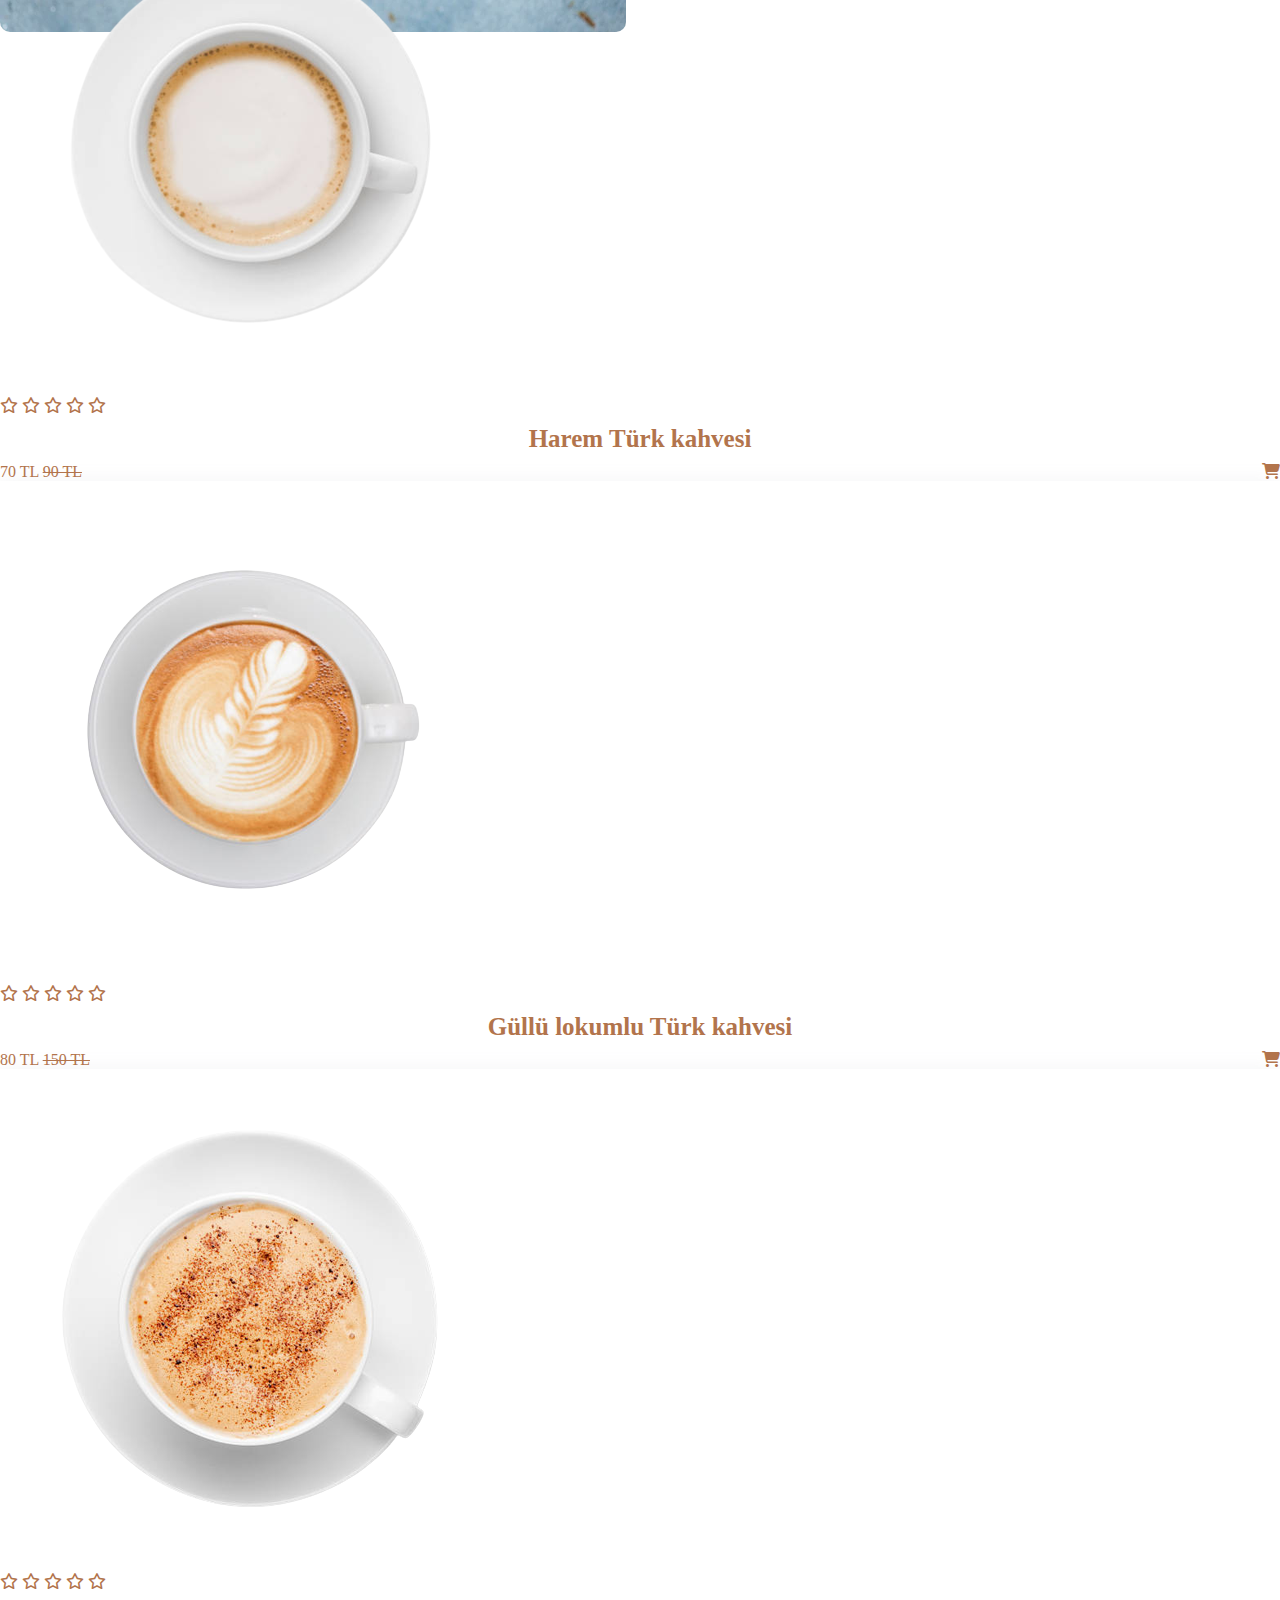
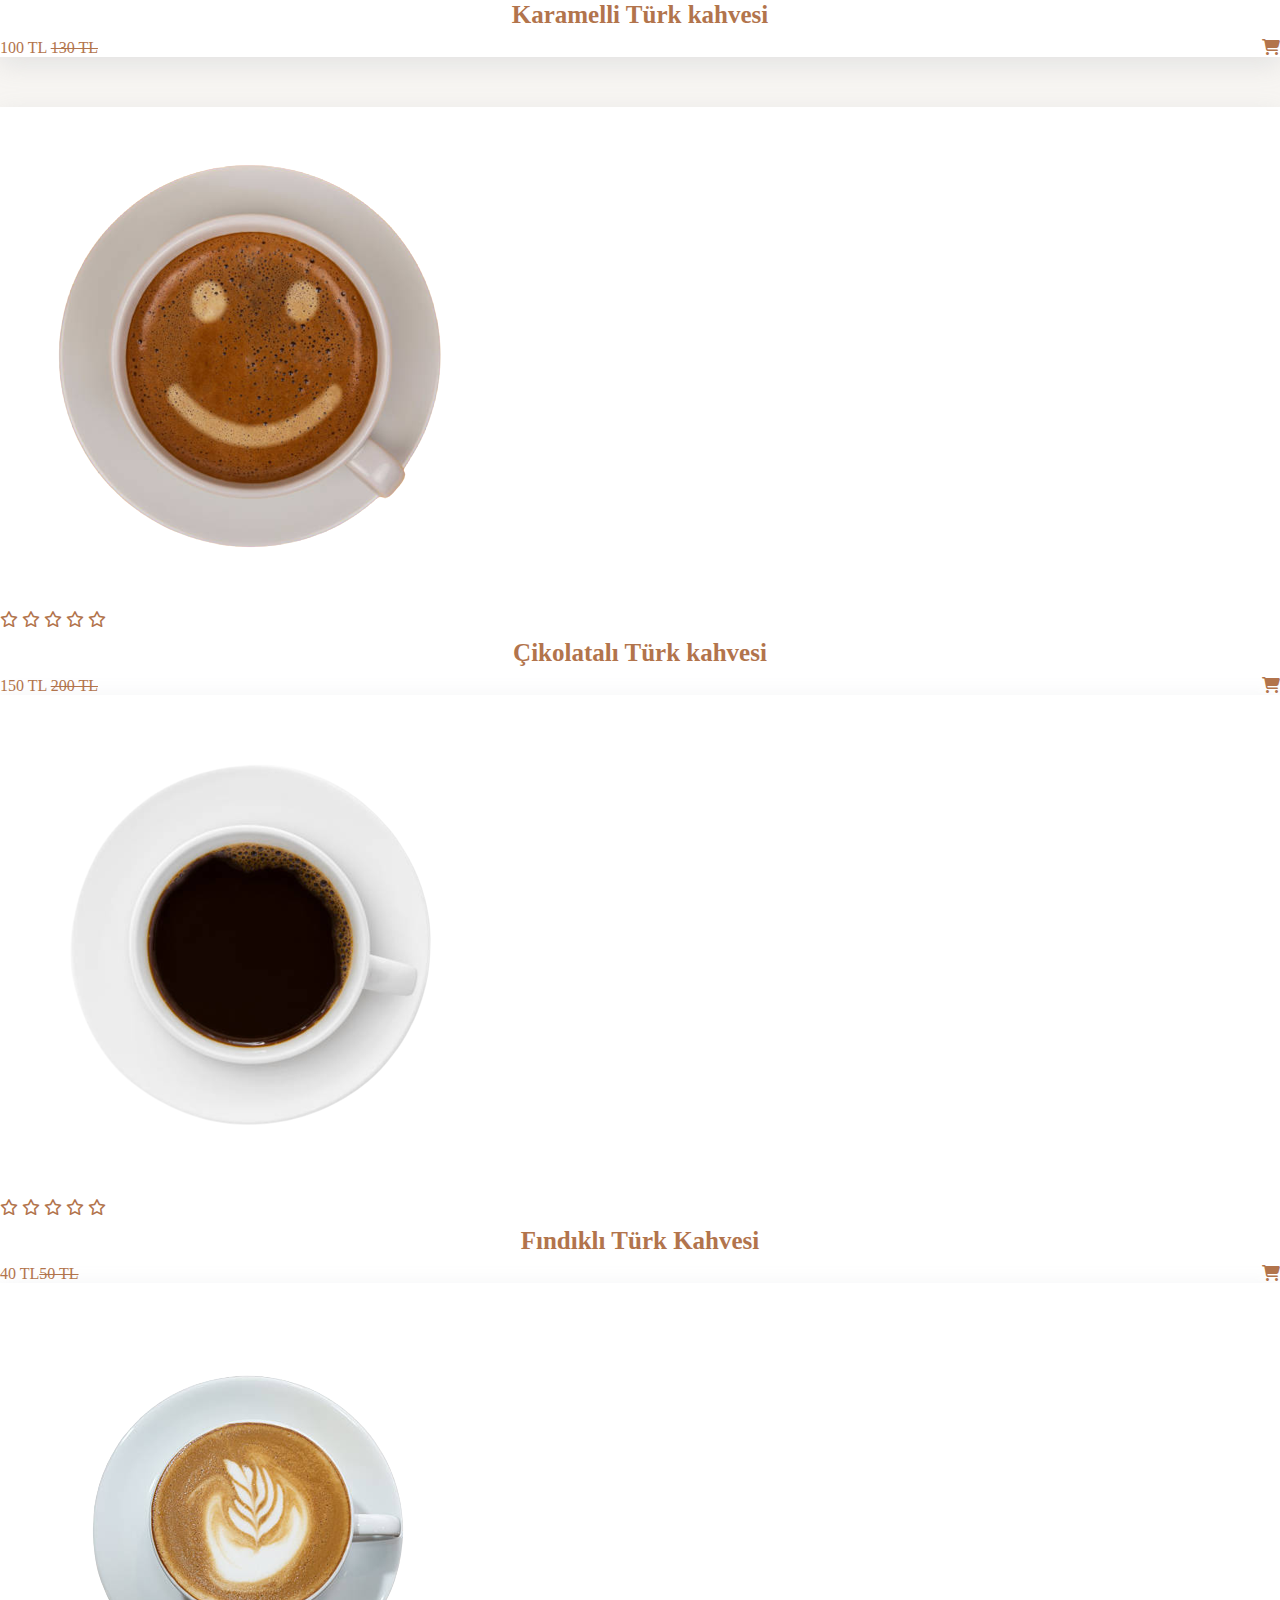
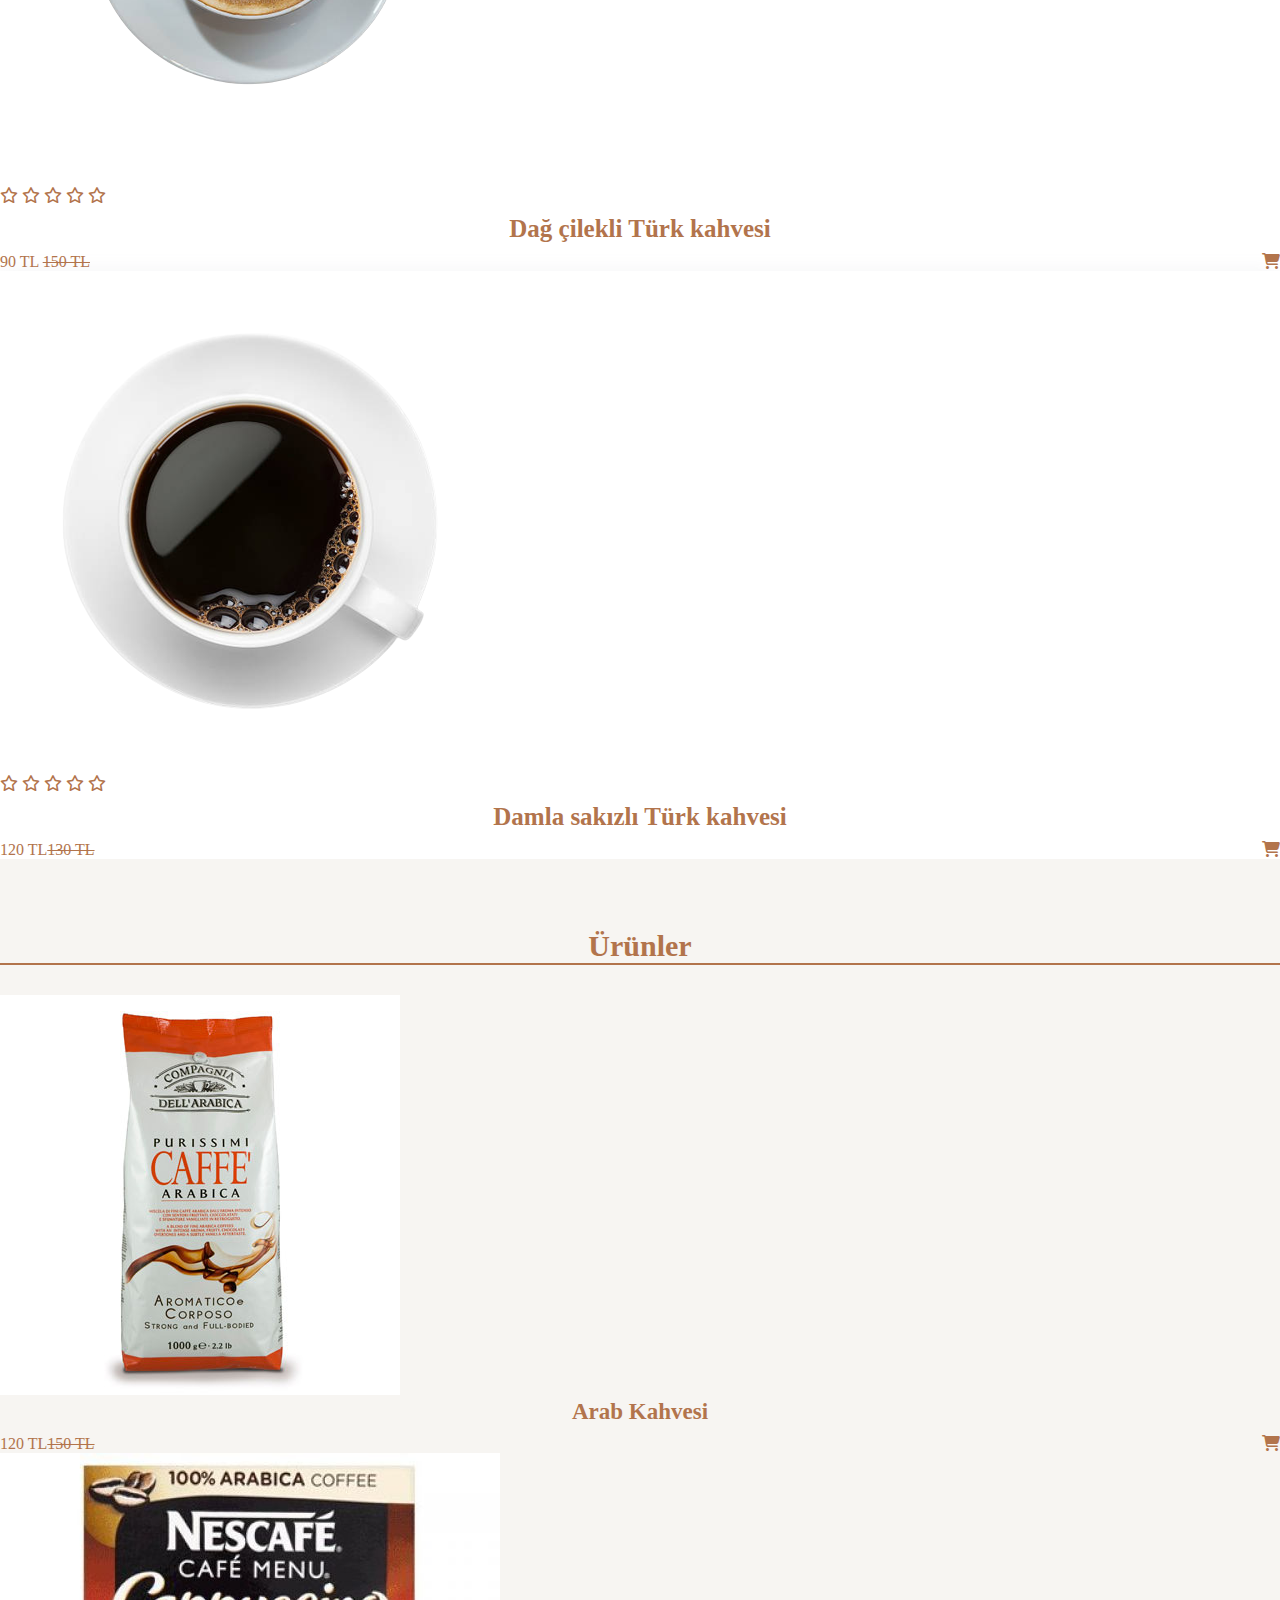
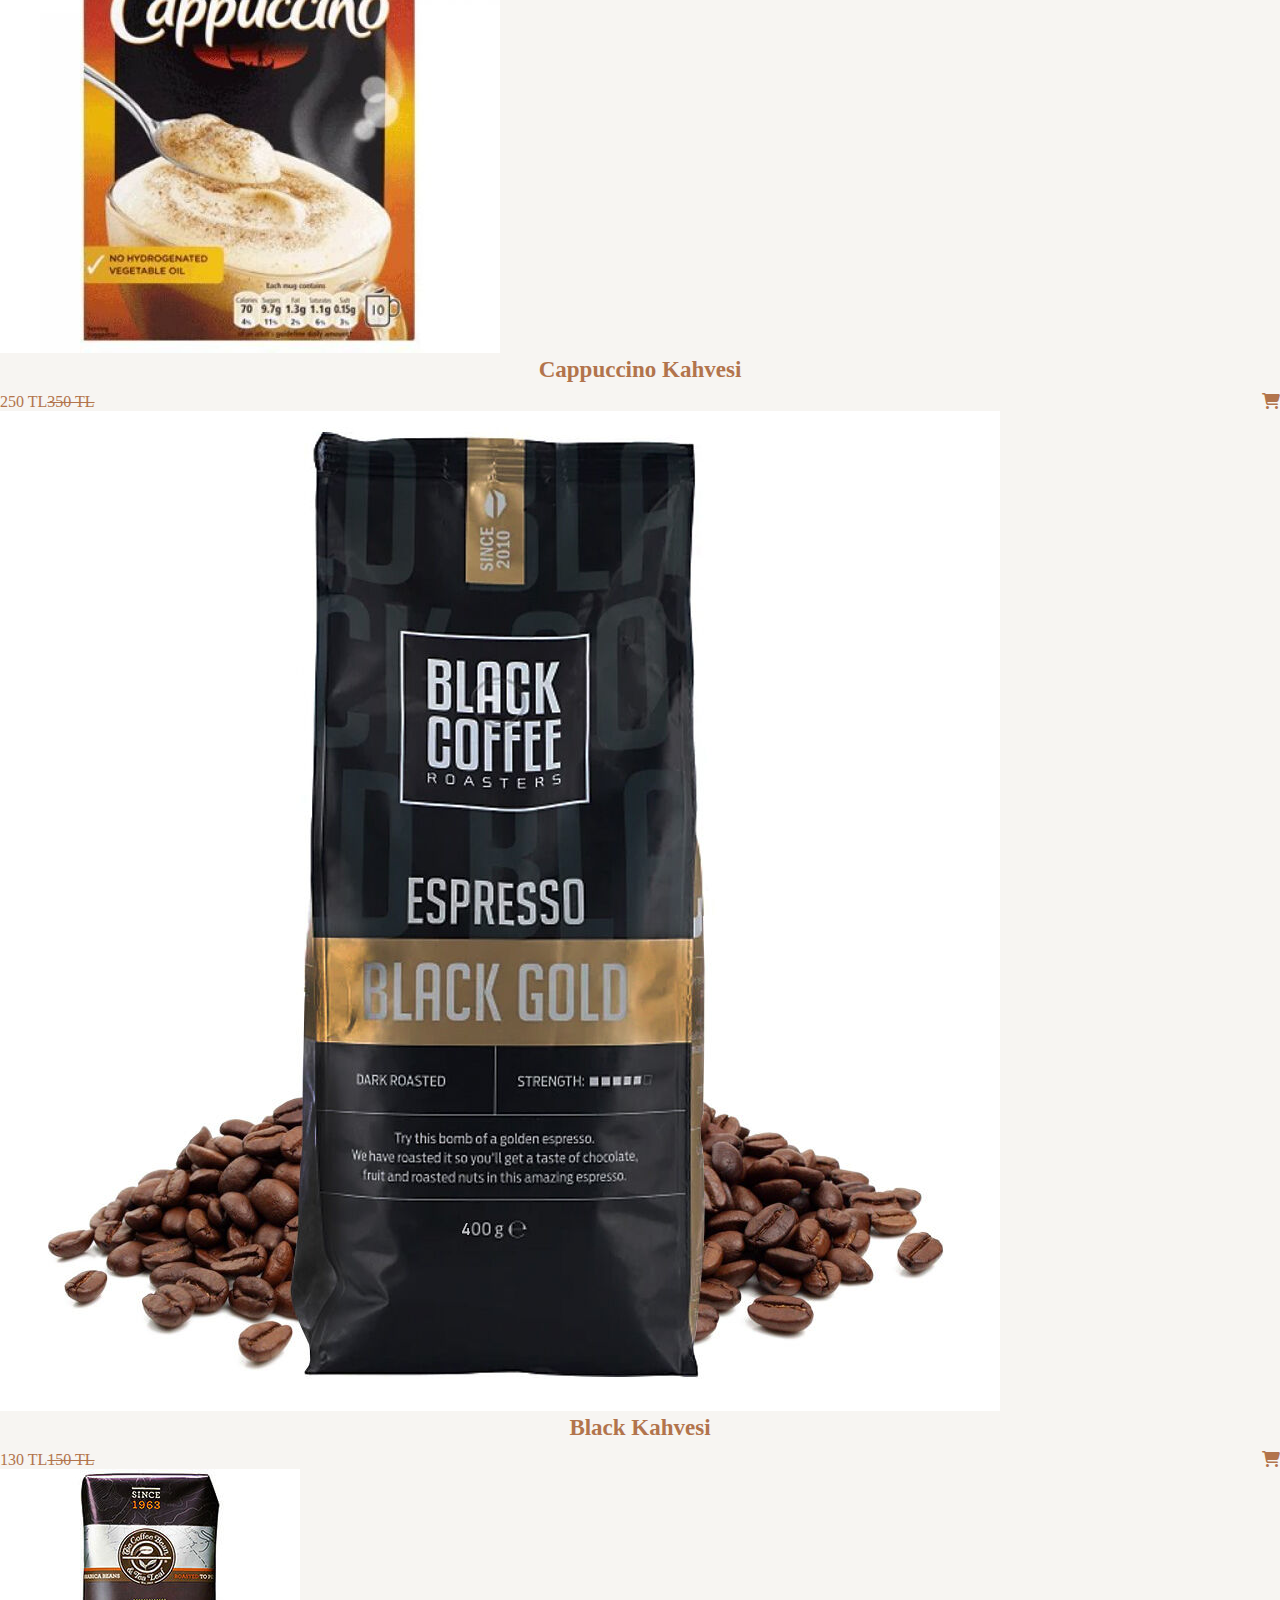
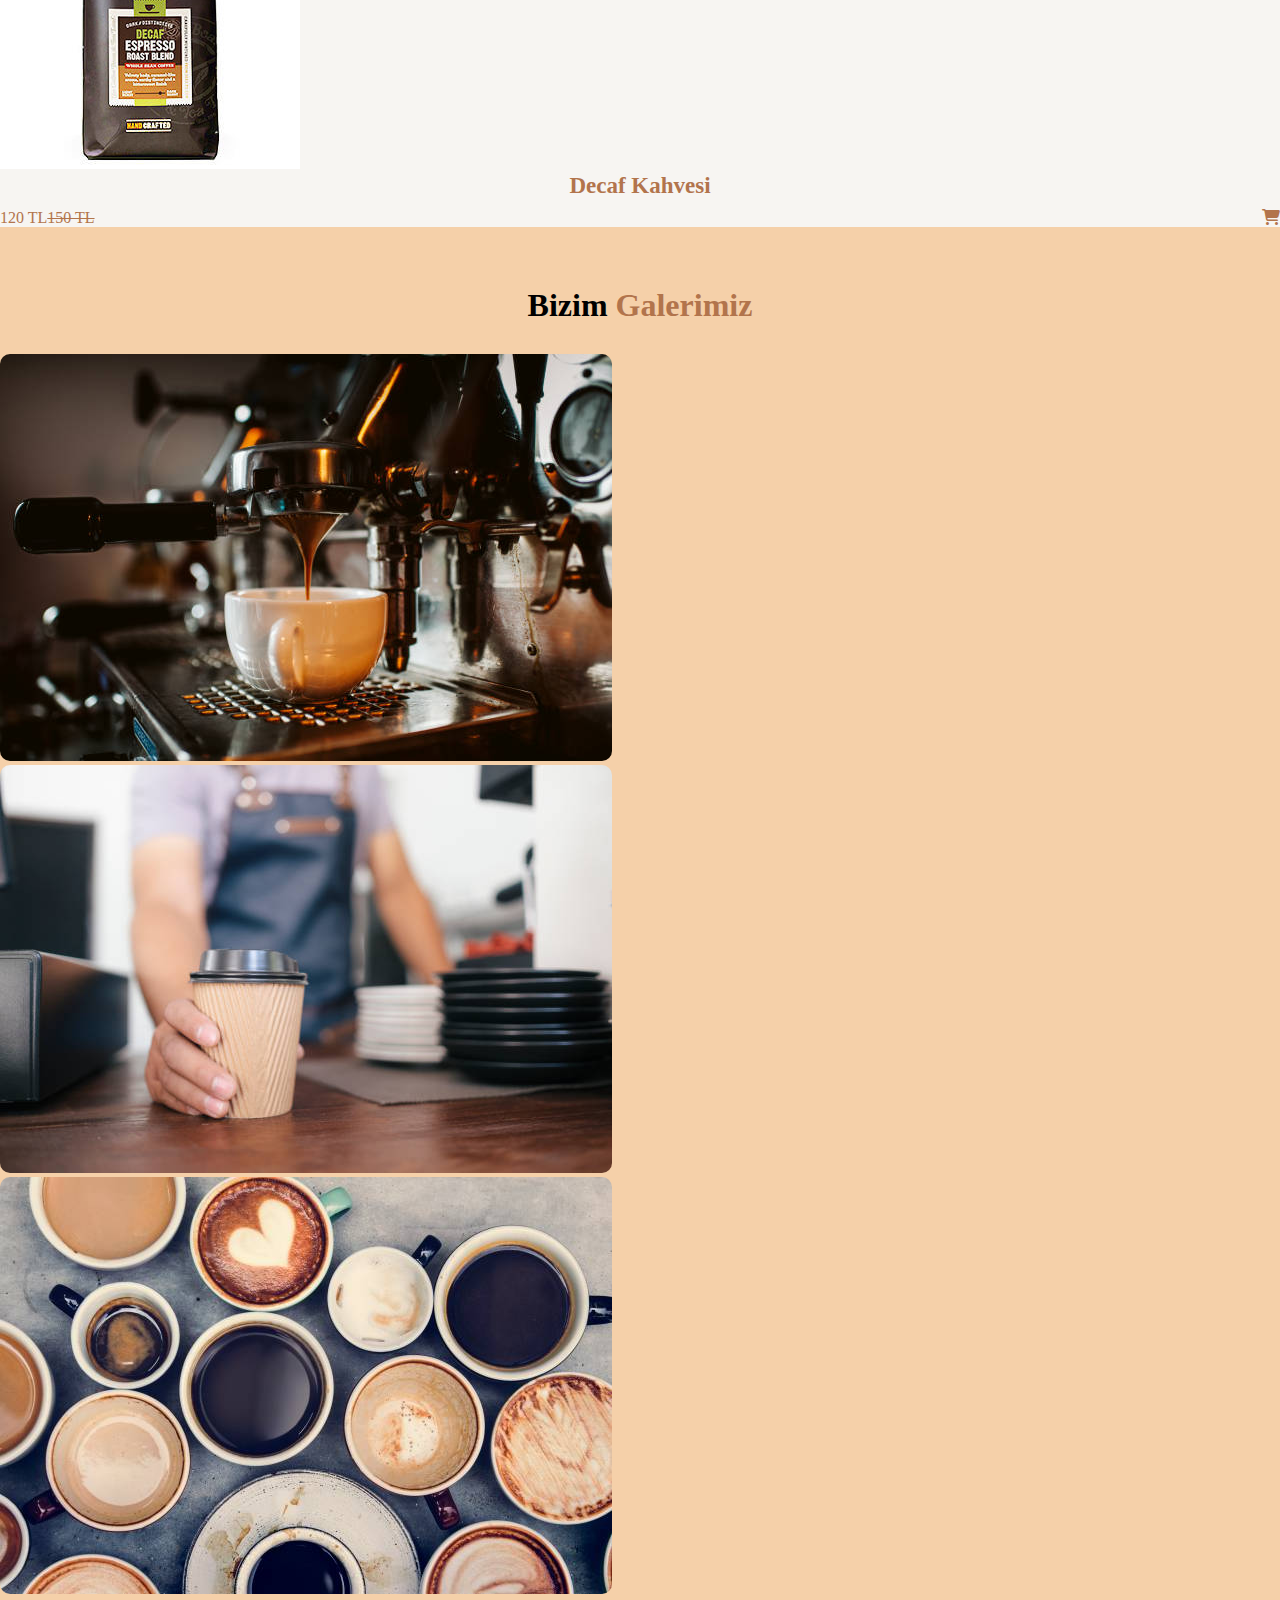
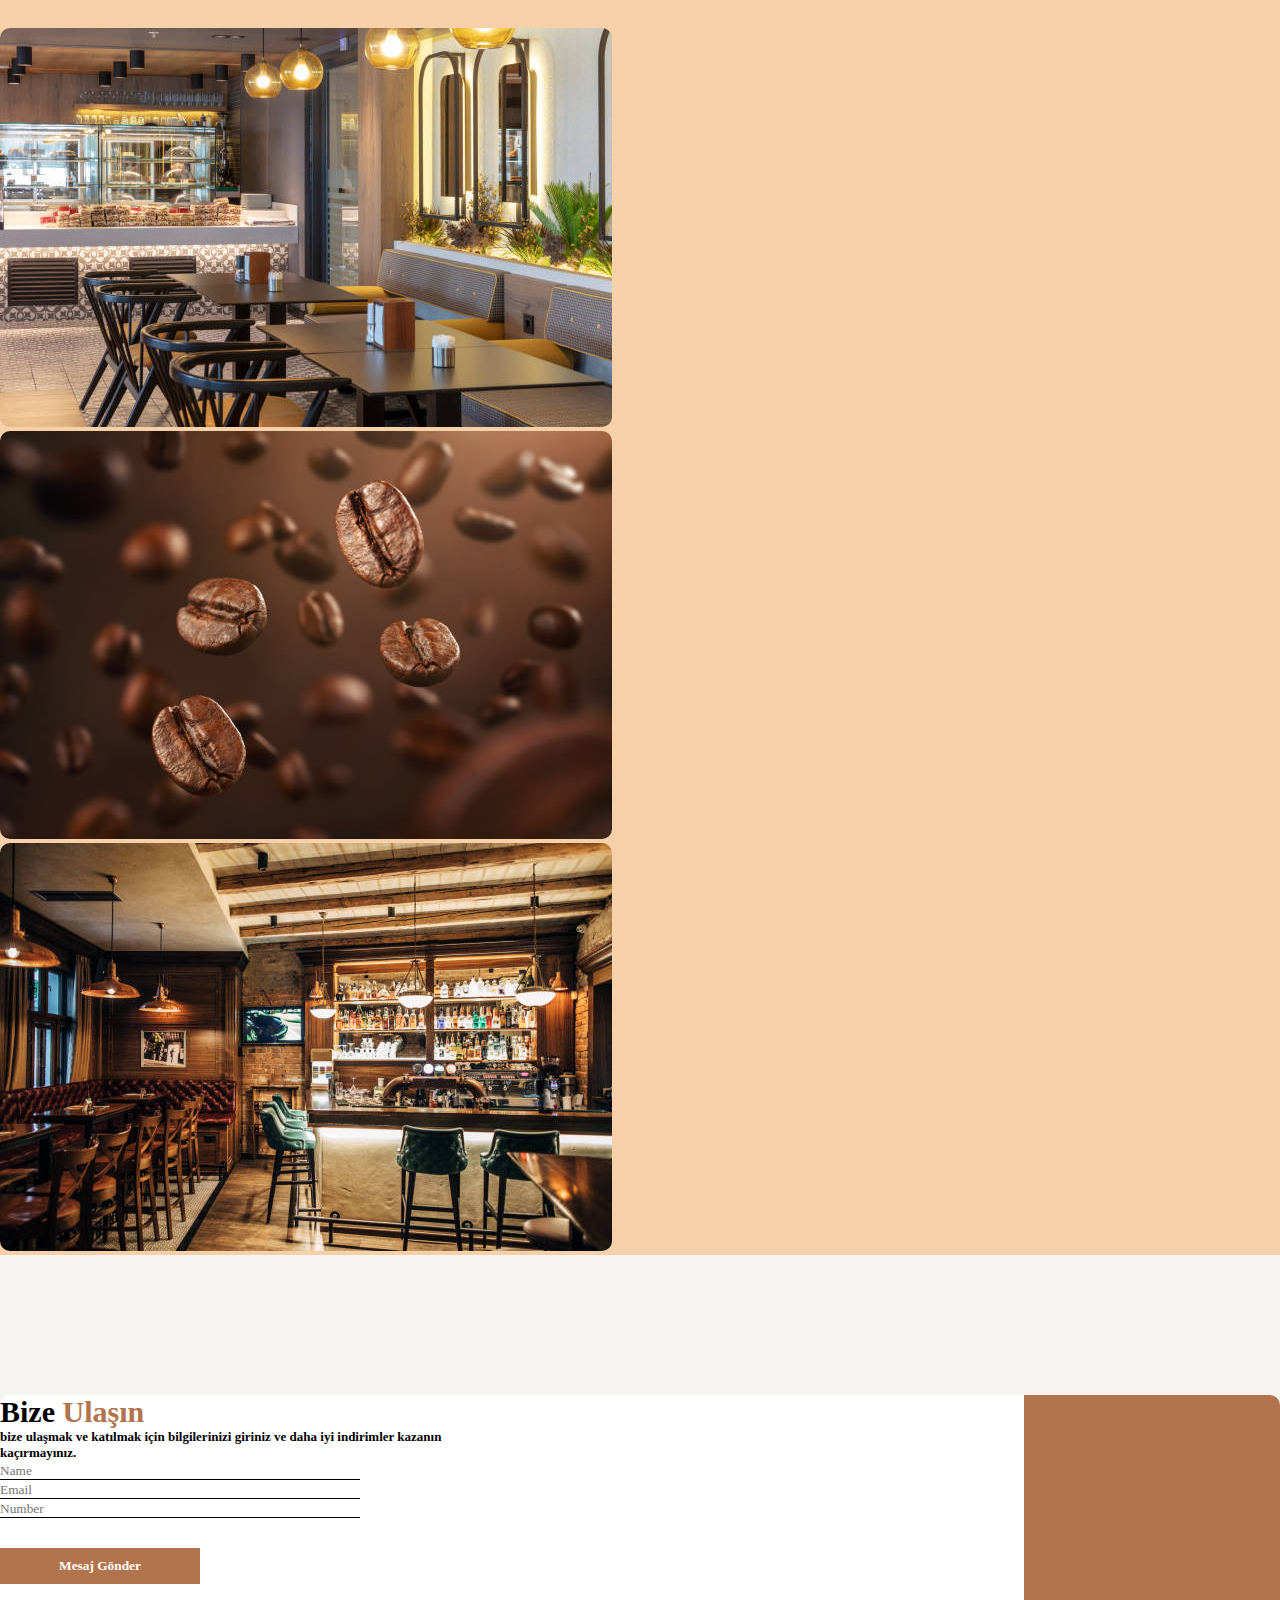
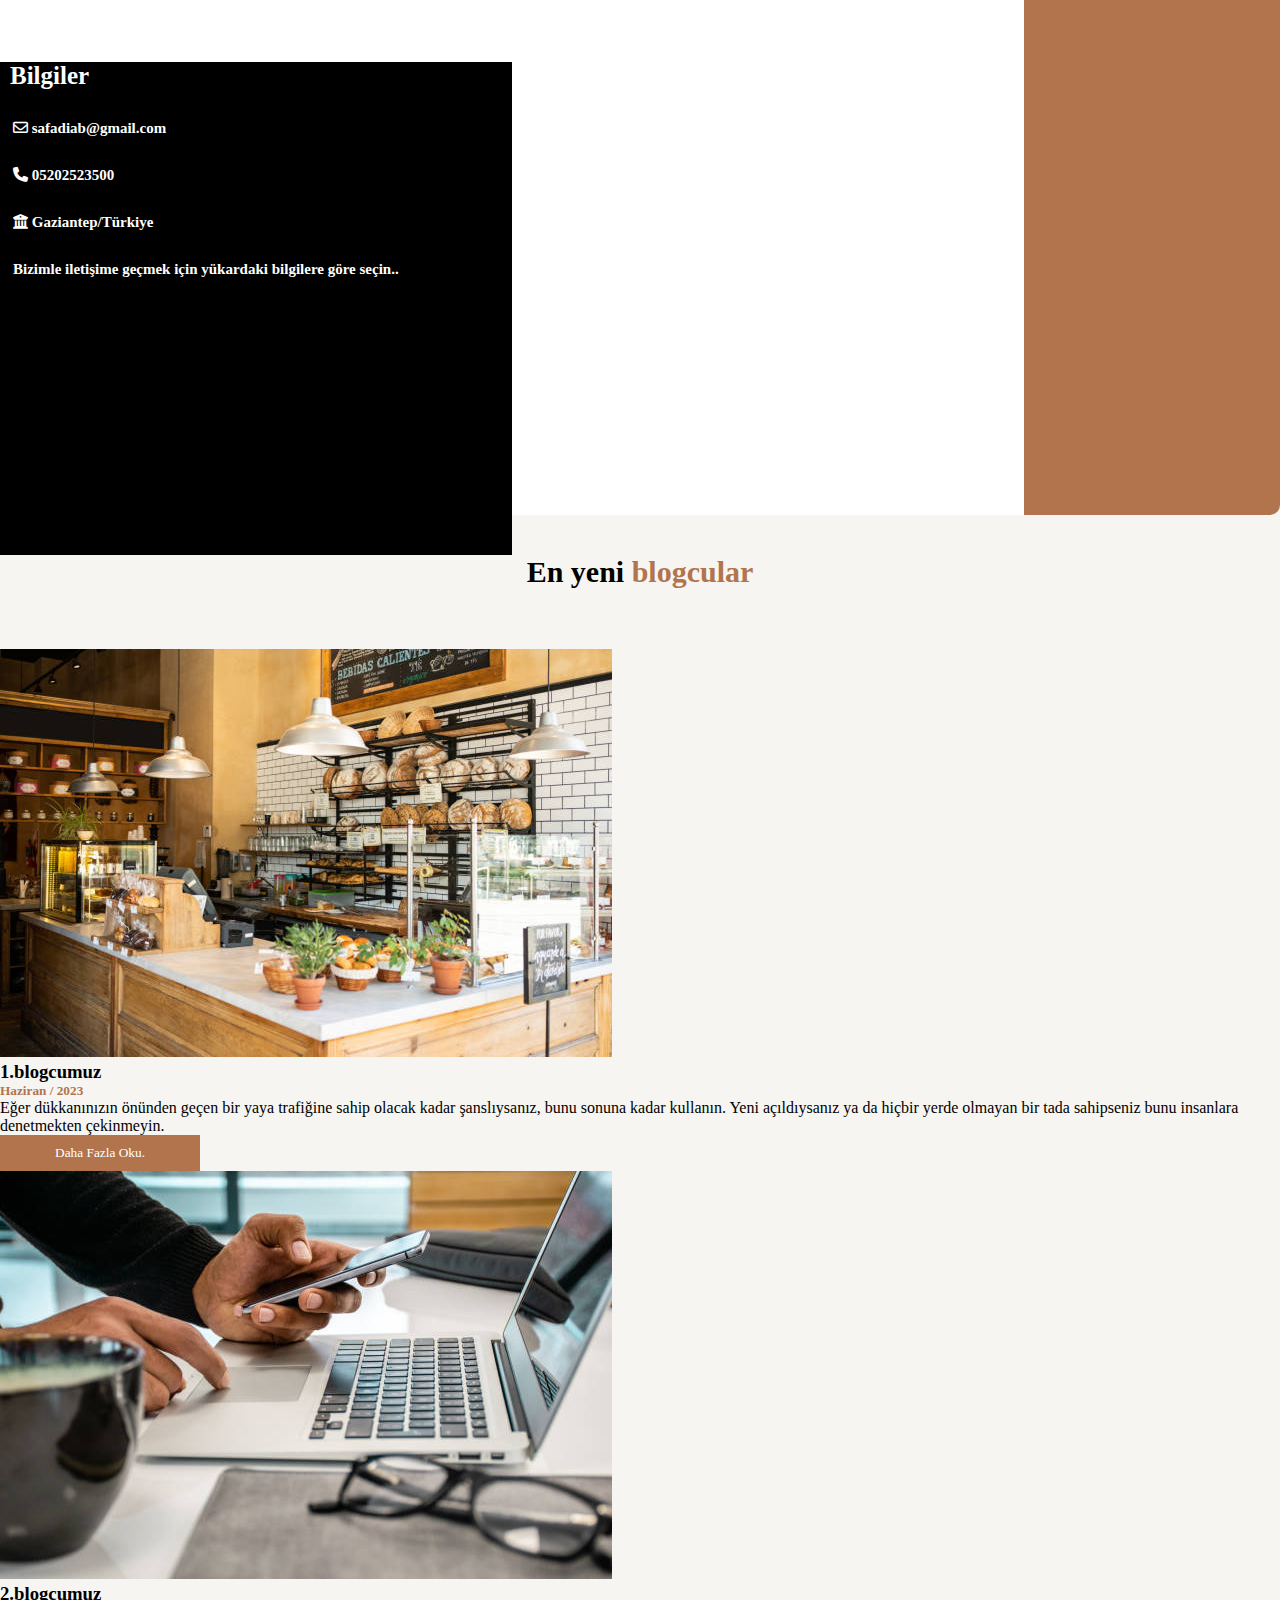
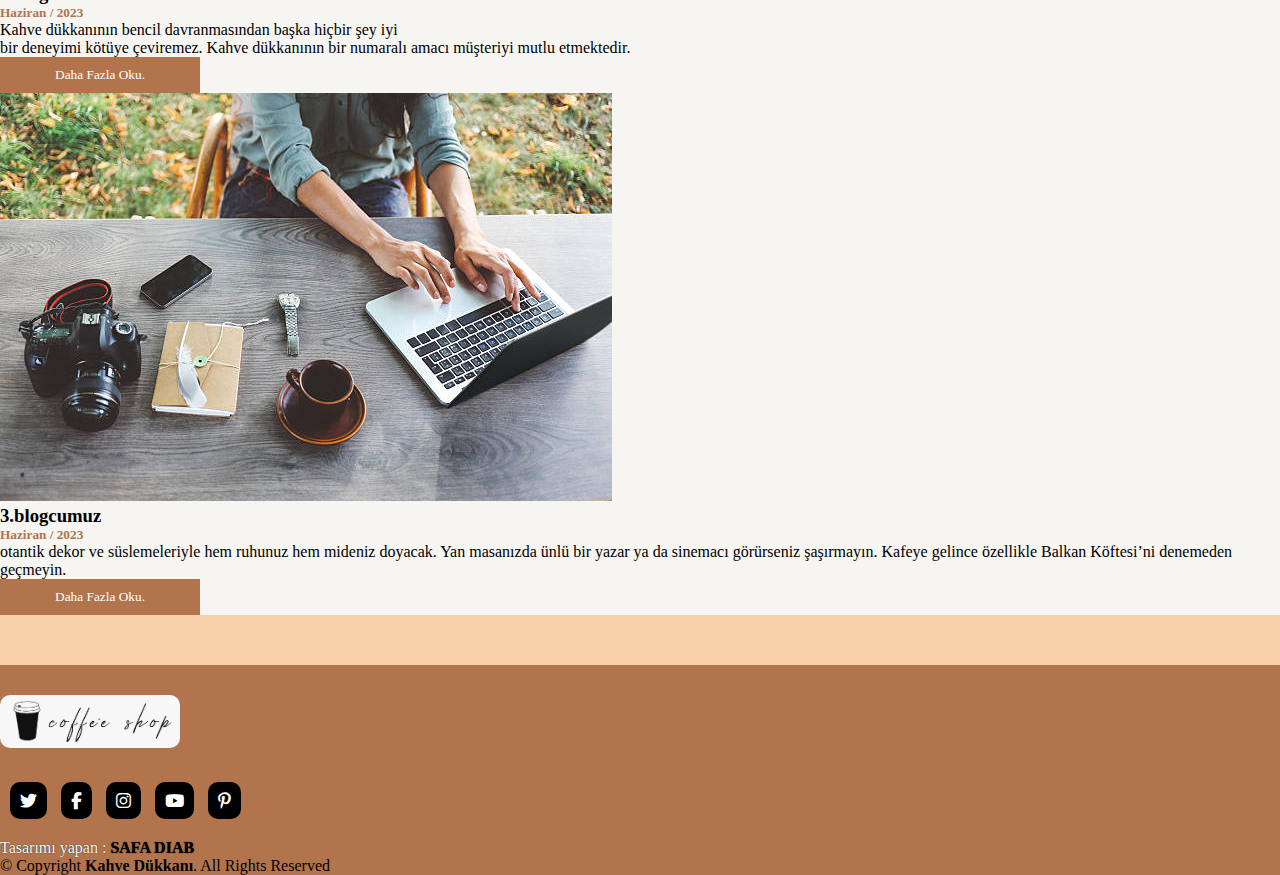
==== commit cab4da79: "apdat" ====
--- a/indexx.HTML
+++ b/indexx.HTML
@@ -153,7 +153,7 @@
             <i class="fa-regular fa-star"></i>
             <i class="fa-regular fa-star"></i>
           </div>
-          <h3>Kahve</h3>
+          <h3>Kakuleli Türk kahvesi</h3>
           <p>70 TL <strike>80 TL</strike> <span><i class="fa-solid fa-cart-shopping"></i></span></p>
         </div>
       </div>
@@ -169,7 +169,7 @@
             <i class="fa-regular fa-star"></i>
             <i class="fa-regular fa-star"></i>
           </div>
-          <h3>Kahve</h3>
+          <h3>Harem Türk kahvesi </h3>
           <p>70 TL <strike>90 TL</strike> <span><i class="fa-solid fa-cart-shopping"></i></span></p>
         </div>
       </div>
@@ -185,7 +185,7 @@
             <i class="fa-regular fa-star"></i>
             <i class="fa-regular fa-star"></i>
           </div>
-          <h3>Kahve</h3>
+          <h3>Güllü lokumlu Türk kahvesi</h3>
           <p>80 TL <strike>150 TL</strike> <span><i class="fa-solid fa-cart-shopping"></i></span></p>
         </div>
       </div>
@@ -201,7 +201,7 @@
             <i class="fa-regular fa-star"></i>
             <i class="fa-regular fa-star"></i>
           </div>
-          <h3>Kahve</h3>
+          <h3>Karamelli Türk kahvesi</h3>
           <p>100 TL <strike>130 TL</strike> <span><i class="fa-solid fa-cart-shopping"></i></span></p>
         </div>
       </div>
@@ -220,7 +220,7 @@
             <i class="fa-regular fa-star"></i>
             <i class="fa-regular fa-star"></i>
           </div>
-          <h3>Kahve</h3>
+          <h3>Çikolatalı Türk kahvesi</h3>
           <p>150 TL <strike>200 TL</strike> <span><i class="fa-solid fa-cart-shopping"></i></span></p>
         </div>
       </div>
@@ -236,7 +236,7 @@
             <i class="fa-regular fa-star"></i>
             <i class="fa-regular fa-star"></i>
           </div>
-          <h3>Kahve</h3>
+          <h3>Fındıklı Türk Kahvesi</h3>
           <p>40 TL<strike>50 TL</strike> <span><i class="fa-solid fa-cart-shopping"></i></span></p>
         </div>
       </div>
@@ -252,7 +252,7 @@
             <i class="fa-regular fa-star"></i>
             <i class="fa-regular fa-star"></i>
           </div>
-          <h3>Kahve</h3>
+          <h3>Dağ çilekli Türk kahvesi</h3>
           <p>90 TL <strike>150 TL</strike> <span><i class="fa-solid fa-cart-shopping"></i></span></p>
         </div>
       </div>
@@ -268,7 +268,7 @@
             <i class="fa-regular fa-star"></i>
             <i class="fa-regular fa-star"></i>
           </div>
-          <h3>Kahve</h3>
+          <h3>Damla sakızlı Türk kahvesi</h3>
           <p>120 TL<strike>130 TL</strike> <span><i class="fa-solid fa-cart-shopping"></i></span></p>
         </div>
       </div>
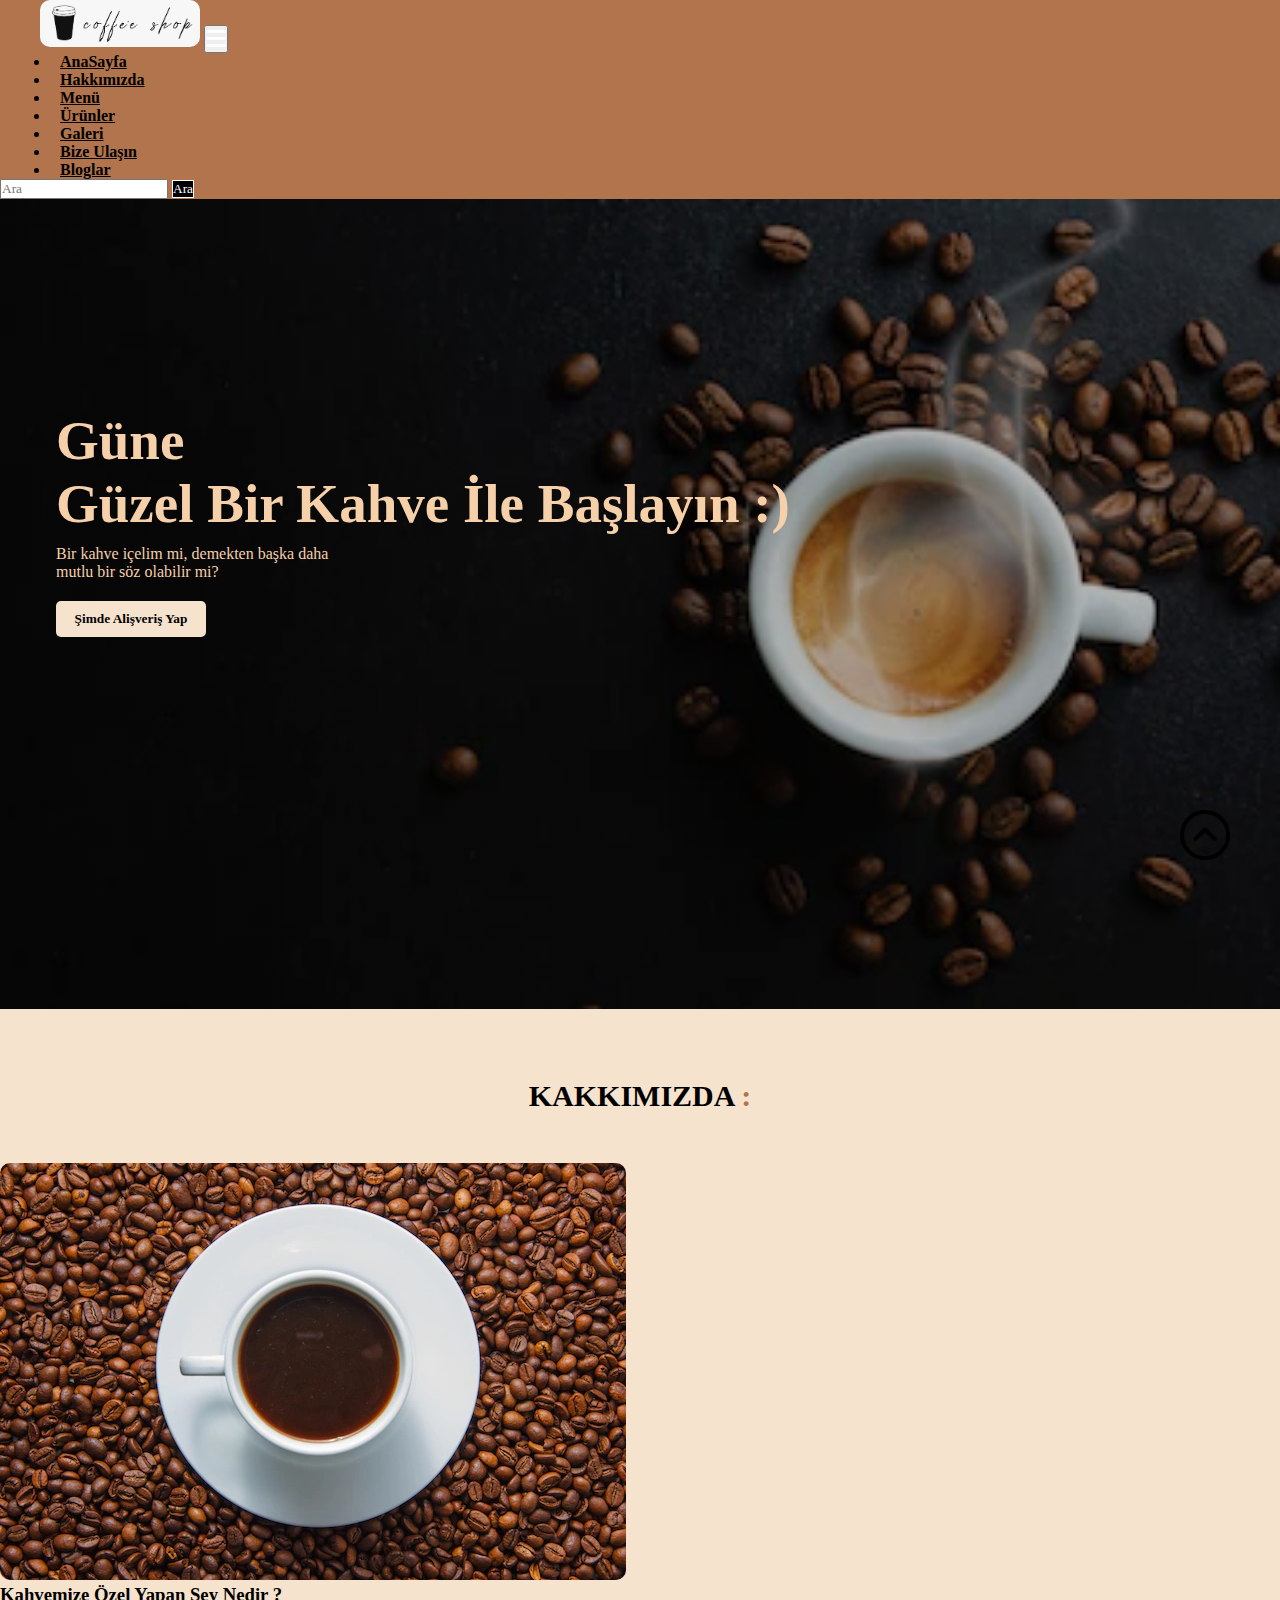
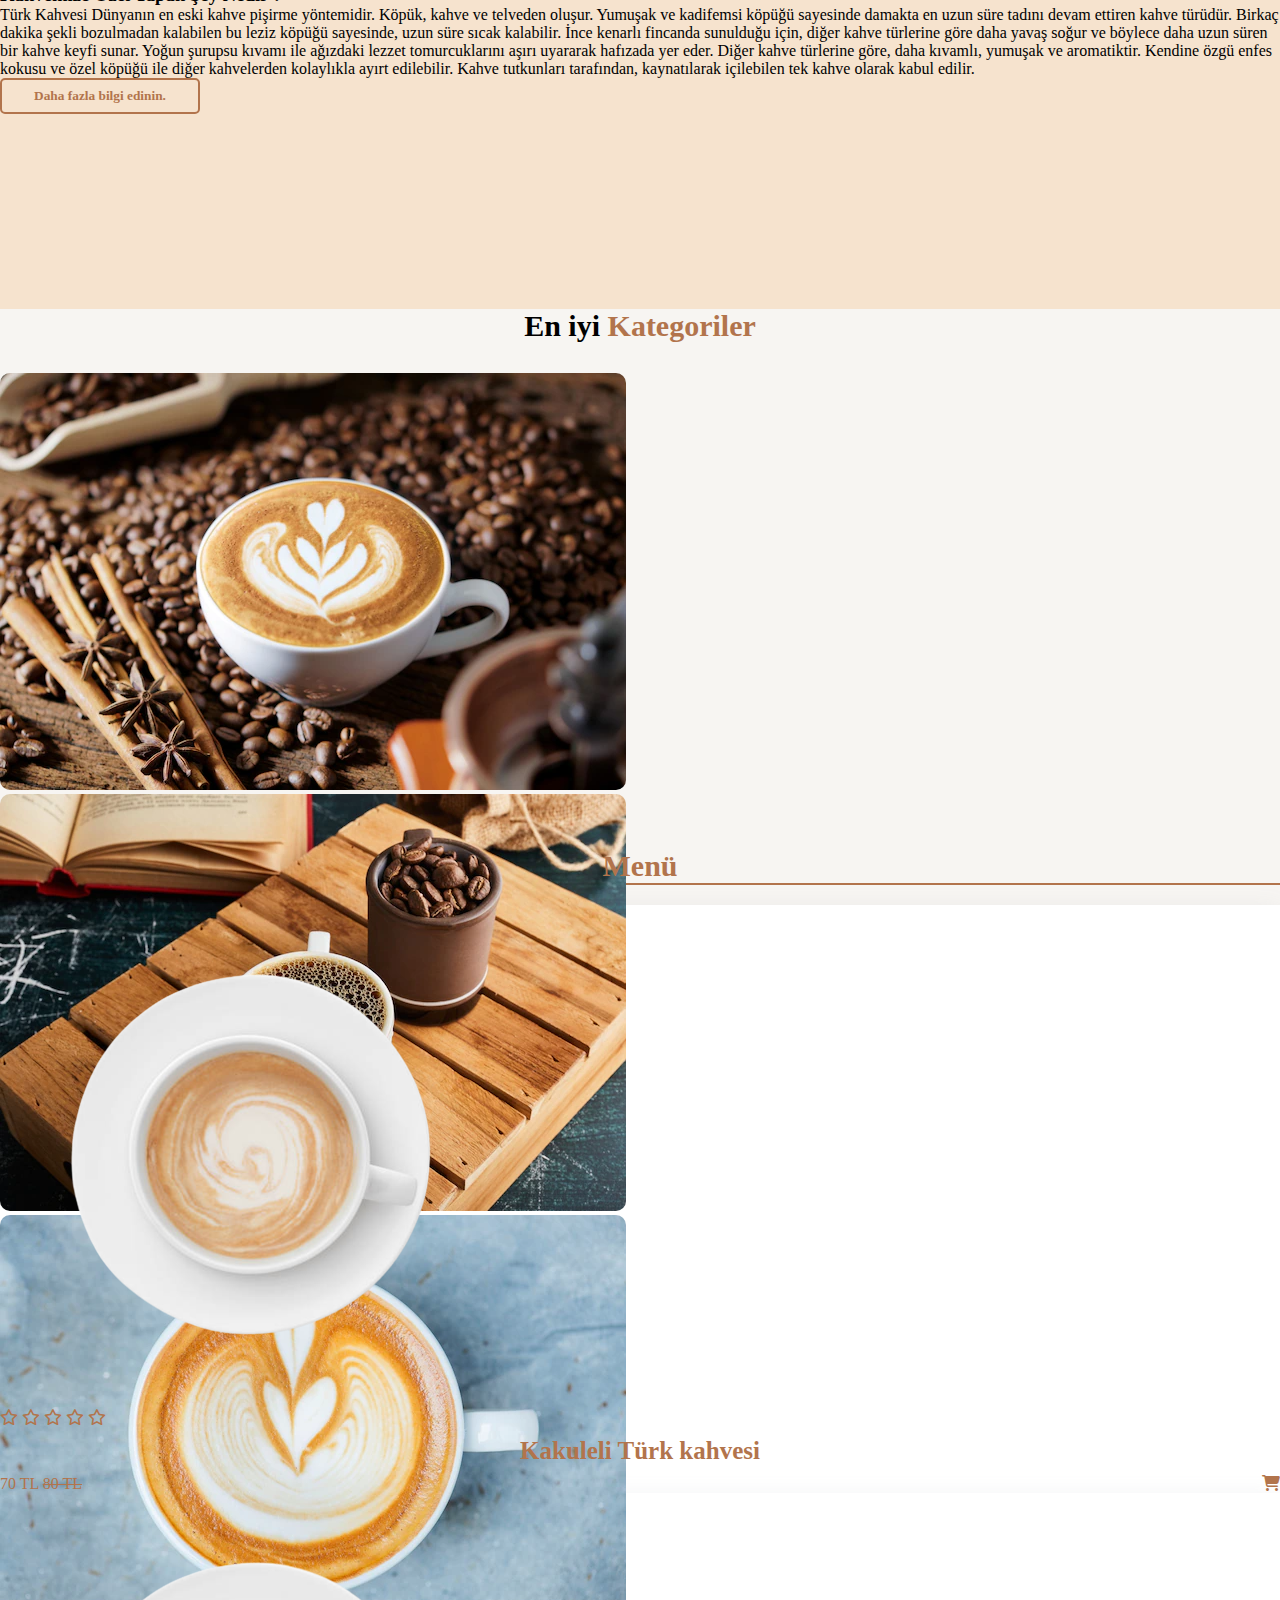
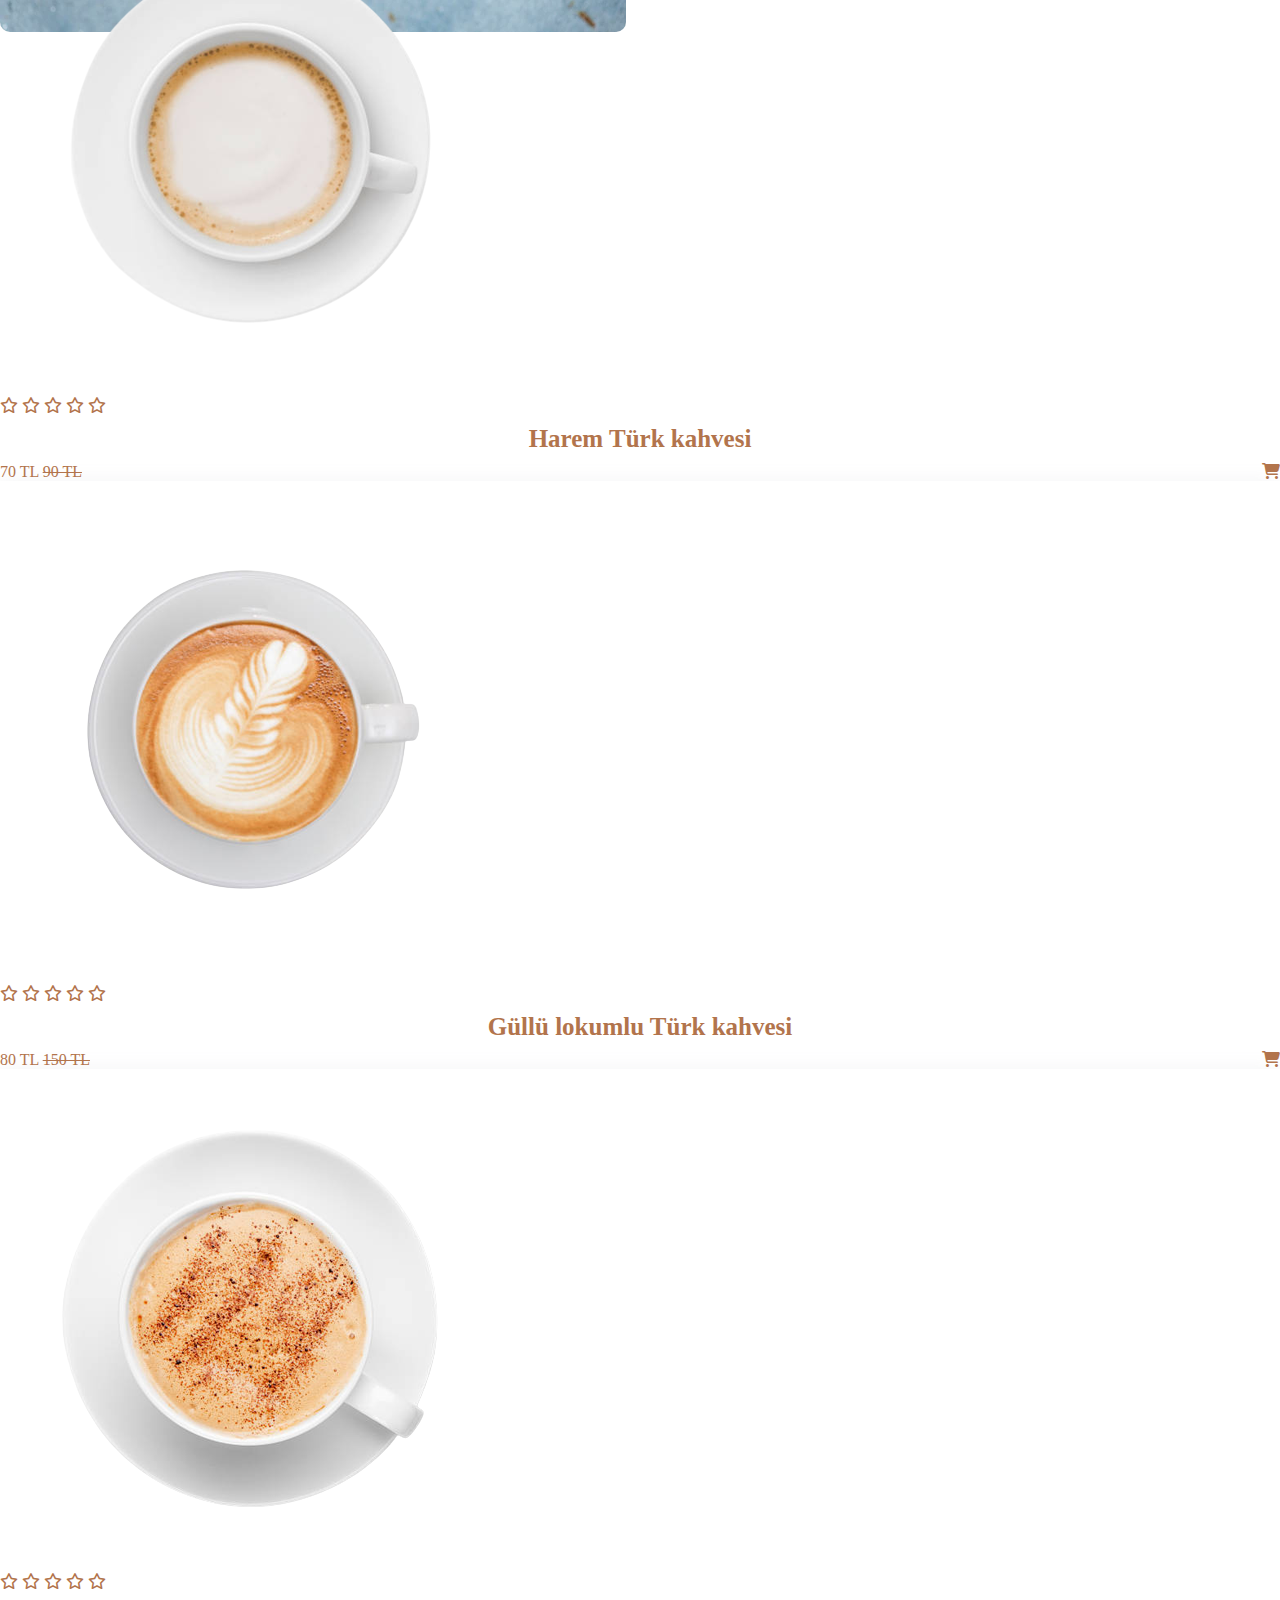
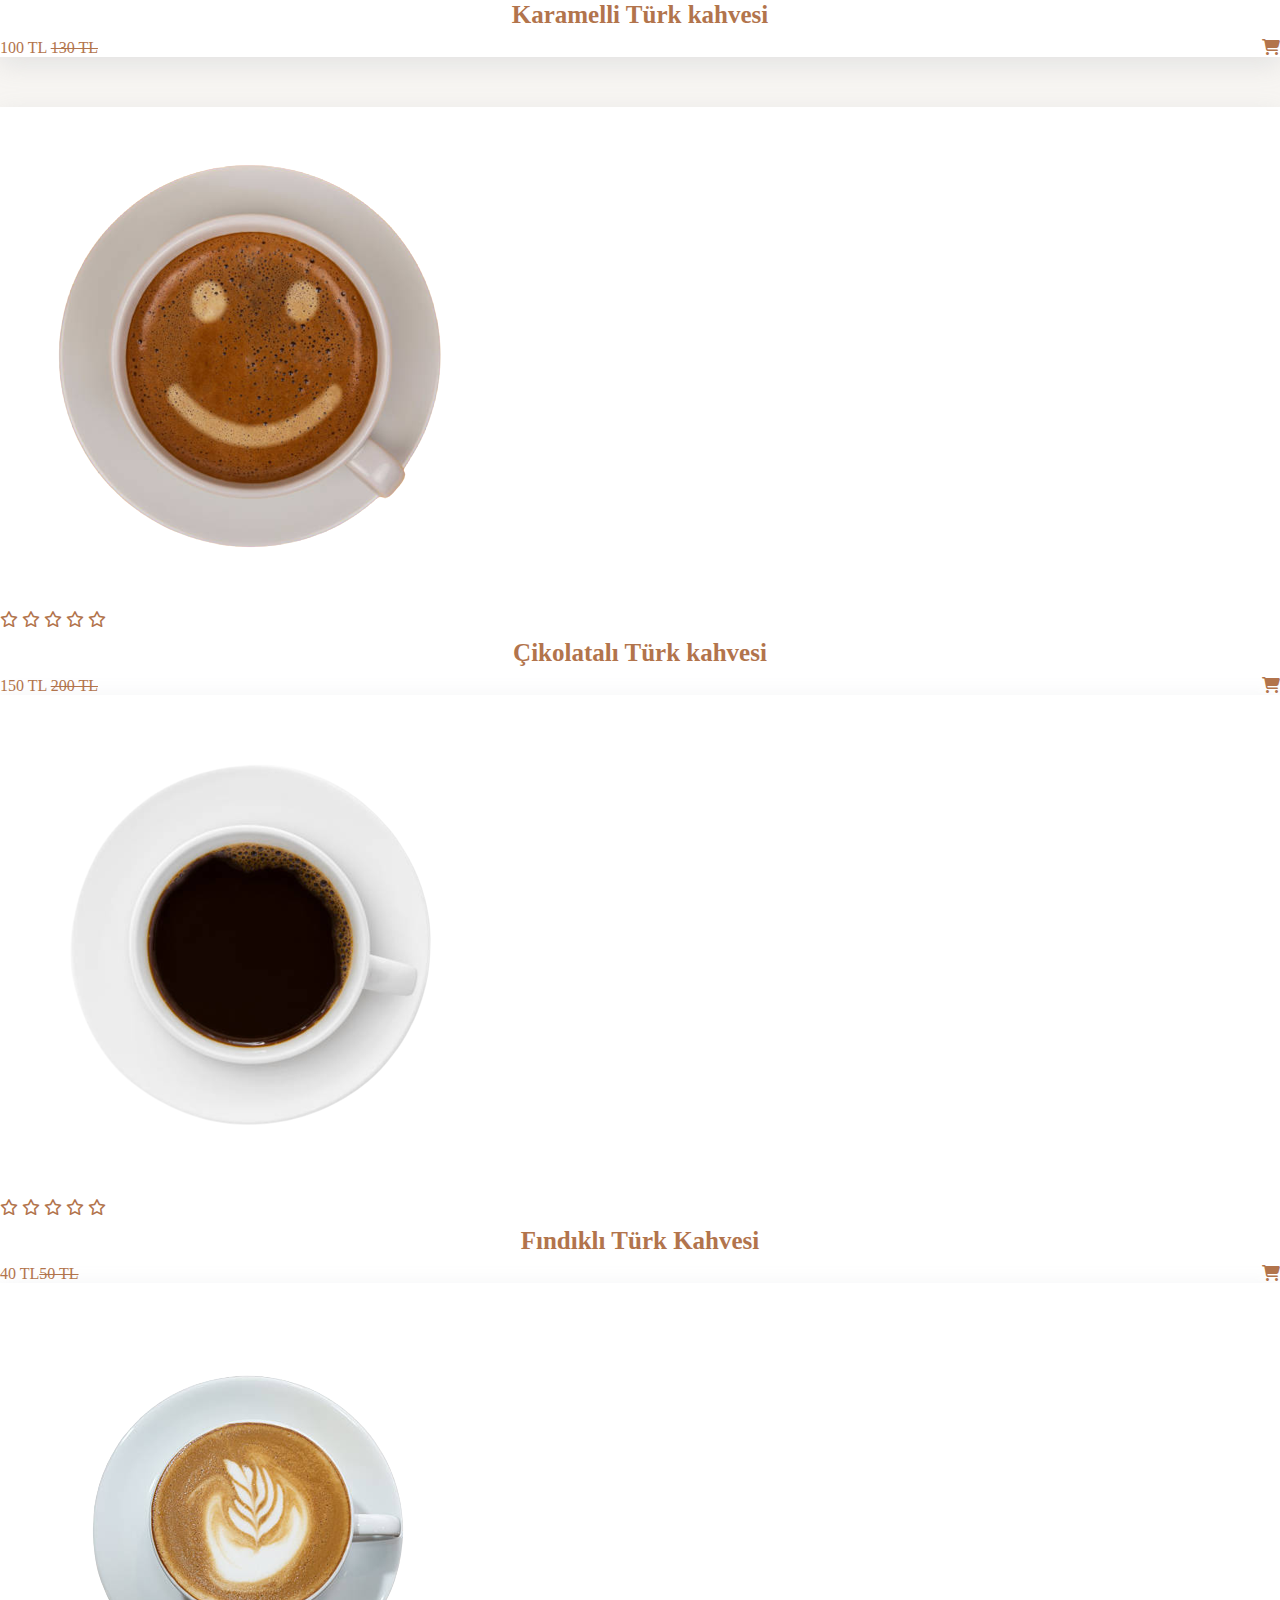
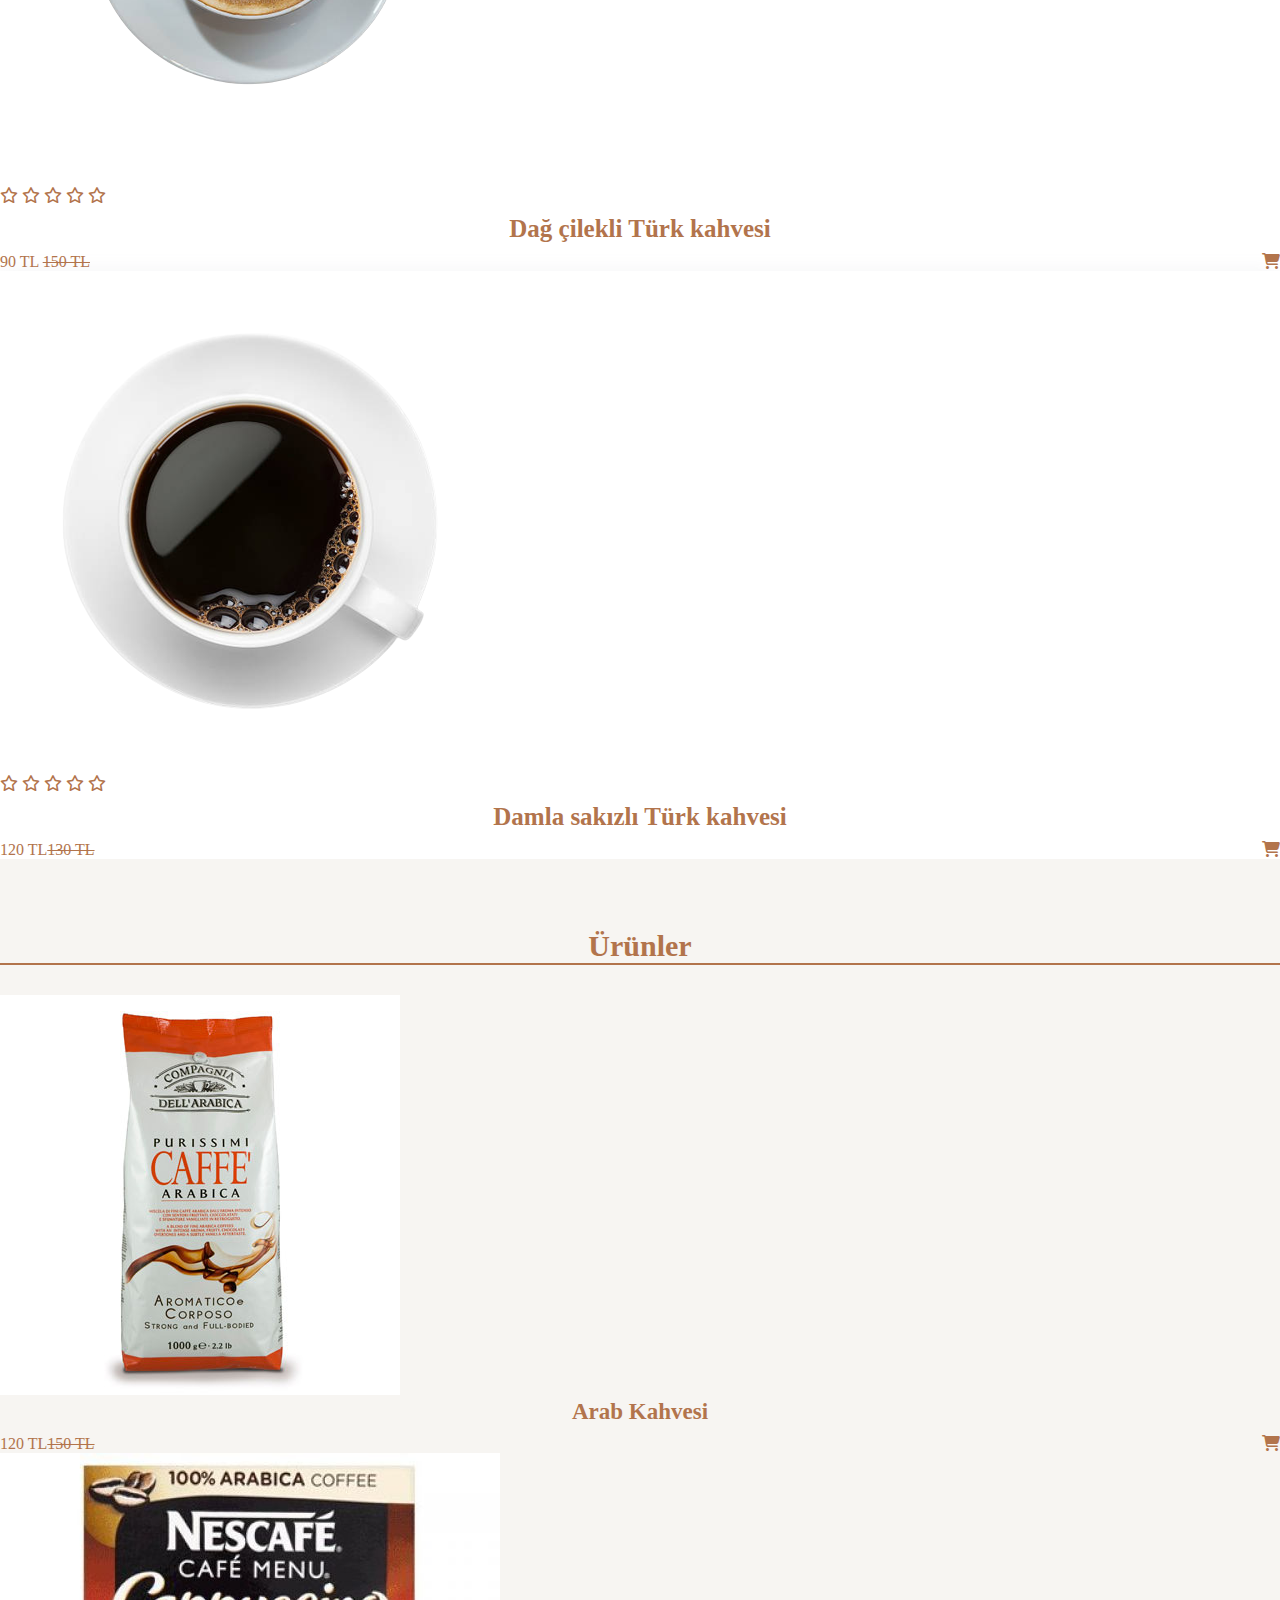
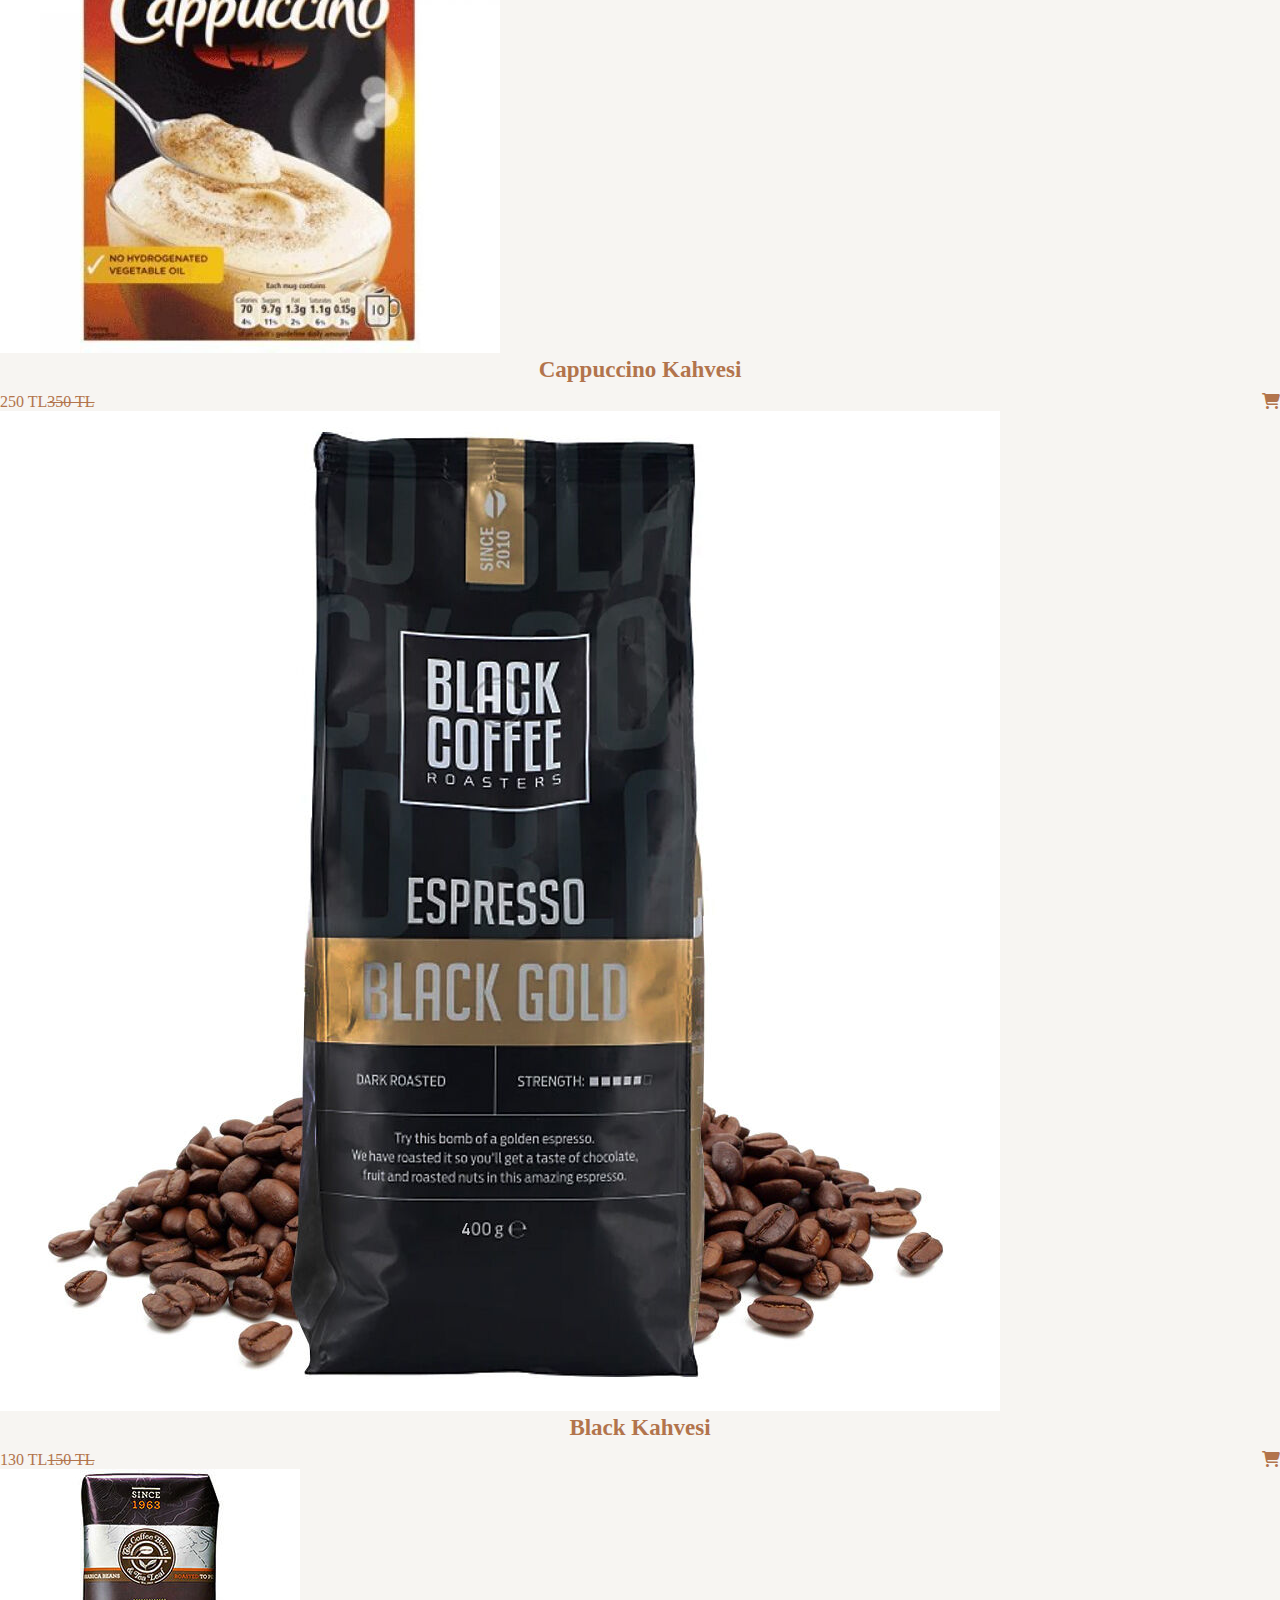
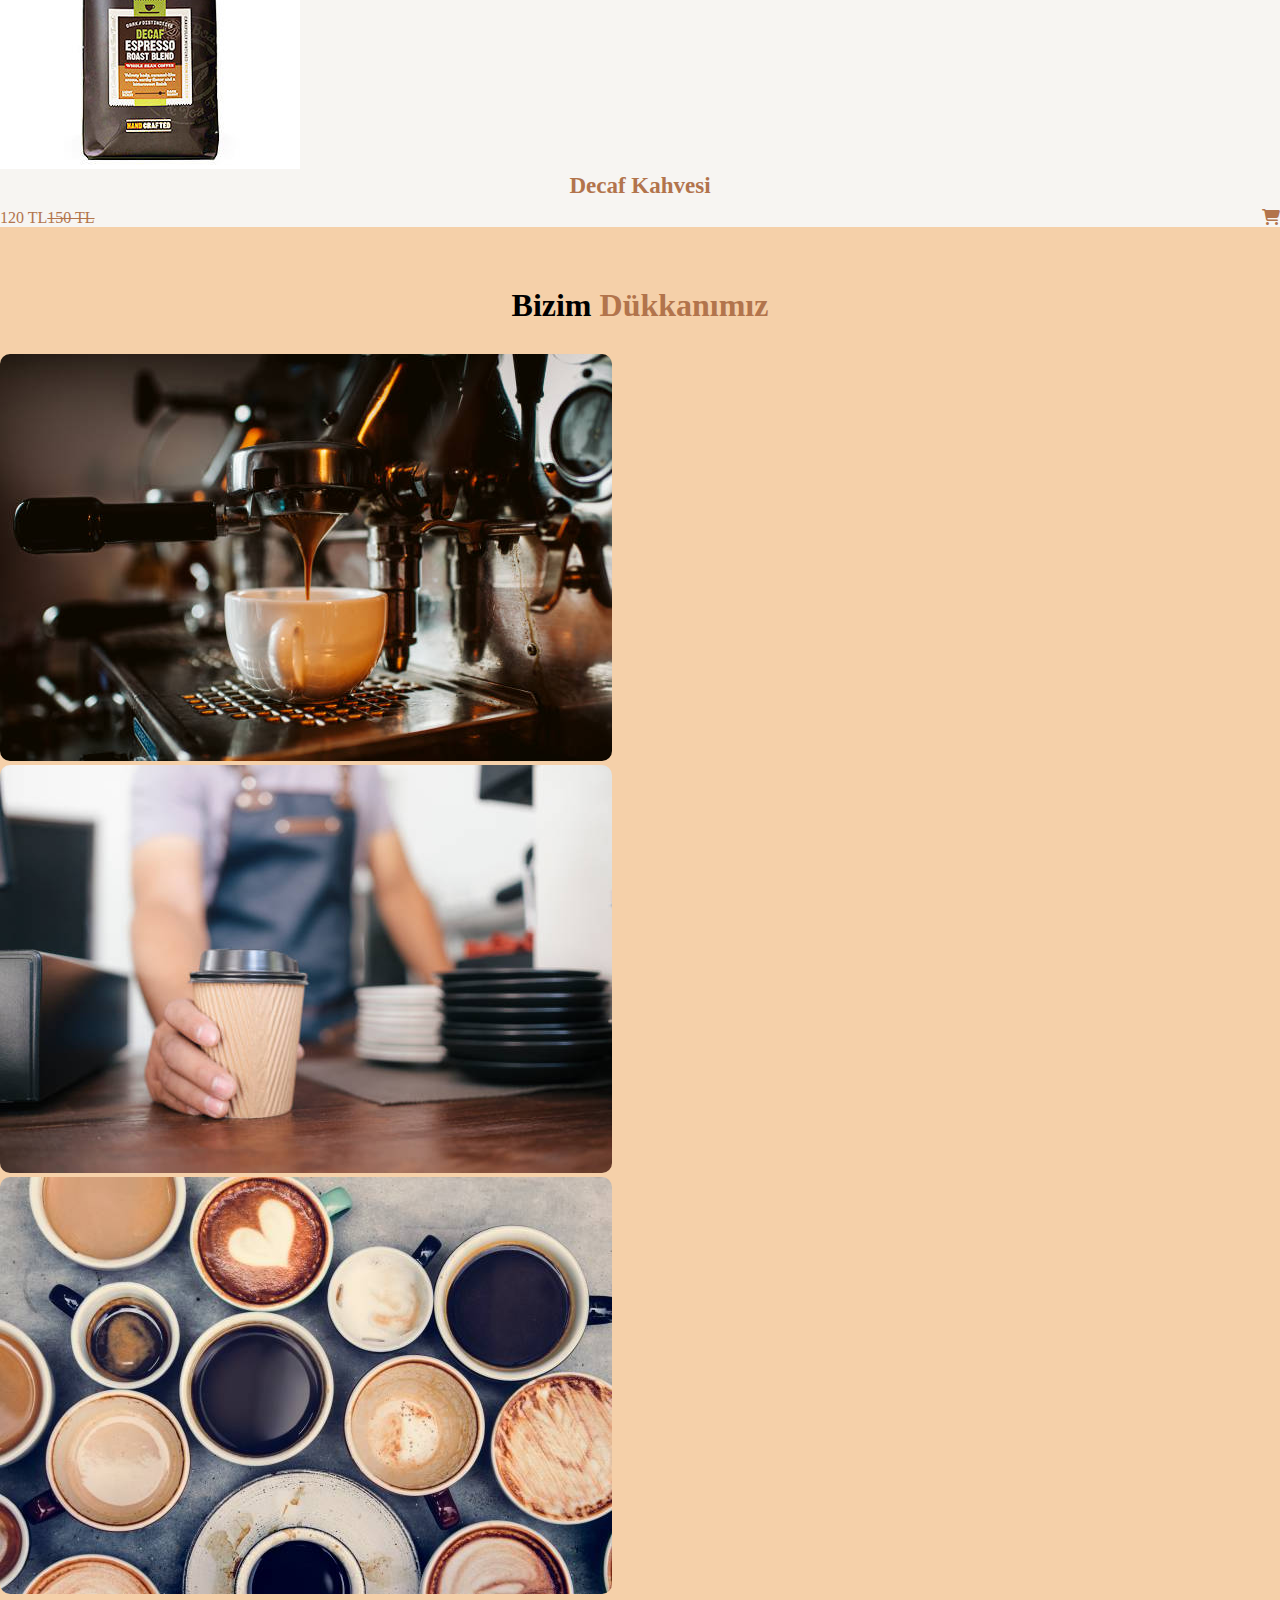
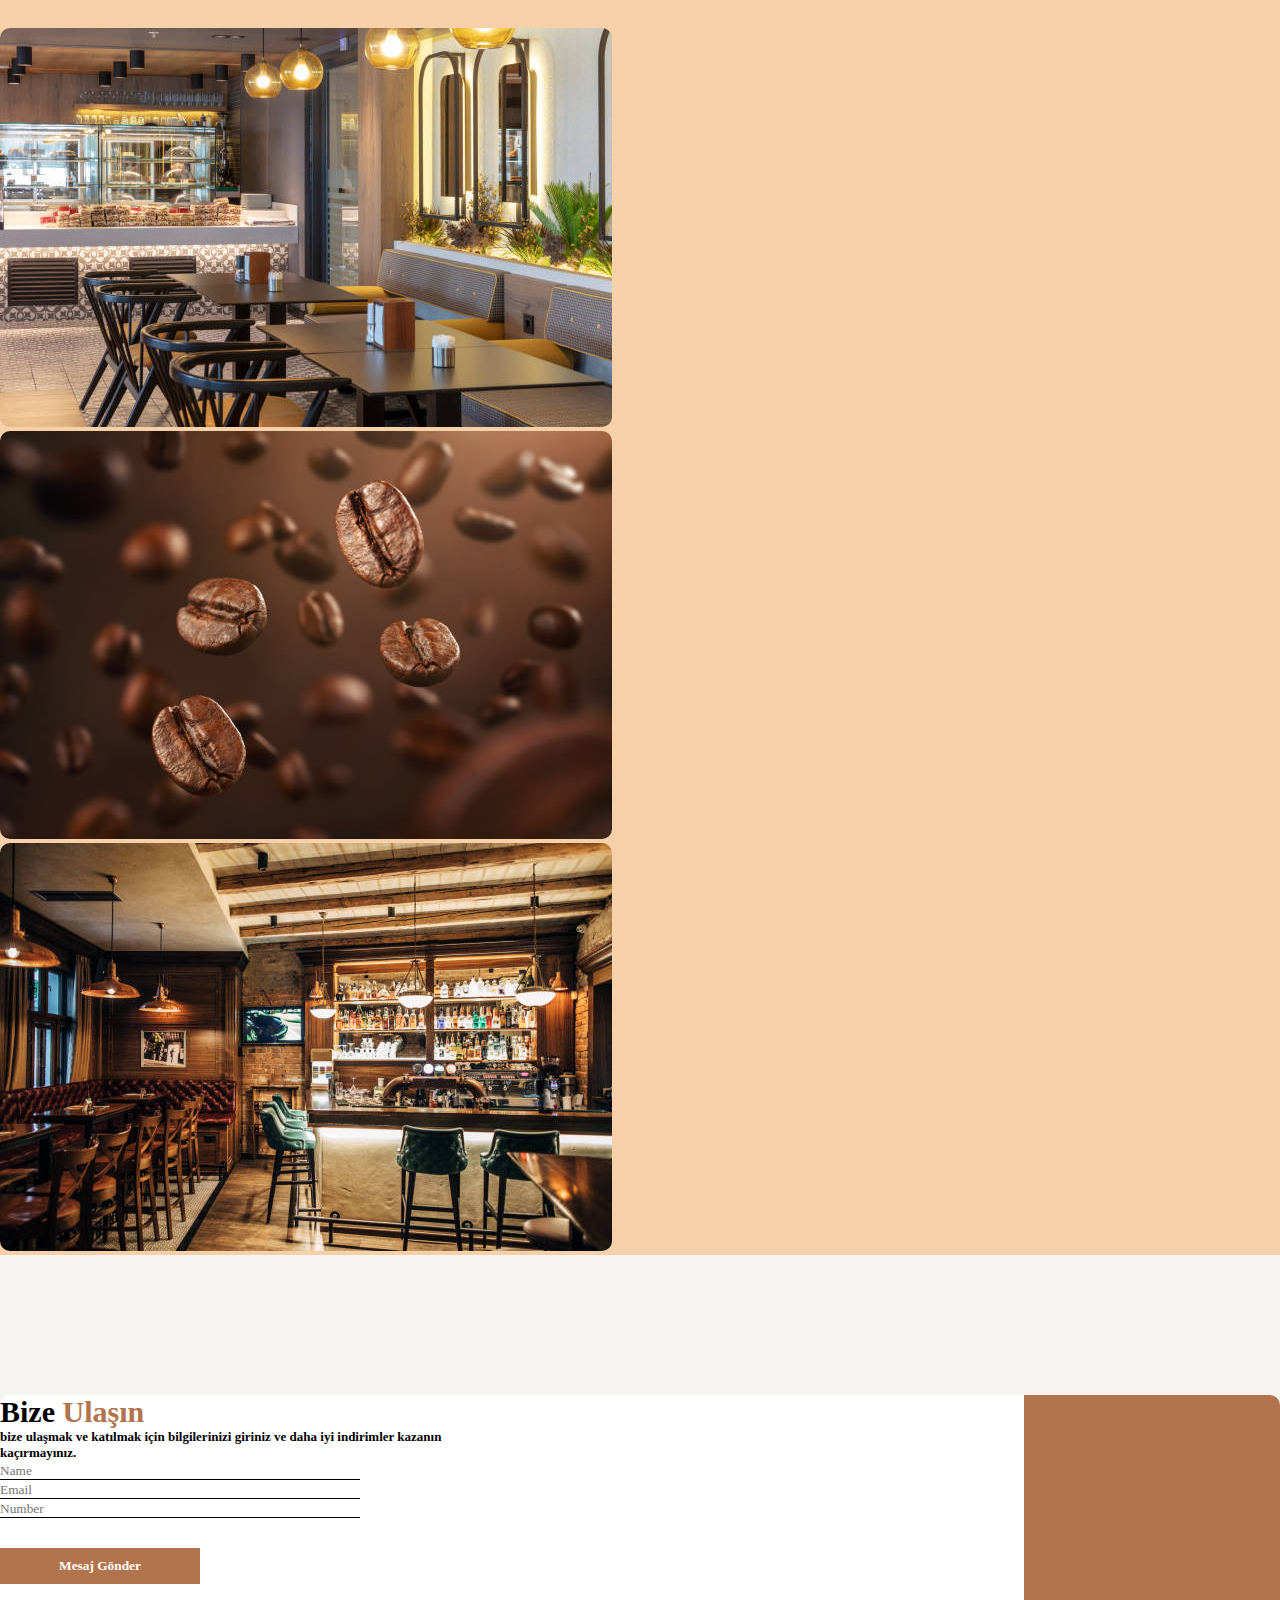
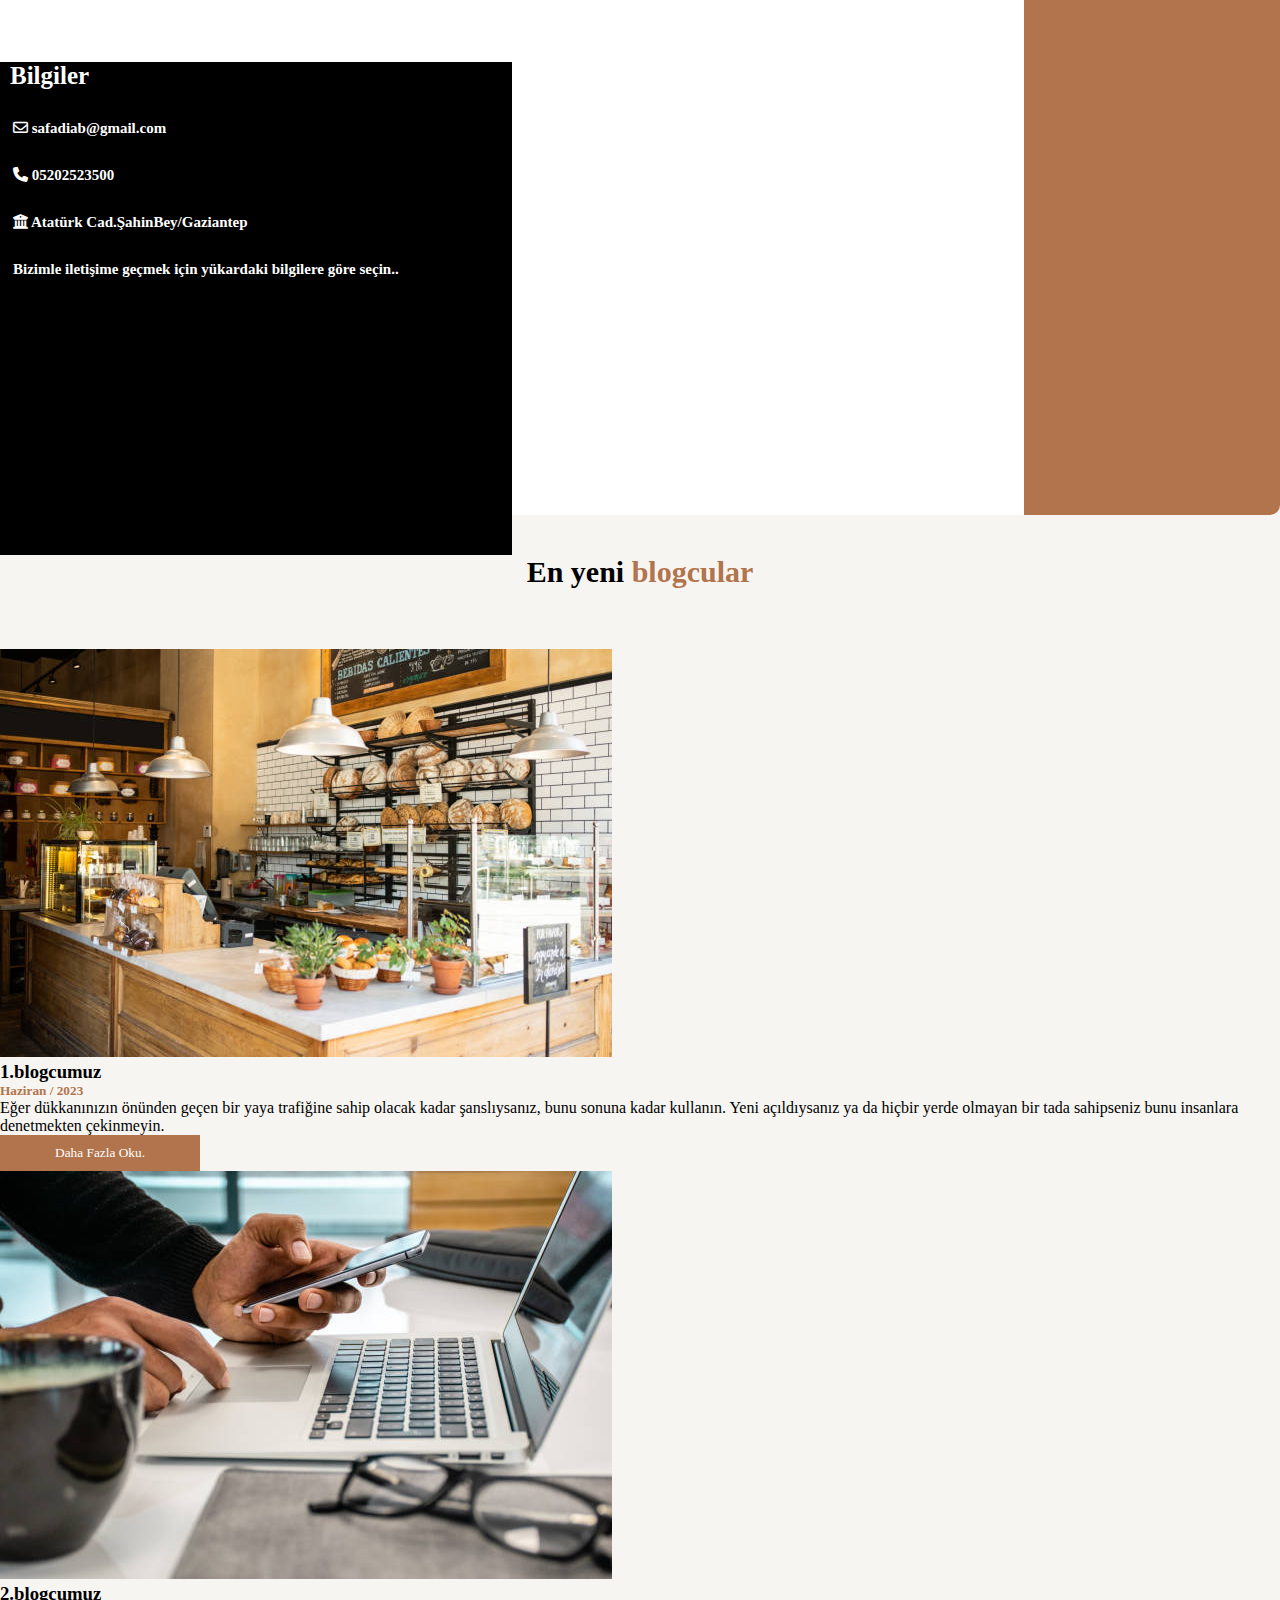
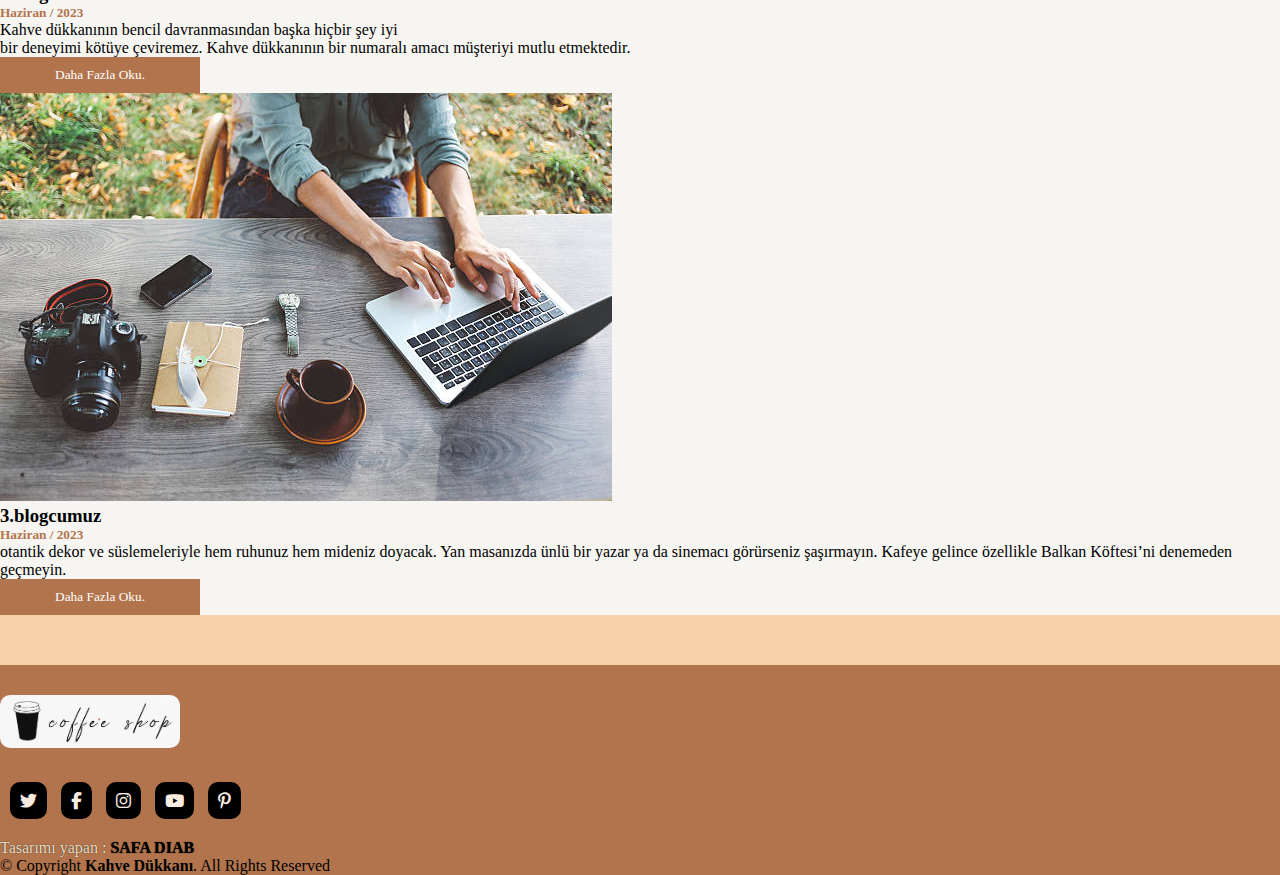
==== commit cff0c932: "apdt" ====
--- a/indexx.HTML
+++ b/indexx.HTML
@@ -19,7 +19,7 @@
     <div class="container-fluid">
       <a class="navbar-brand" href="#" id="logo"><img src="./images/logo.png" alt=""></a>
       <button class="navbar-toggler" type="button" data-bs-toggle="collapse" data-bs-target="#navbarSupportedContent" aria-controls="navbarSupportedContent" aria-expanded="false" aria-label="Toggle navigation">
-        <span><i class="fa-solid fa-bars" style="color: white; font-size: 23px;"></i></span>
+        <span><i class="fa-solid fa-bars" style="color: white ; font-size: 23px;"></i></span>
       </button>
       <div class="collapse navbar-collapse" id="navbarSupportedContent">
         <ul class="navbar-nav me-auto mb-2 mb-lg-0">
@@ -333,7 +333,7 @@
 
 
 <div class="container" id="gallary">
-  <h1>Bizim <span>Galerimiz</span></h1>
+  <h1>Bizim <span>Dükkanımız</span></h1>
   <div class="row" style="margin-top: 30px;">
     <div class="col-md-4 py-3 py-md-0">
       <div class="card">
@@ -395,7 +395,7 @@
         <h1>Bilgiler</h1>
         <p><i class="fa-regular fa-envelope"></i> safadiab@gmail.com</p>
         <p><i class="fa-solid fa-phone"></i> 05202523500</p>
-       <p><i class="fa-solid fa-building-columns"></i> Gaziantep/Türkiye</p>
+       <p><i class="fa-solid fa-building-columns"></i> Atatürk Cad.ŞahinBey/Gaziantep</p>
        <p>Bizimle iletişime geçmek için yükardaki bilgilere göre seçin..</p>
       </div>
     </div>
--- a/style.css
+++ b/style.css
@@ -62,18 +62,18 @@
   margin-left: 56px;
 }
 .content h3{
-  font-size: 50px;
-  color: white;
+  font-size: 55px;
+  color: #F5D0A9 ;
 }
 .content p{
   margin-top: 10px;
-  color: white;
+  color: #F5D0A9 ;
 }
 #btn{
   width: 150px;
   height: 36px;
   margin-top: 20px;
-  background: white;
+  background: #F6E3CE;
   border-radius: 5px;
   font-weight: bold;
   border: none;
@@ -90,7 +90,7 @@
 #about{
   width: 100%;
   height: 100vh;
-  background: #f7f5f2;
+  background: #F6E3CE;
   font-family: 'Roboto', sans-serif;
 }
 #about .container{
@@ -426,12 +426,12 @@
   margin-top: 30px;
   padding: 10px;
   background: black;
-  color: white;
+  color: #F8ECE0;
   border-radius: 10px;
   cursor: pointer;
 }
 .credite{
-  color: white;
+  color: #F6E3CE;
   margin-top: 20px;
 }
 .credite{
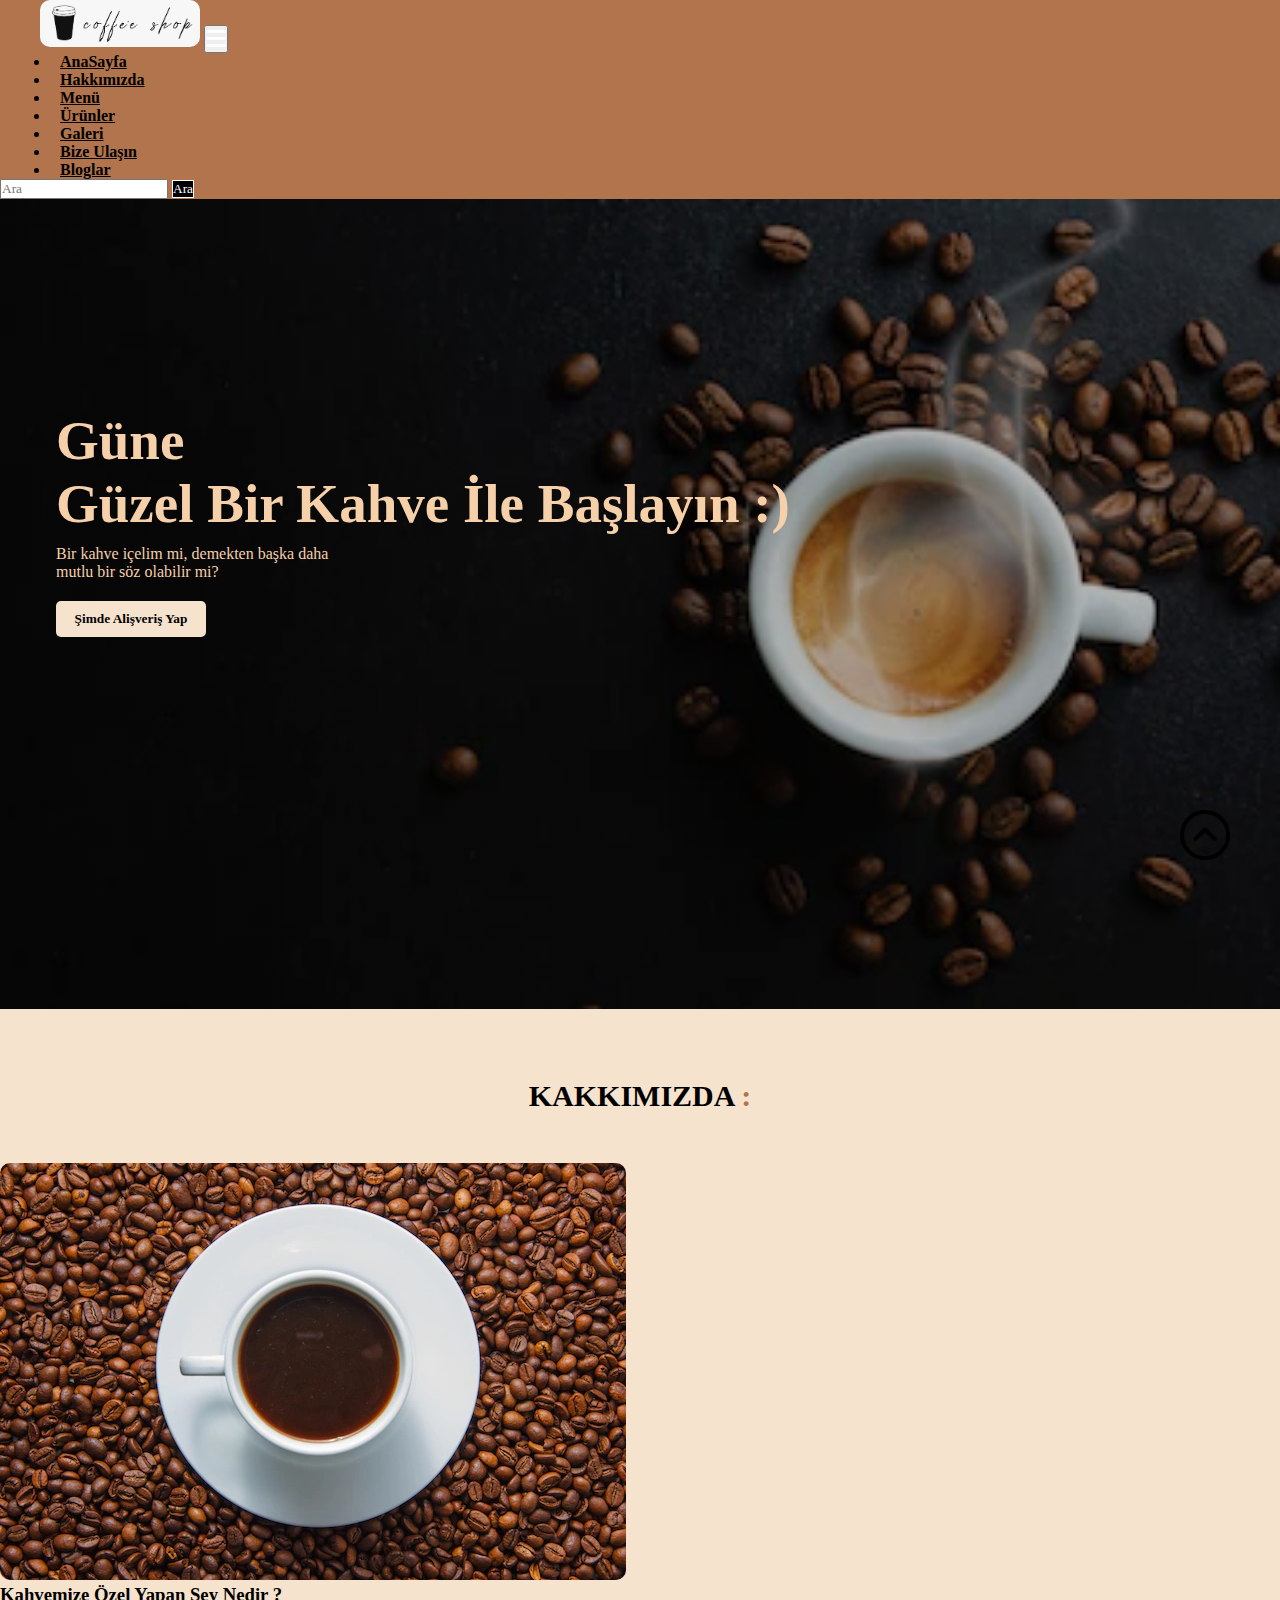
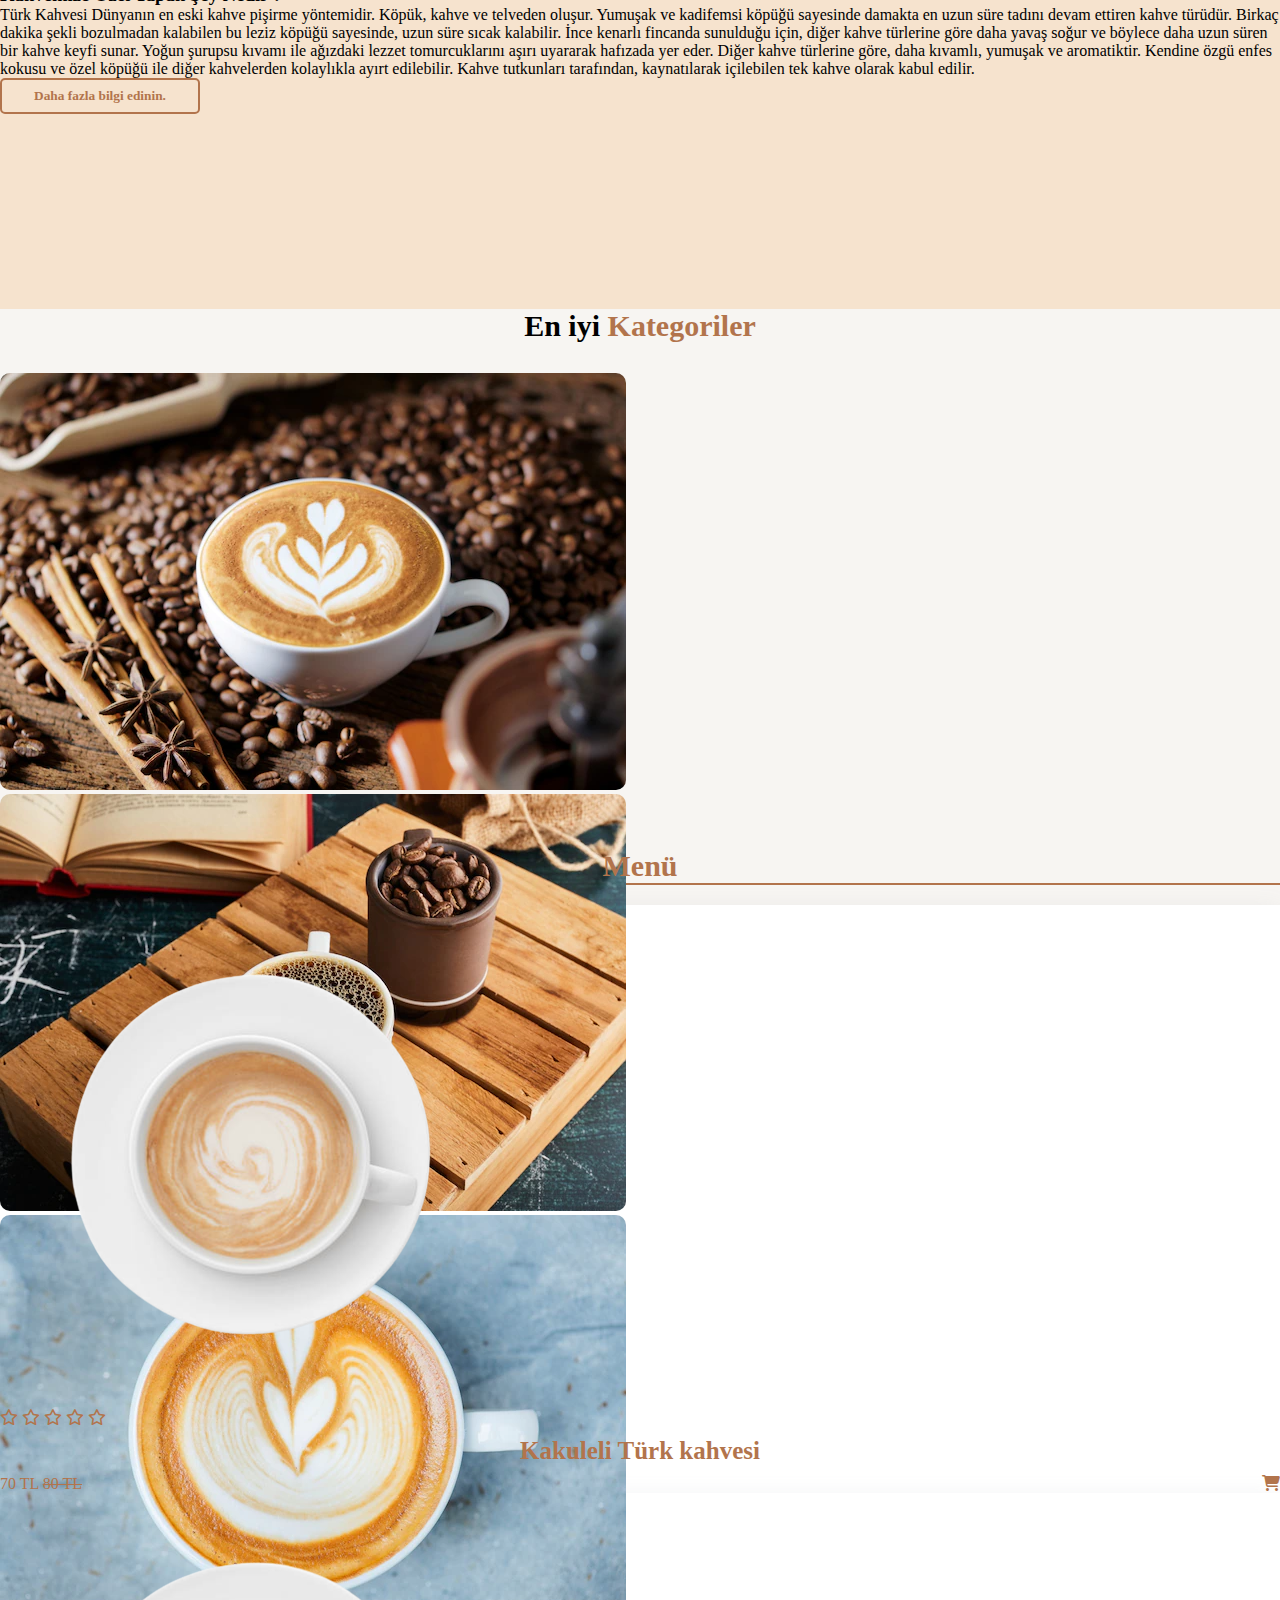
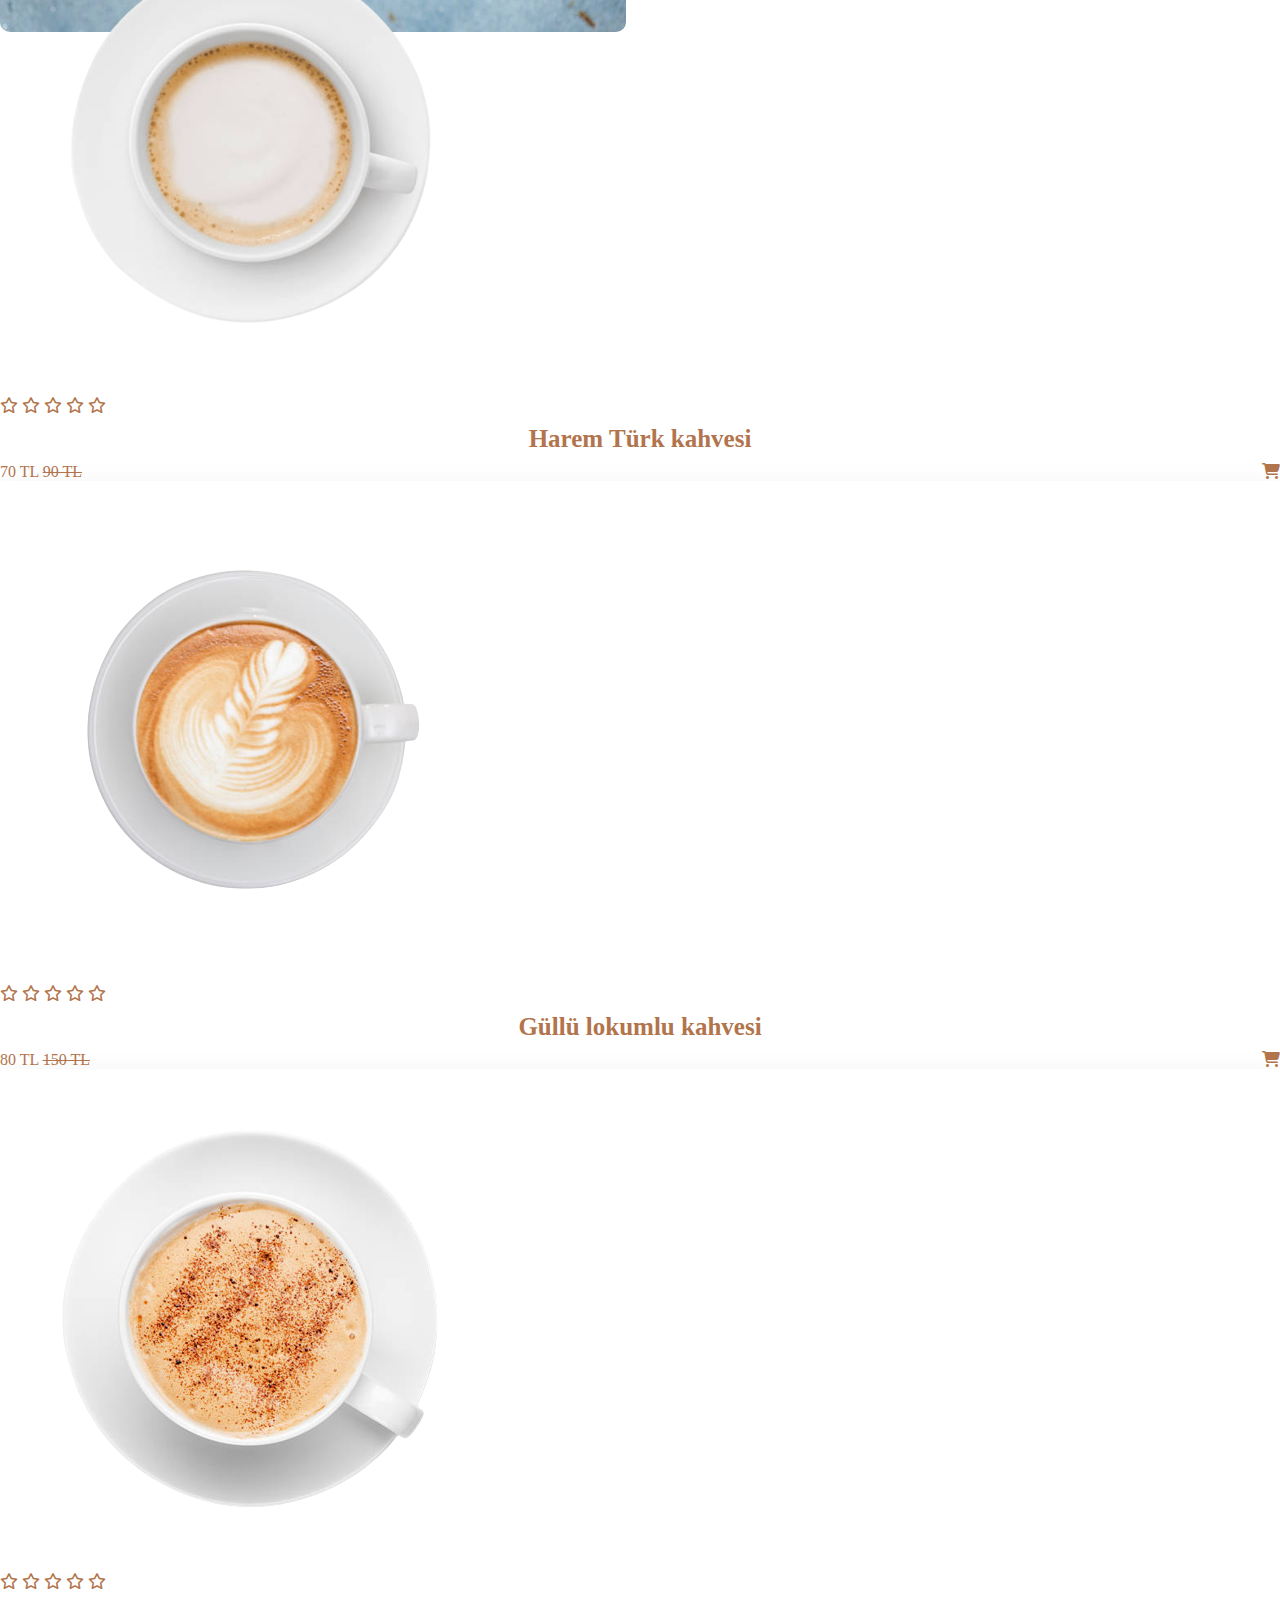
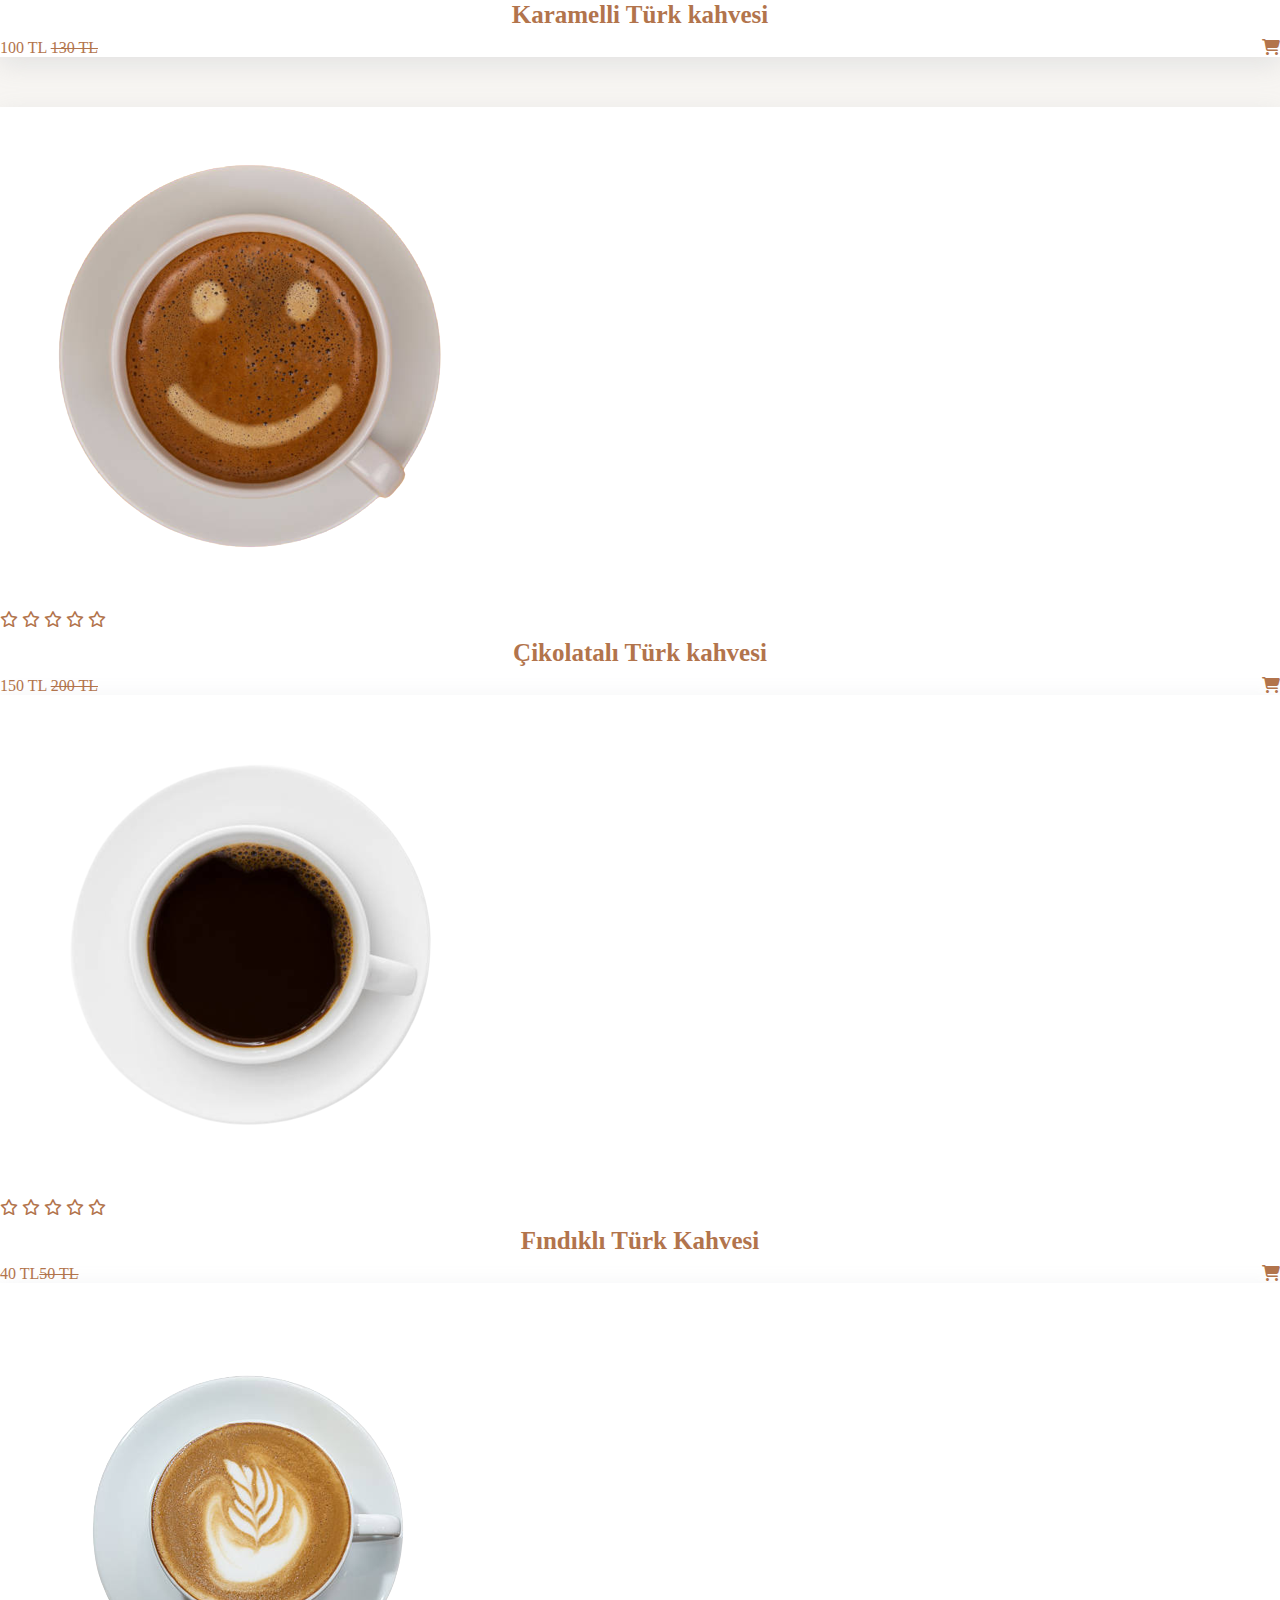
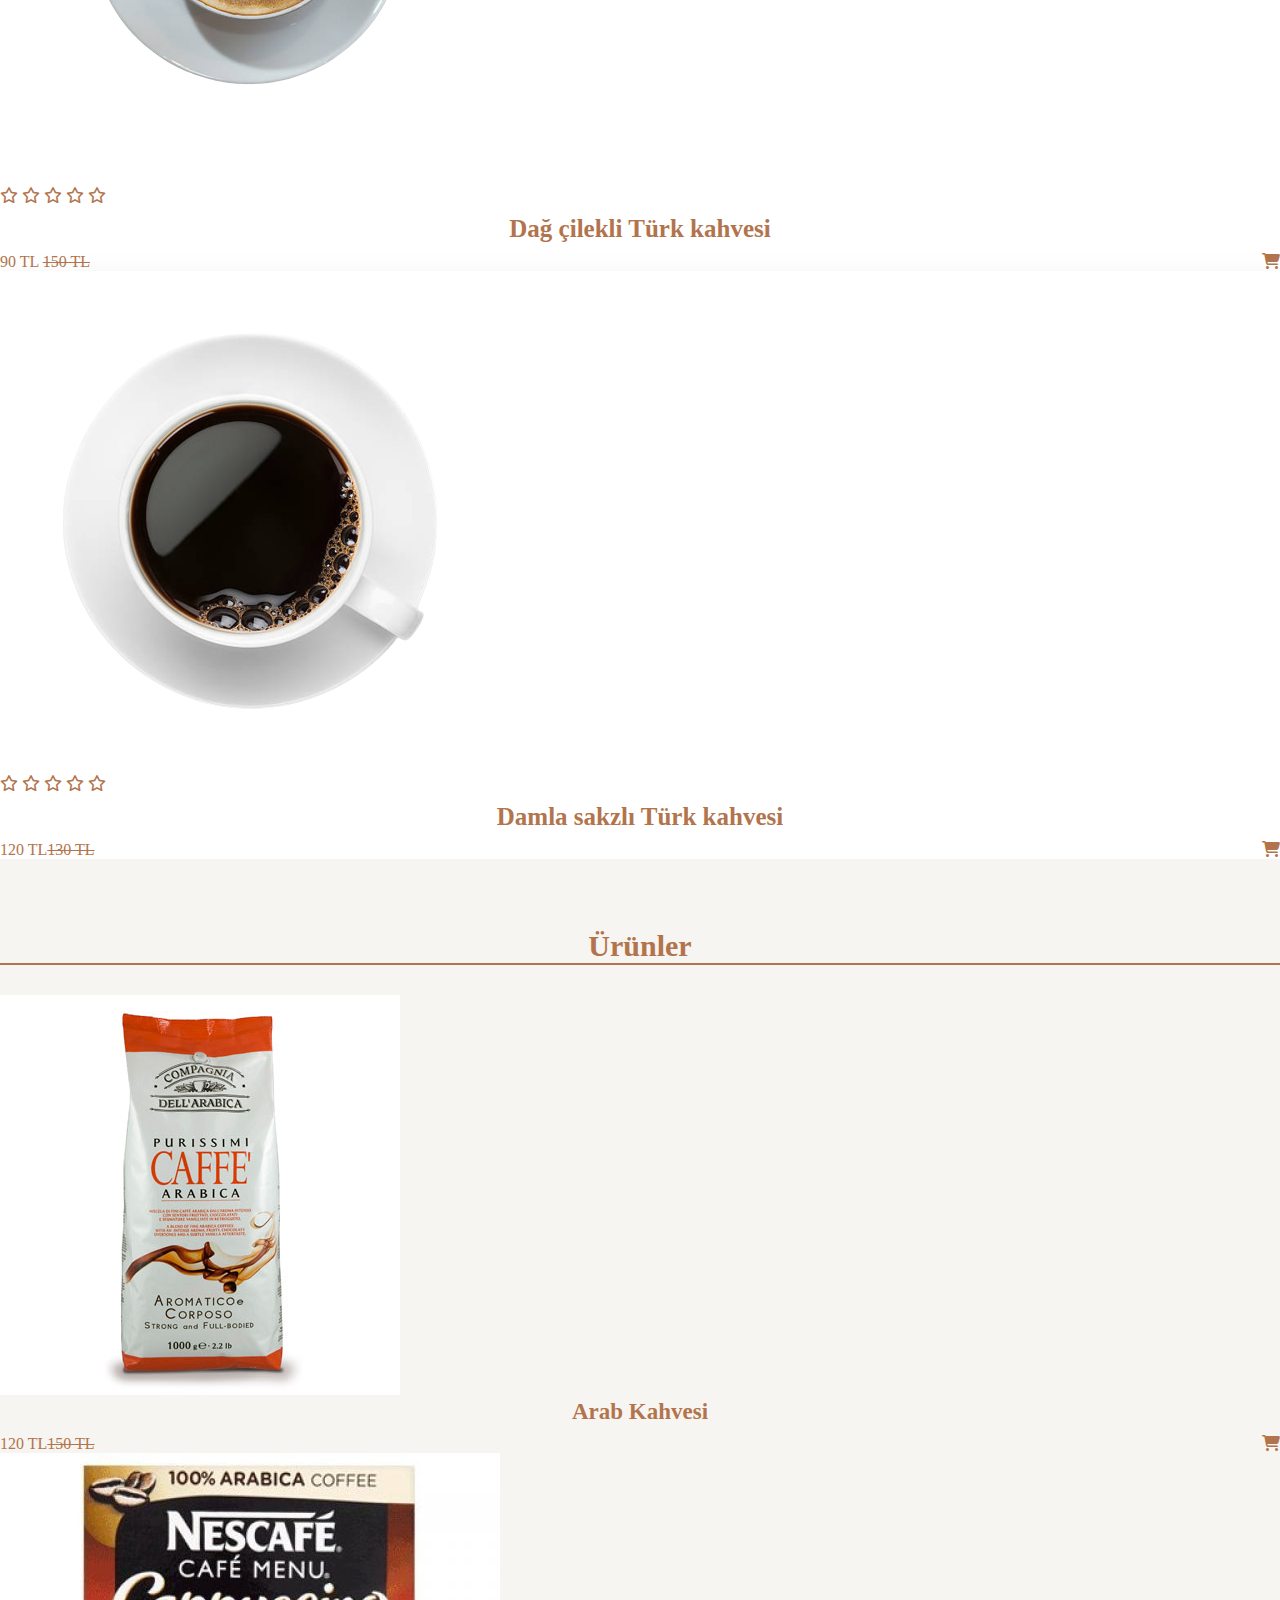
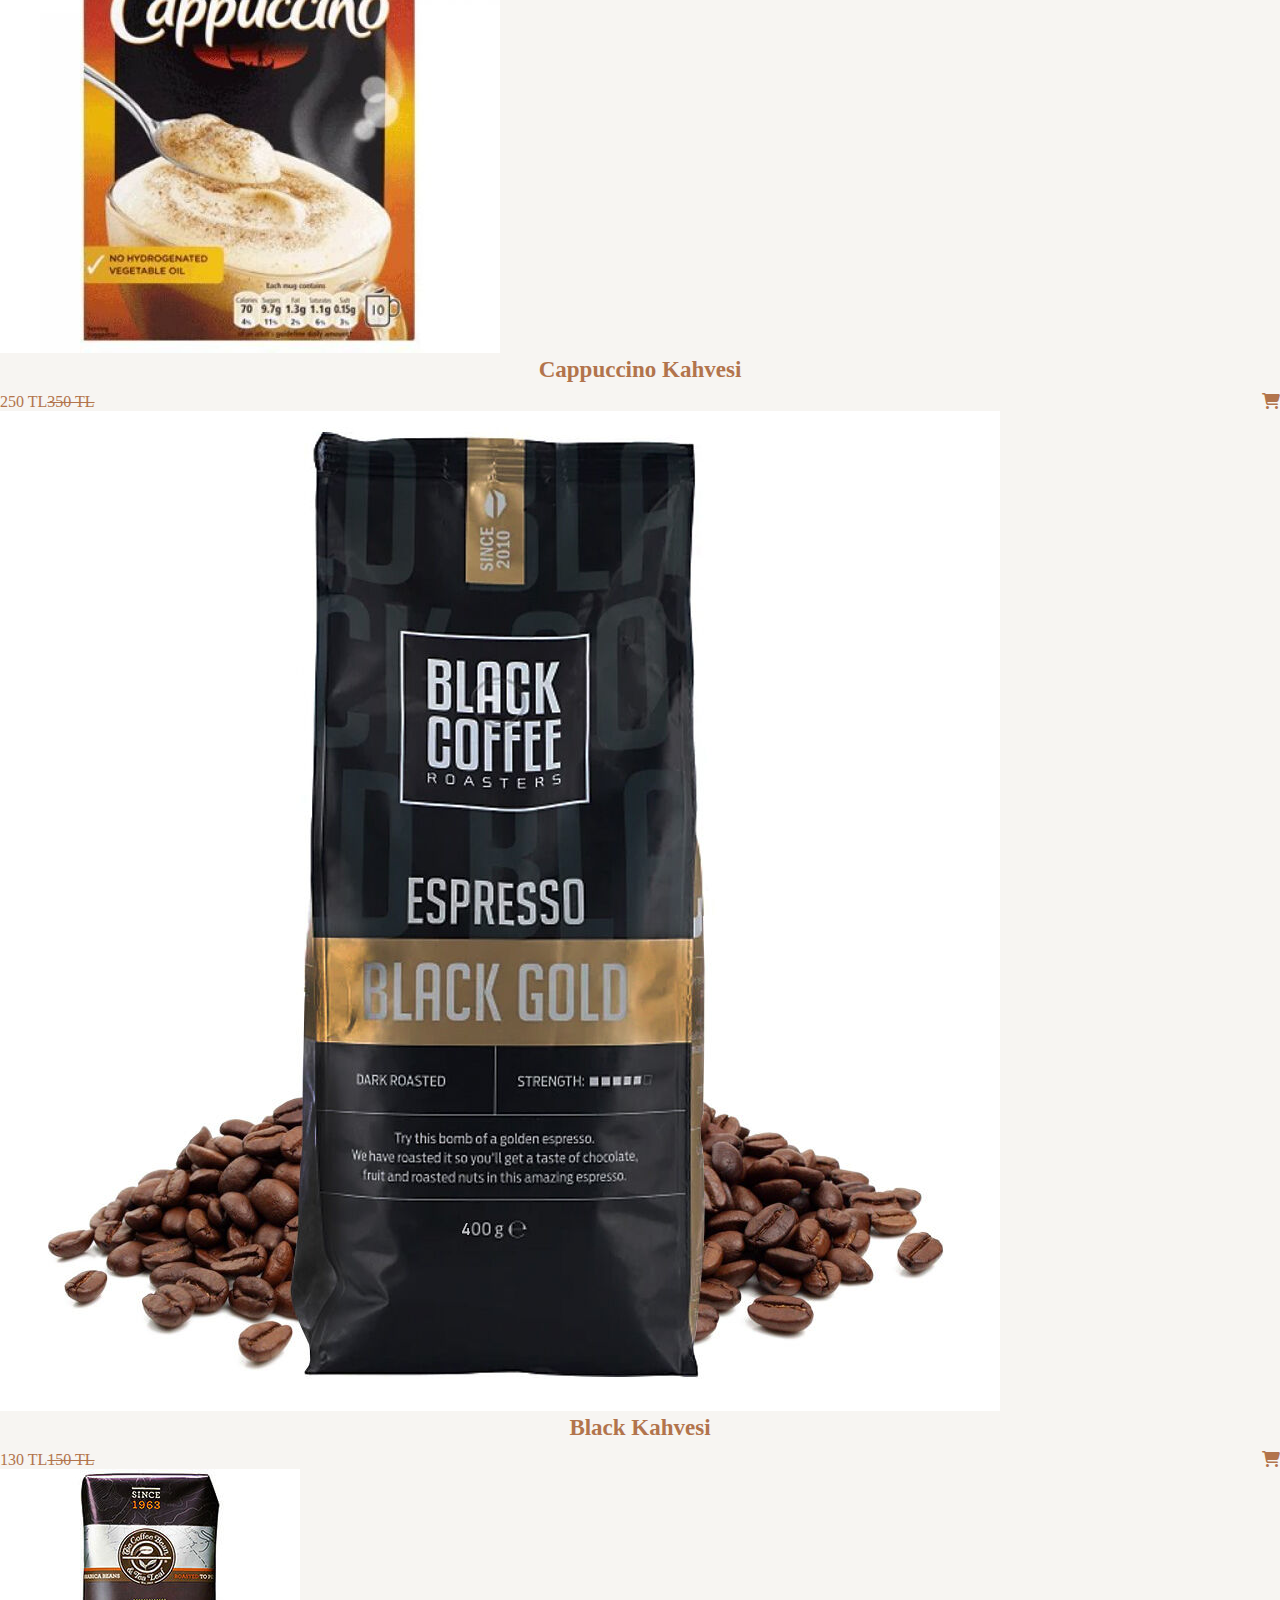
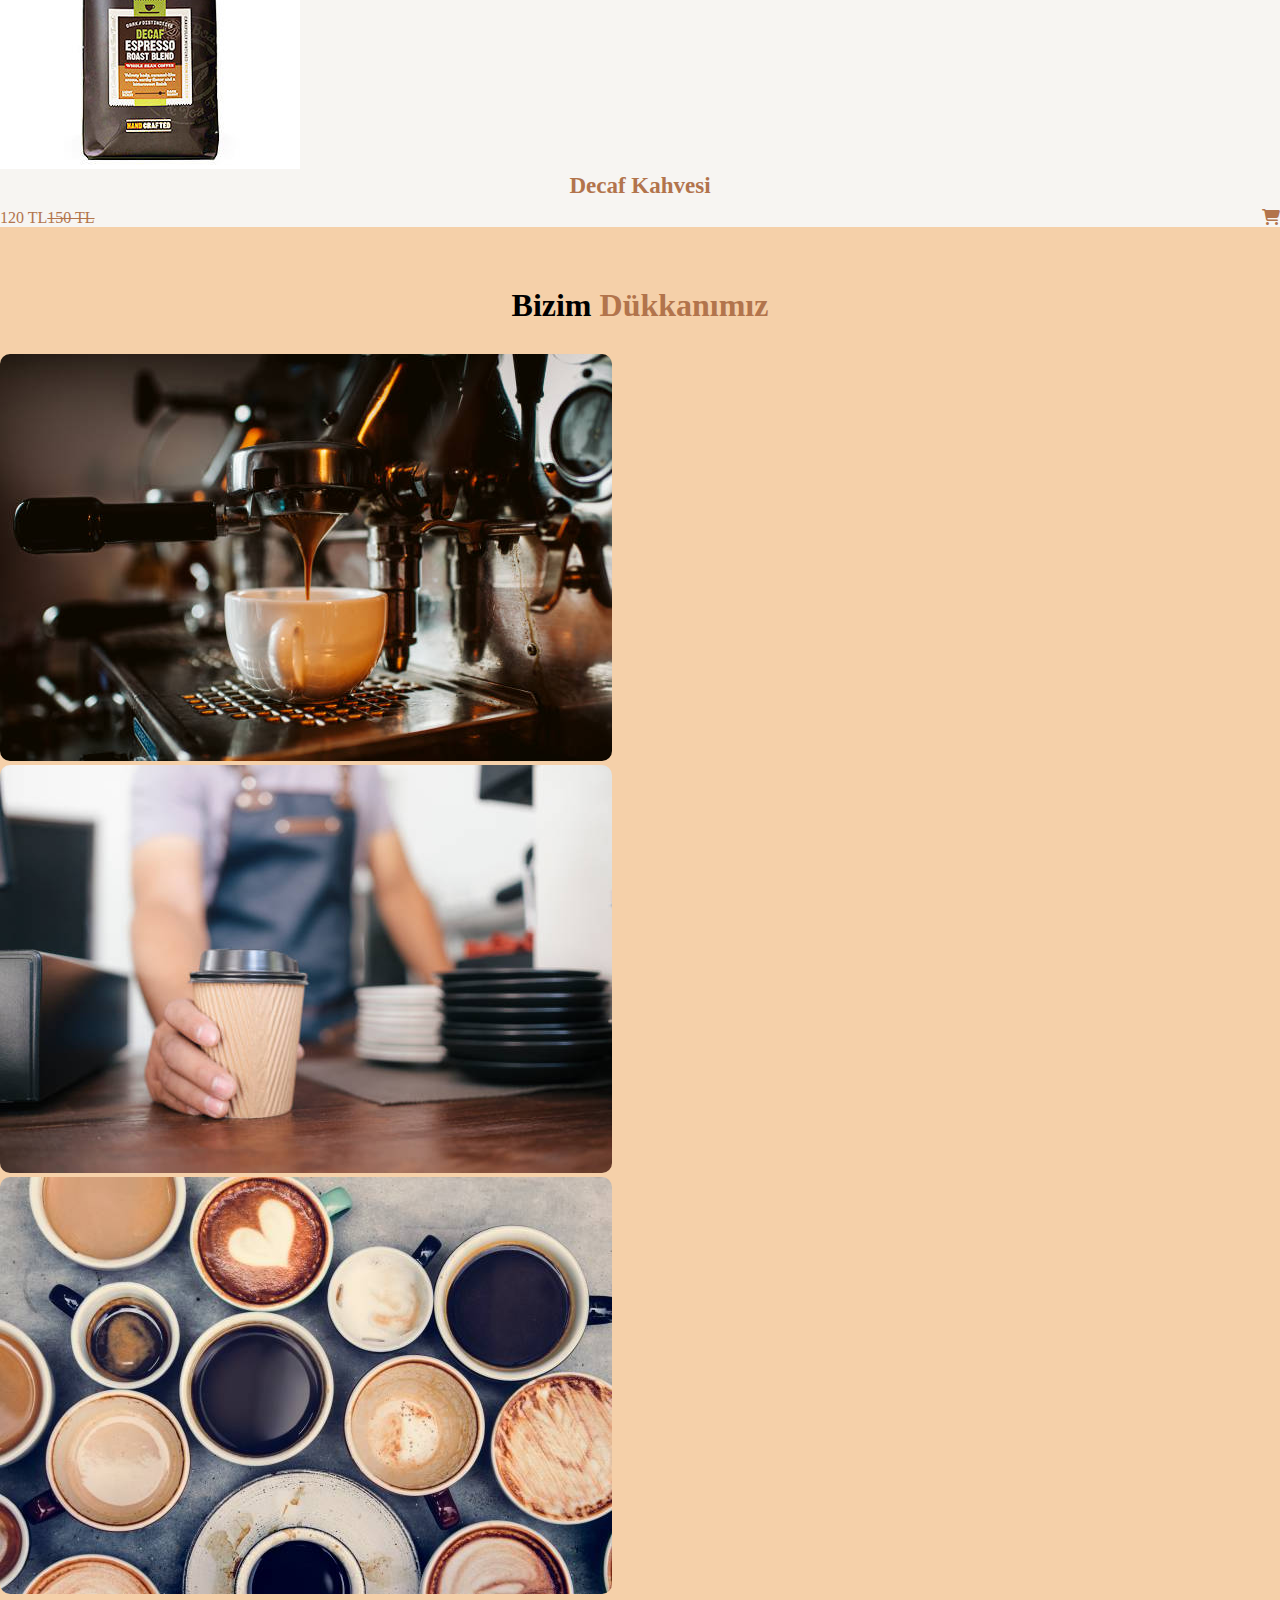
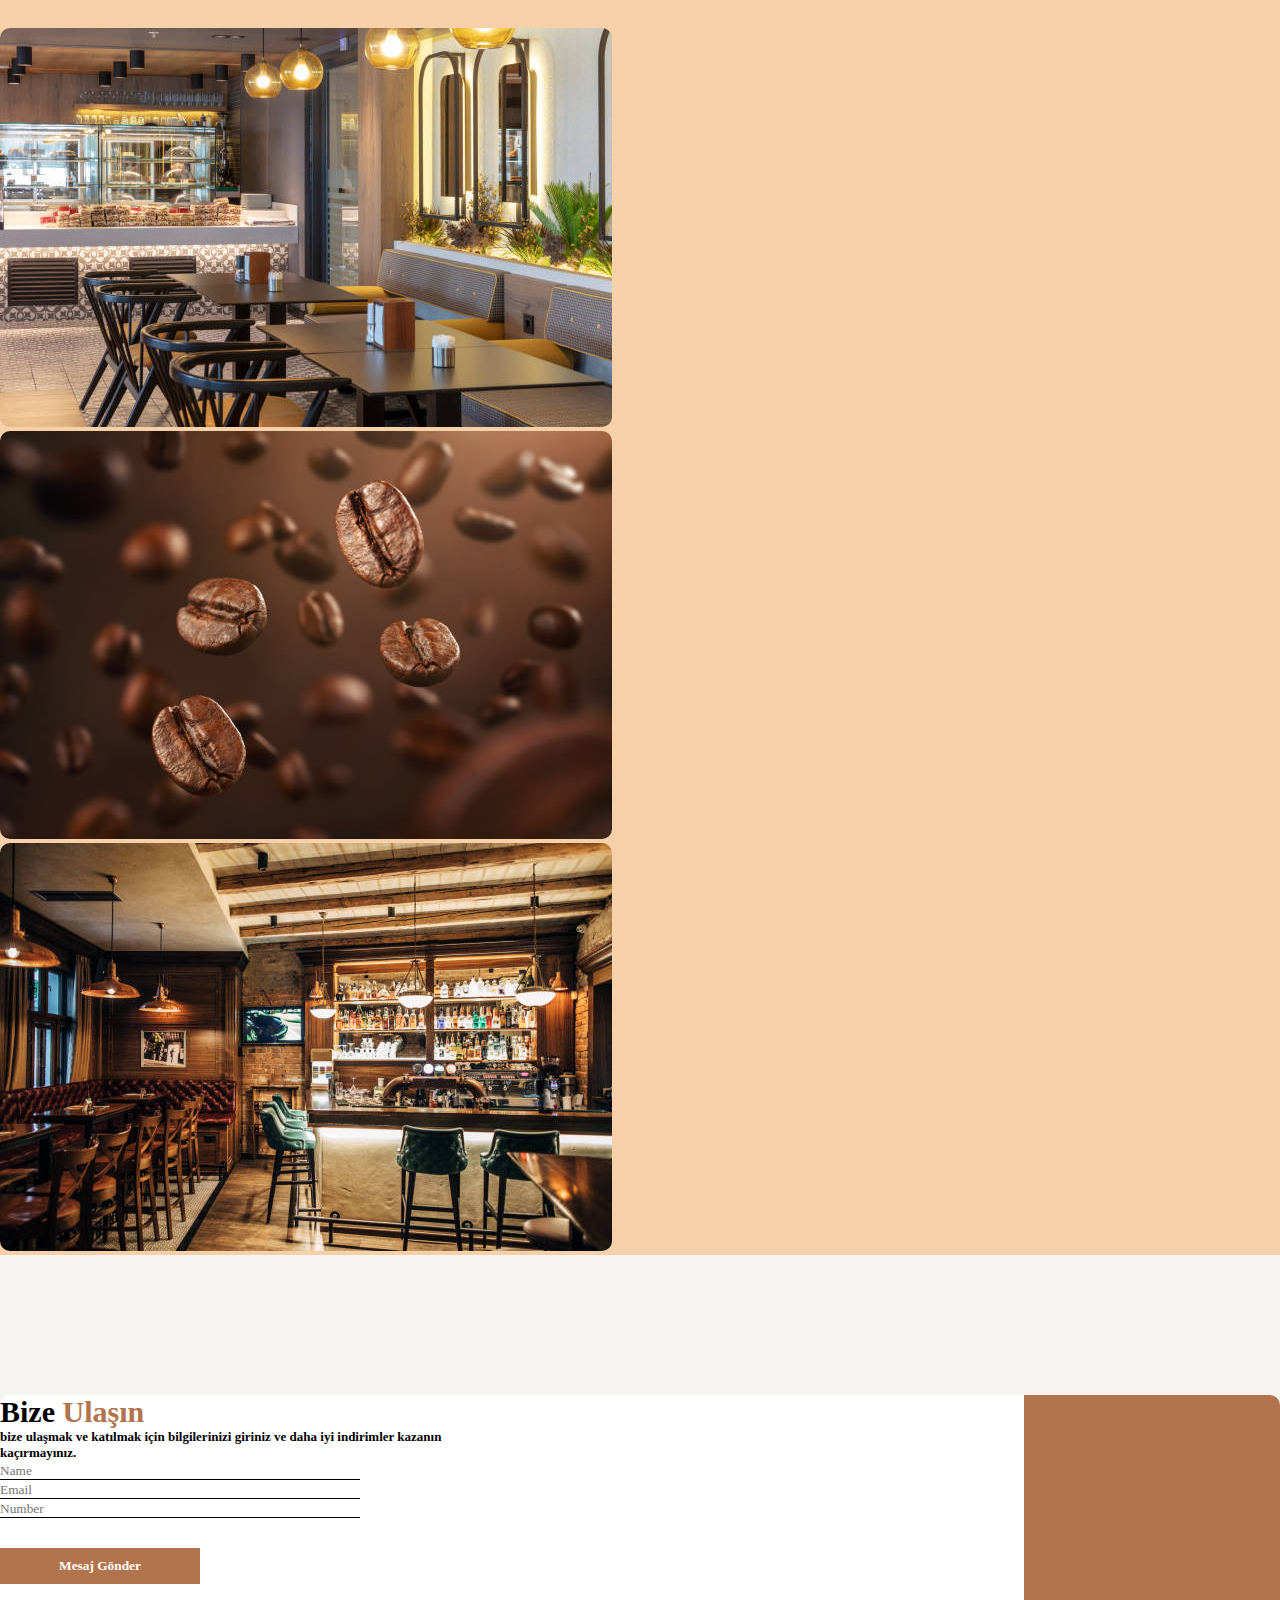
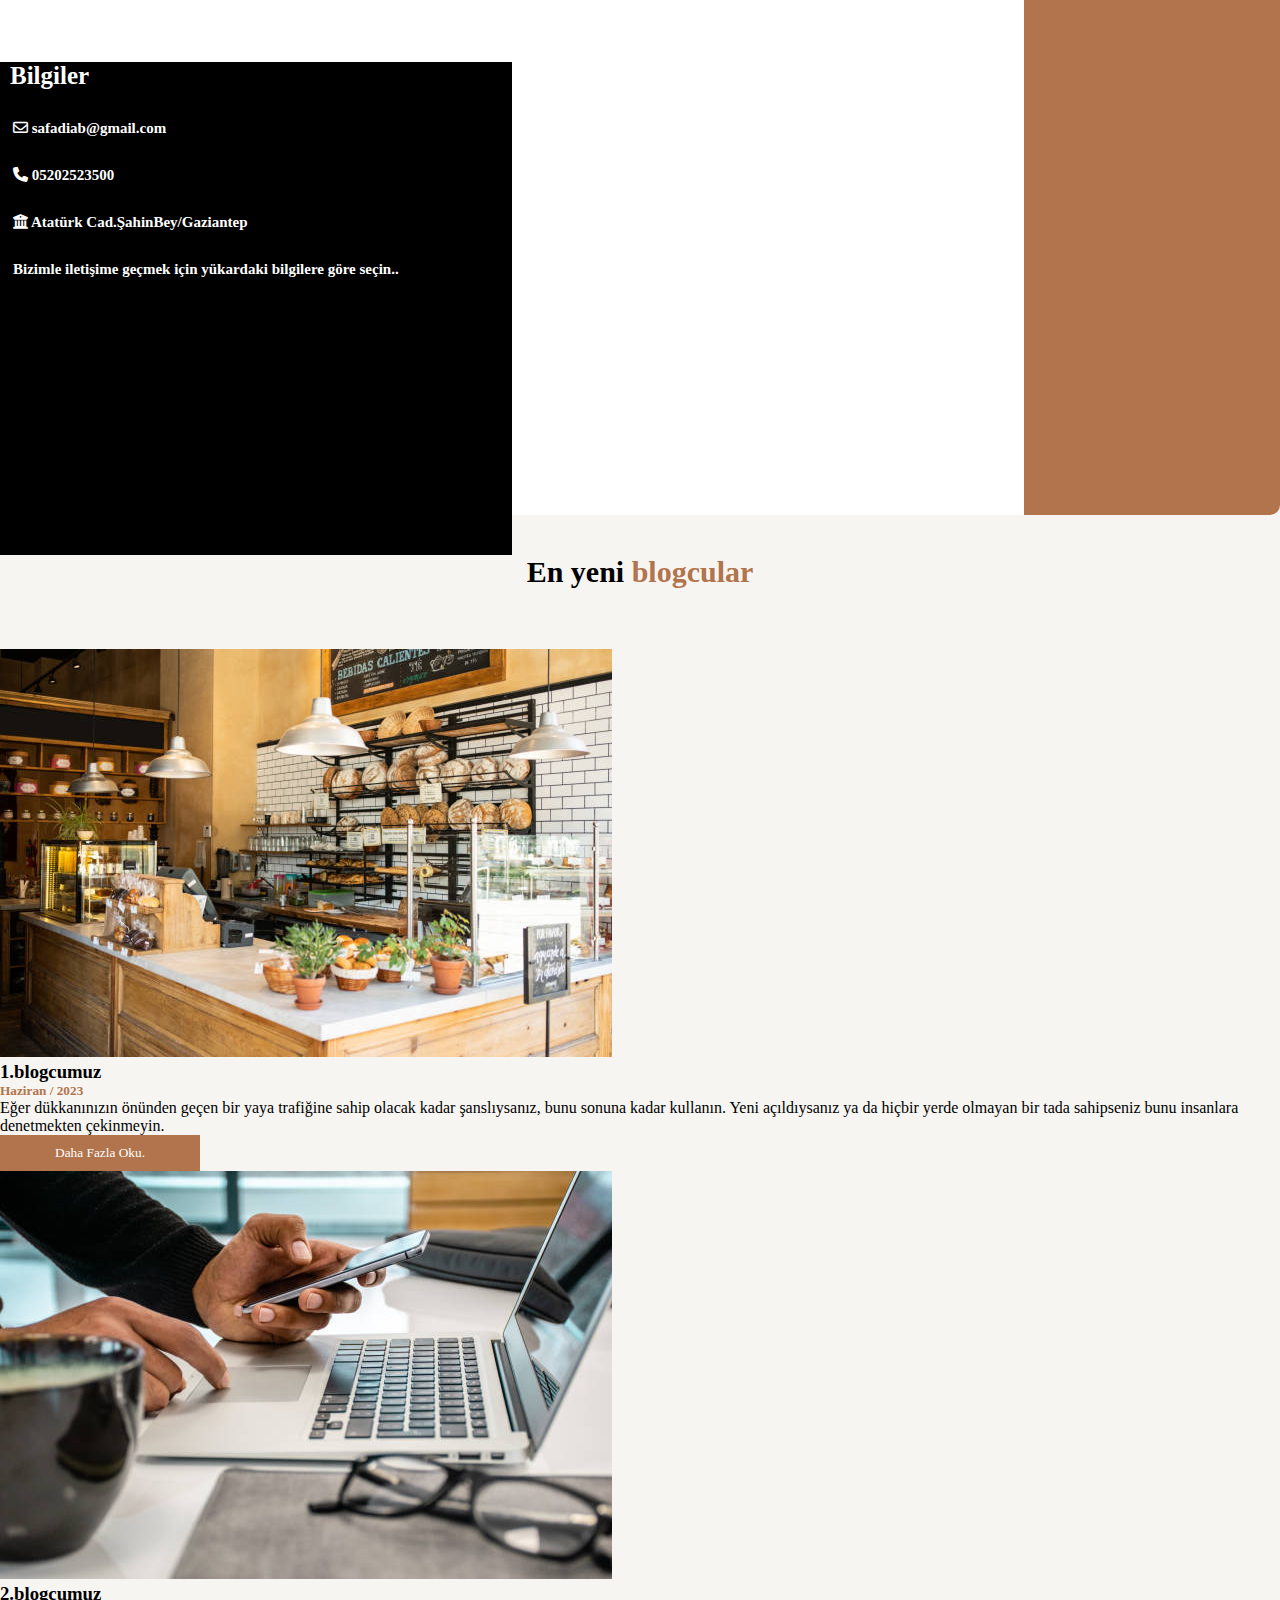
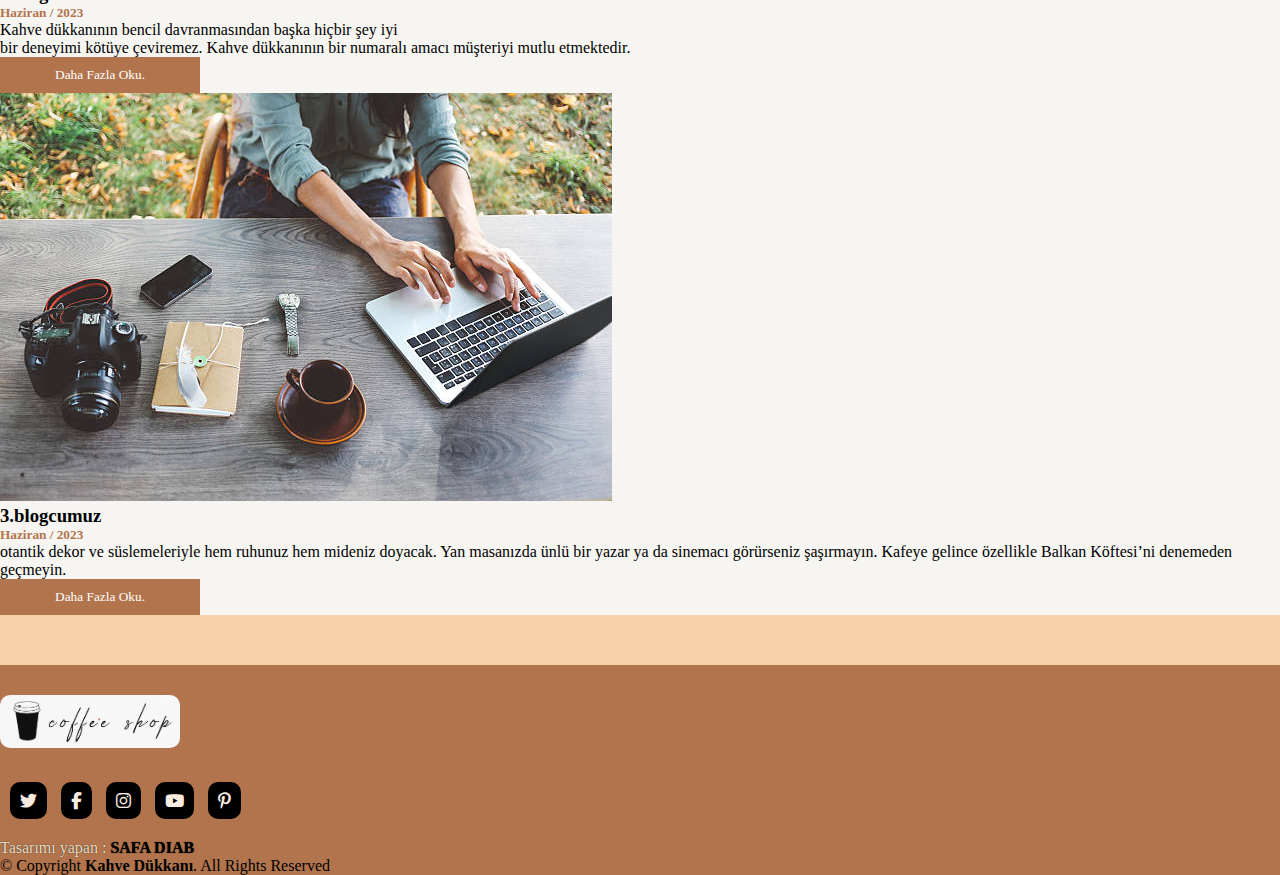
==== commit 7532dcf8: "dl" ====
--- a/indexx.HTML
+++ b/indexx.HTML
@@ -185,7 +185,7 @@
             <i class="fa-regular fa-star"></i>
             <i class="fa-regular fa-star"></i>
           </div>
-          <h3>Güllü lokumlu Türk kahvesi</h3>
+          <h3>Güllü lokumlu  kahvesi</h3>
           <p>80 TL <strike>150 TL</strike> <span><i class="fa-solid fa-cart-shopping"></i></span></p>
         </div>
       </div>
@@ -268,7 +268,7 @@
             <i class="fa-regular fa-star"></i>
             <i class="fa-regular fa-star"></i>
           </div>
-          <h3>Damla sakızlı Türk kahvesi</h3>
+          <h3>Damla sakzlı Türk kahvesi</h3>
           <p>120 TL<strike>130 TL</strike> <span><i class="fa-solid fa-cart-shopping"></i></span></p>
         </div>
       </div>
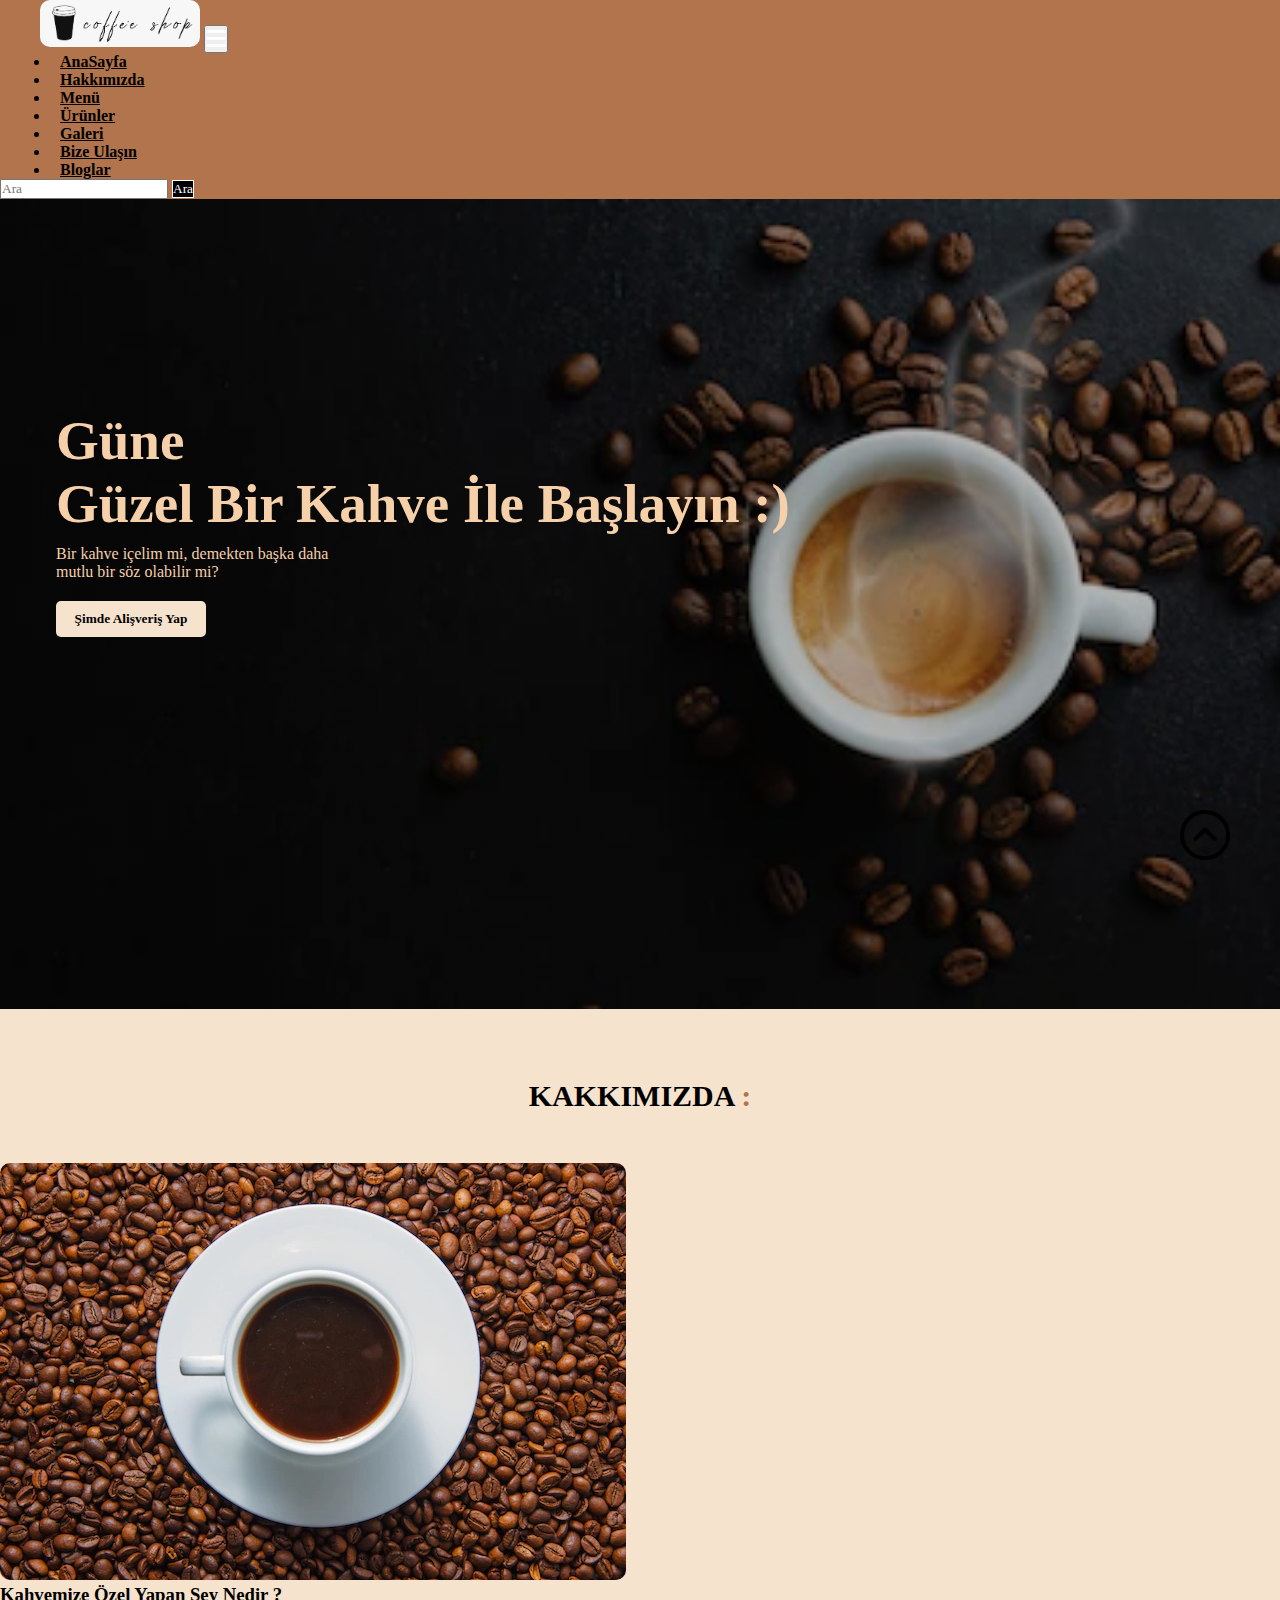
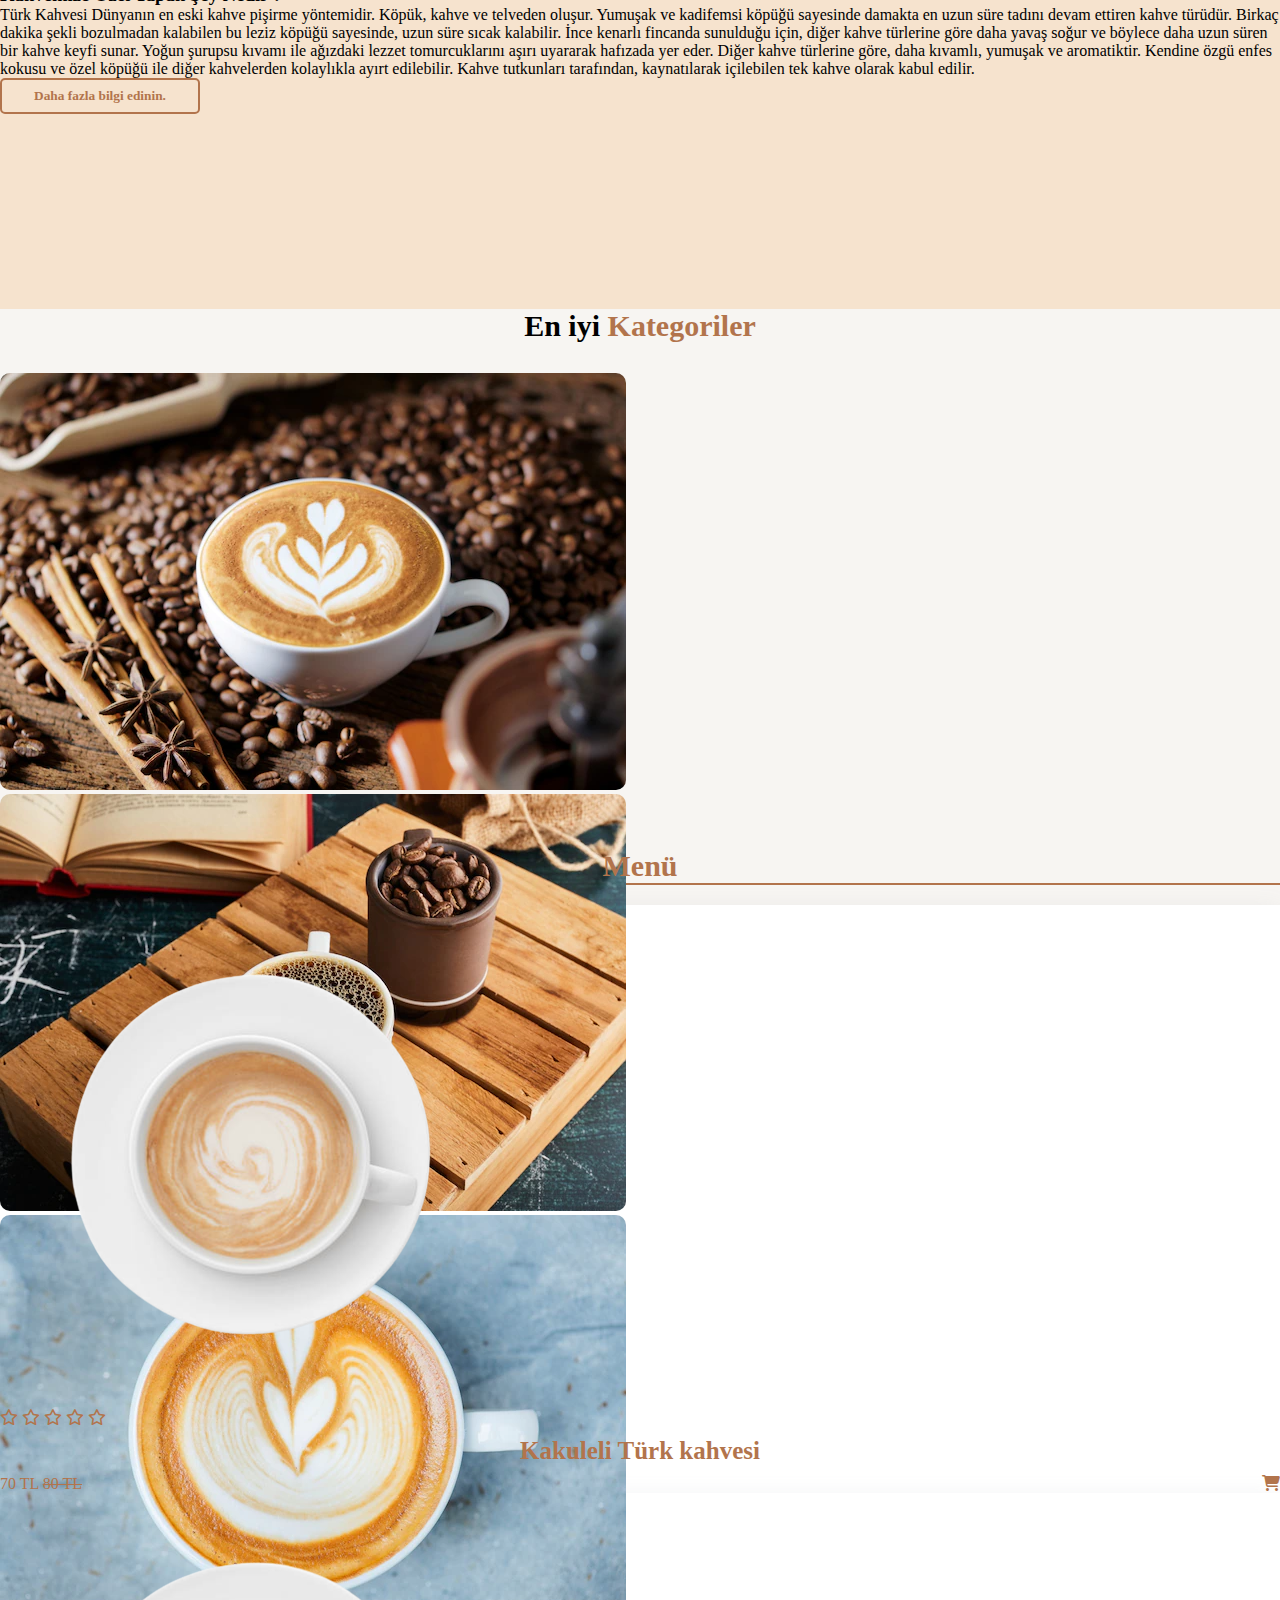
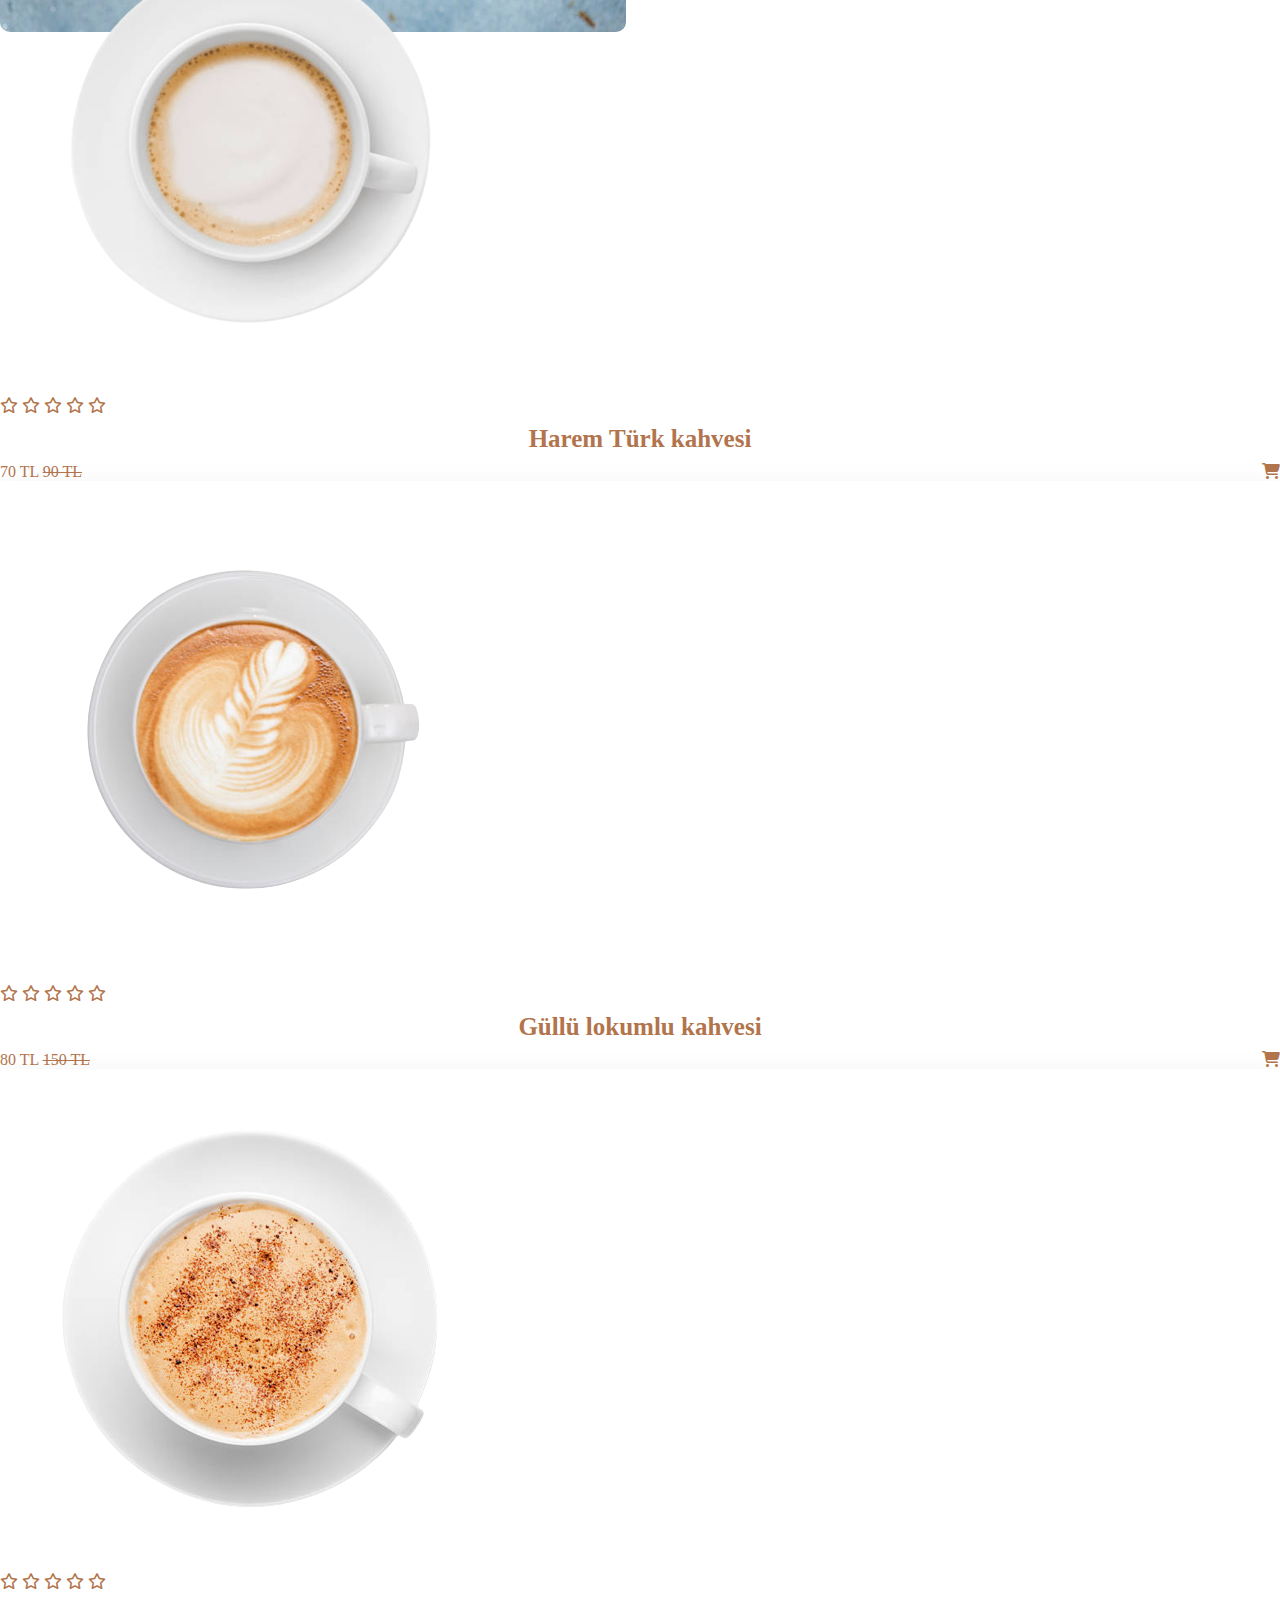
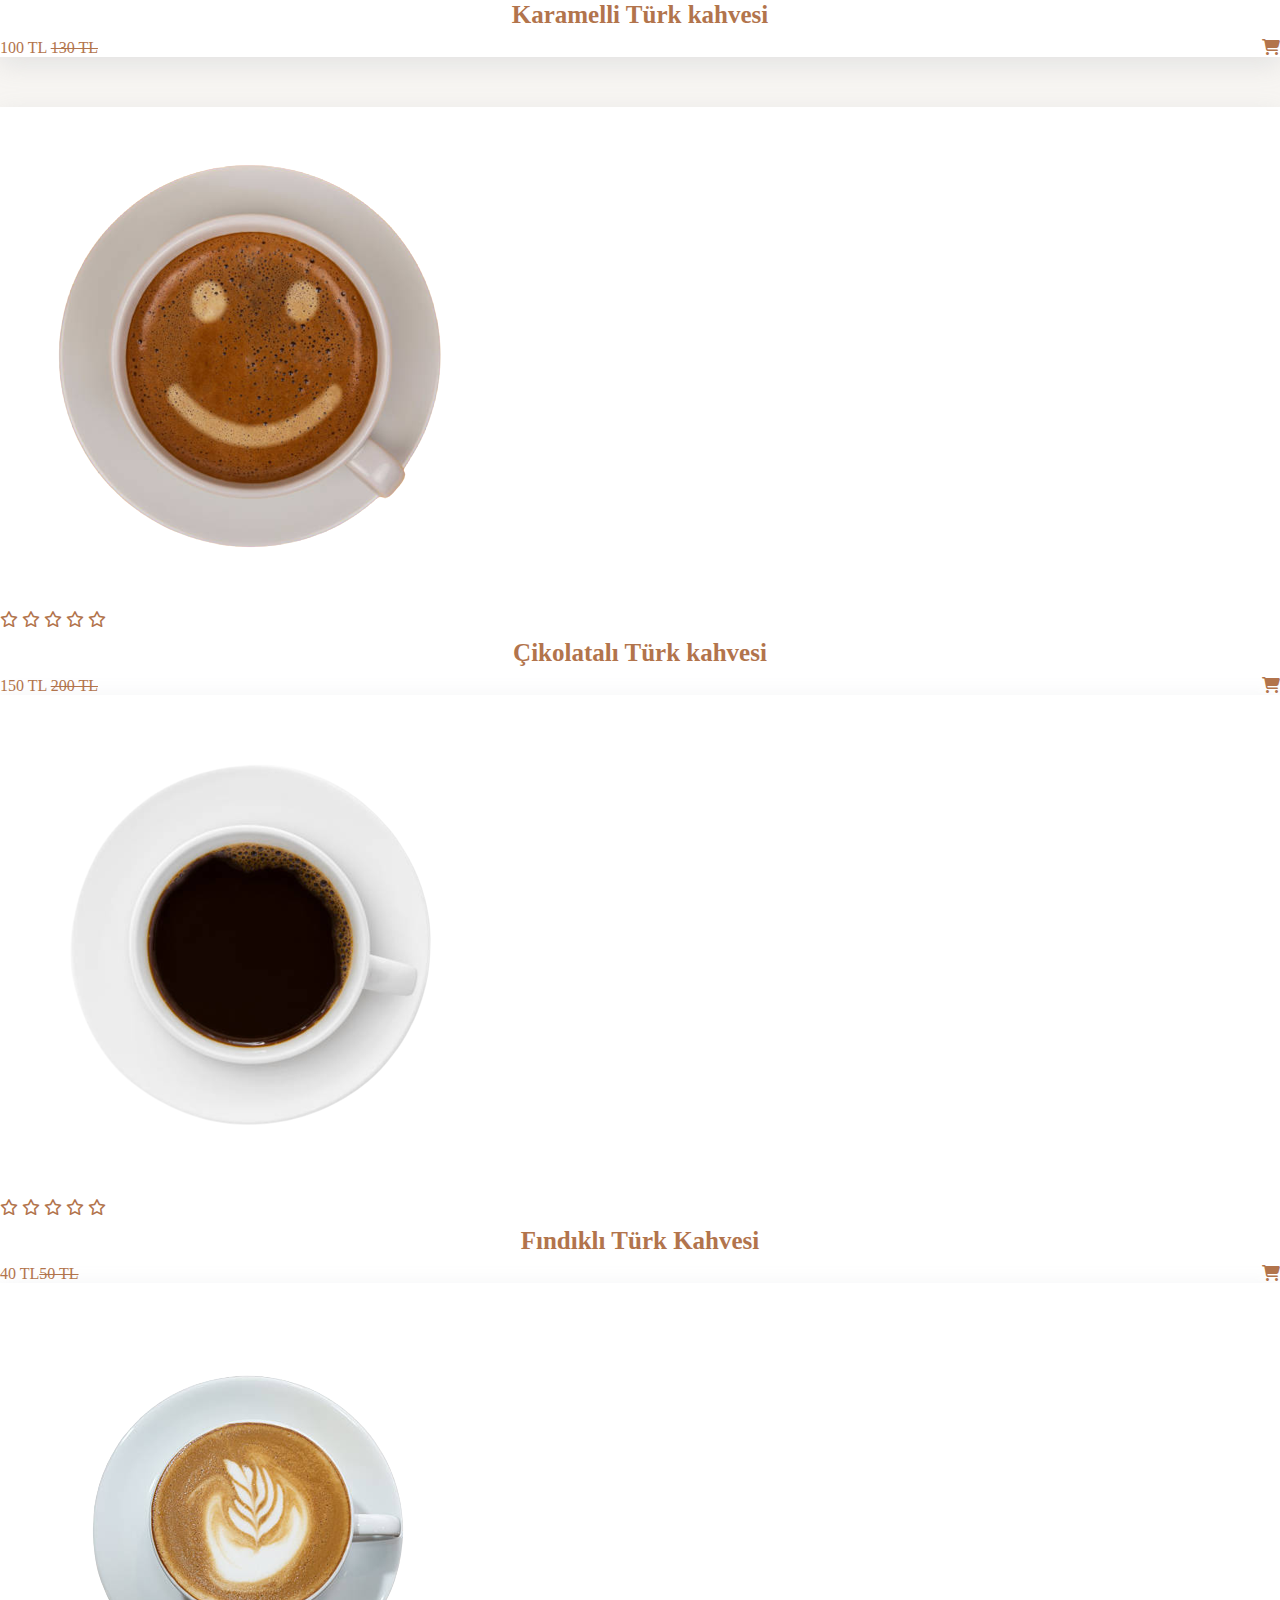
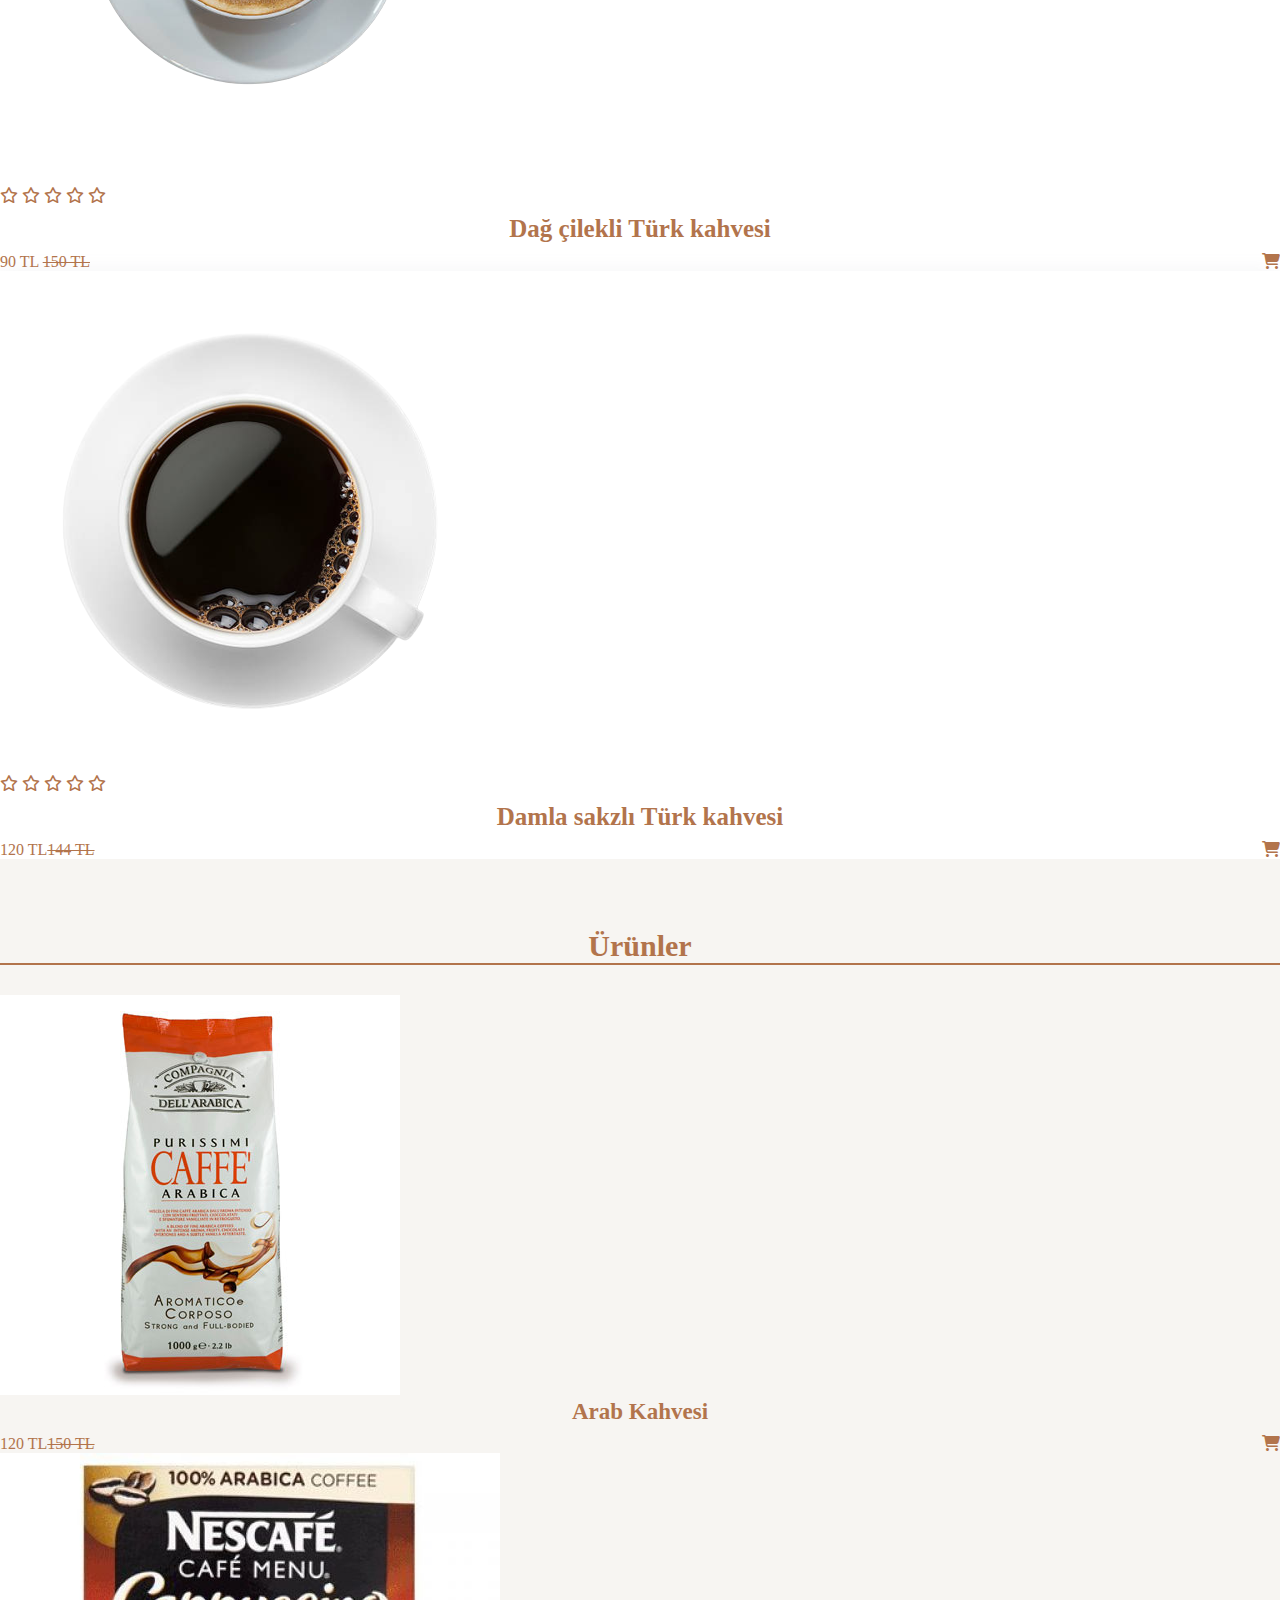
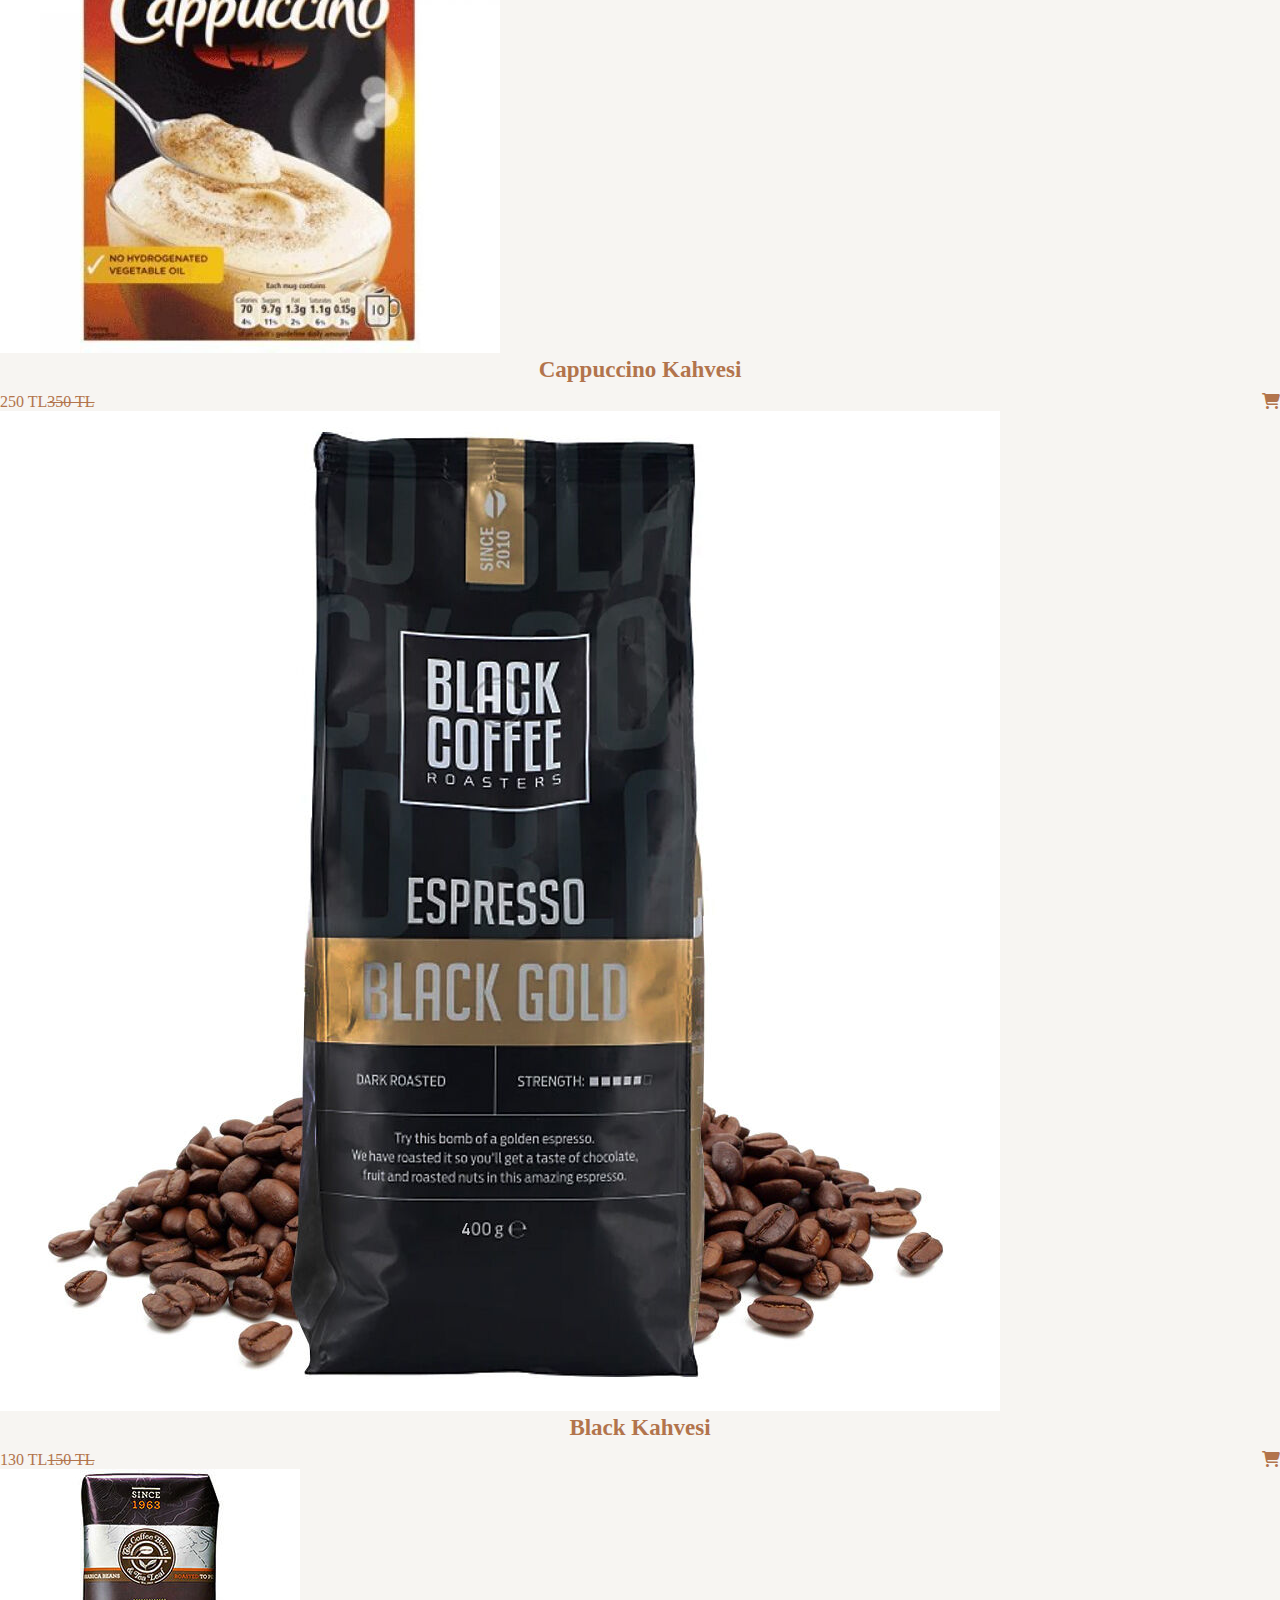
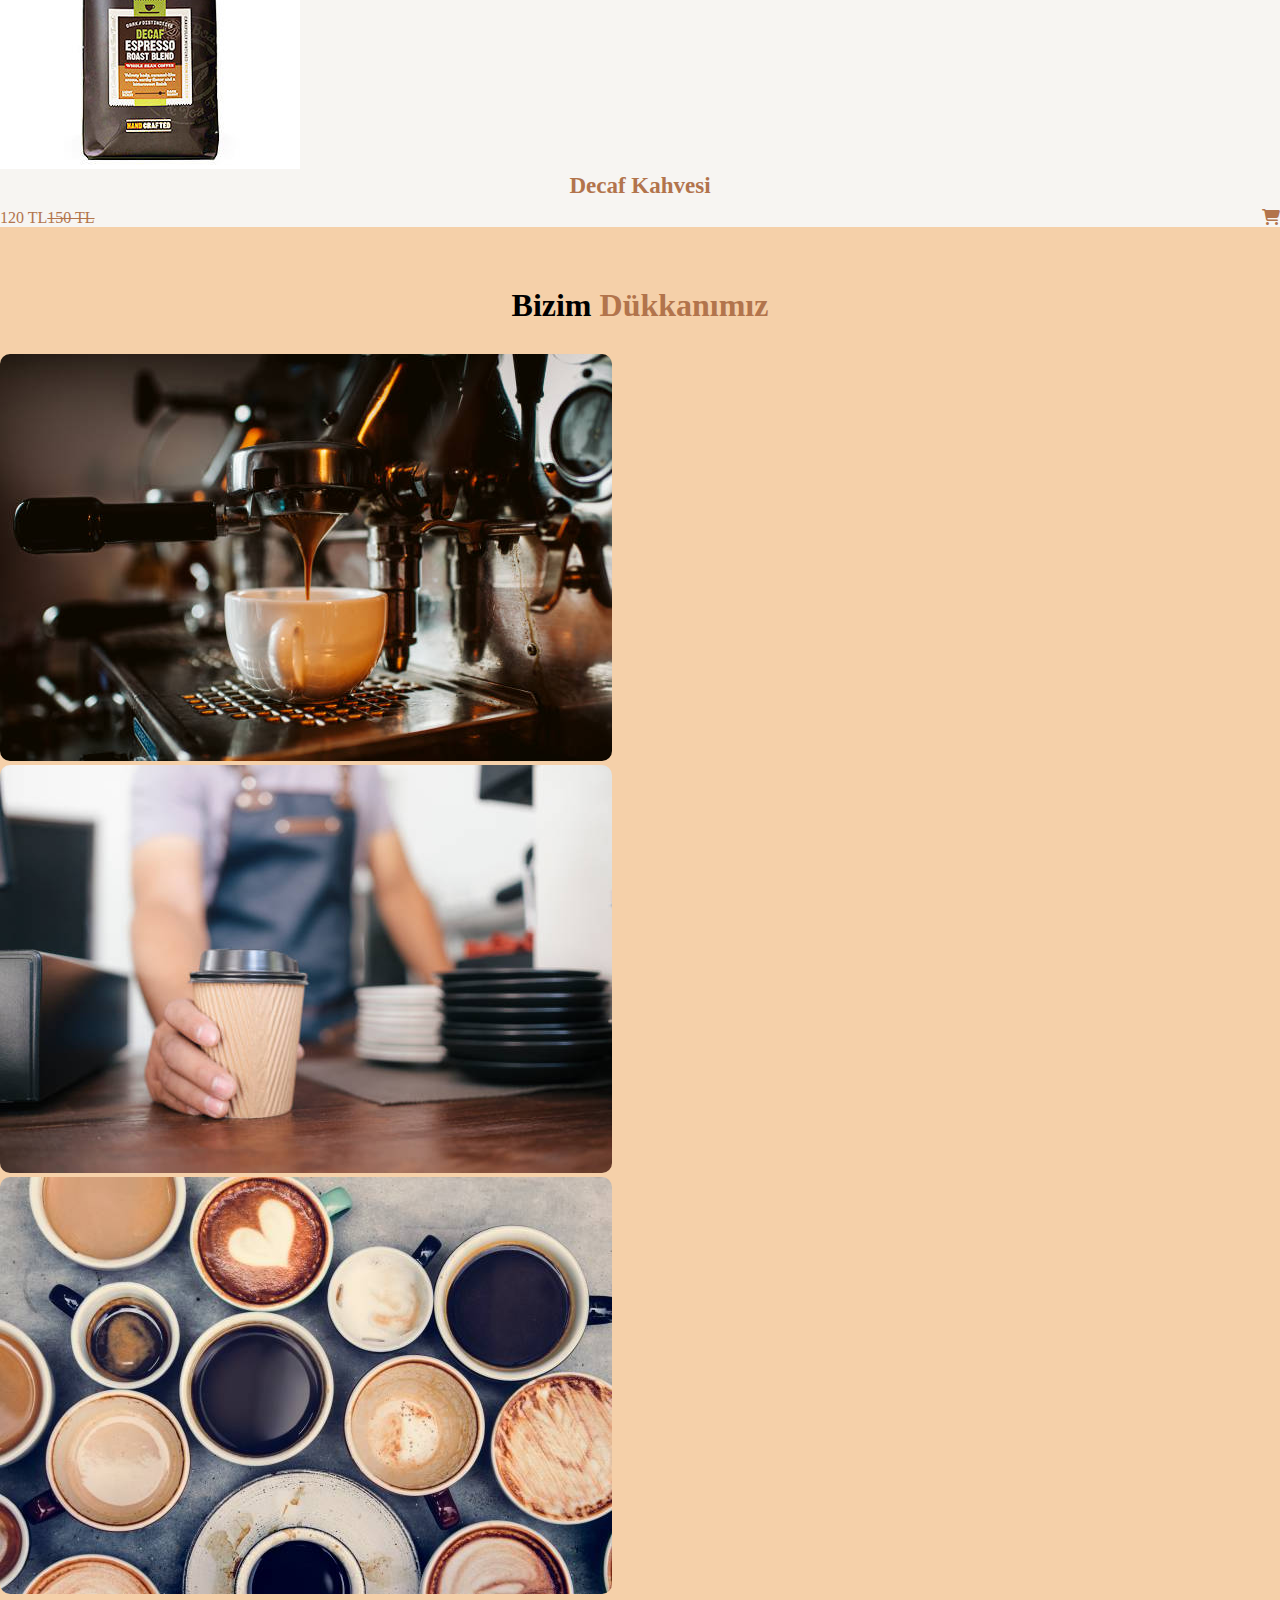
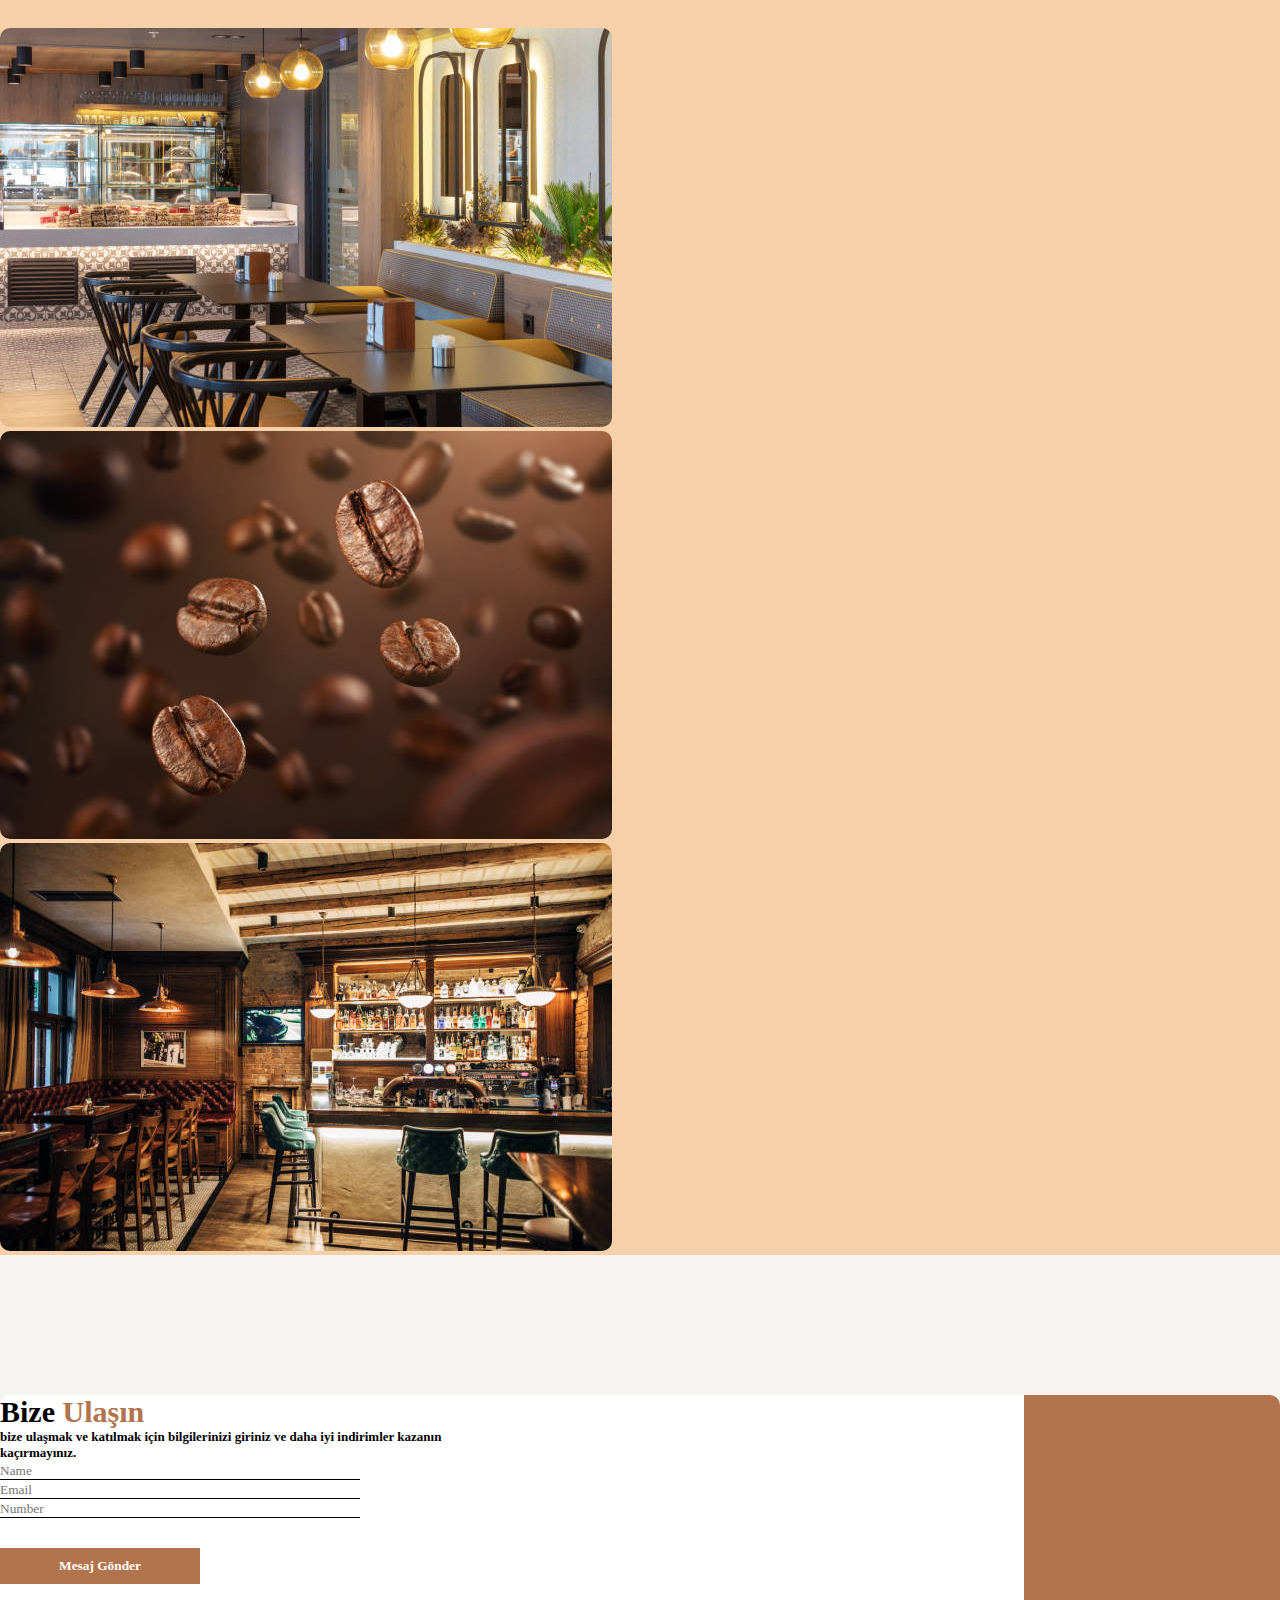
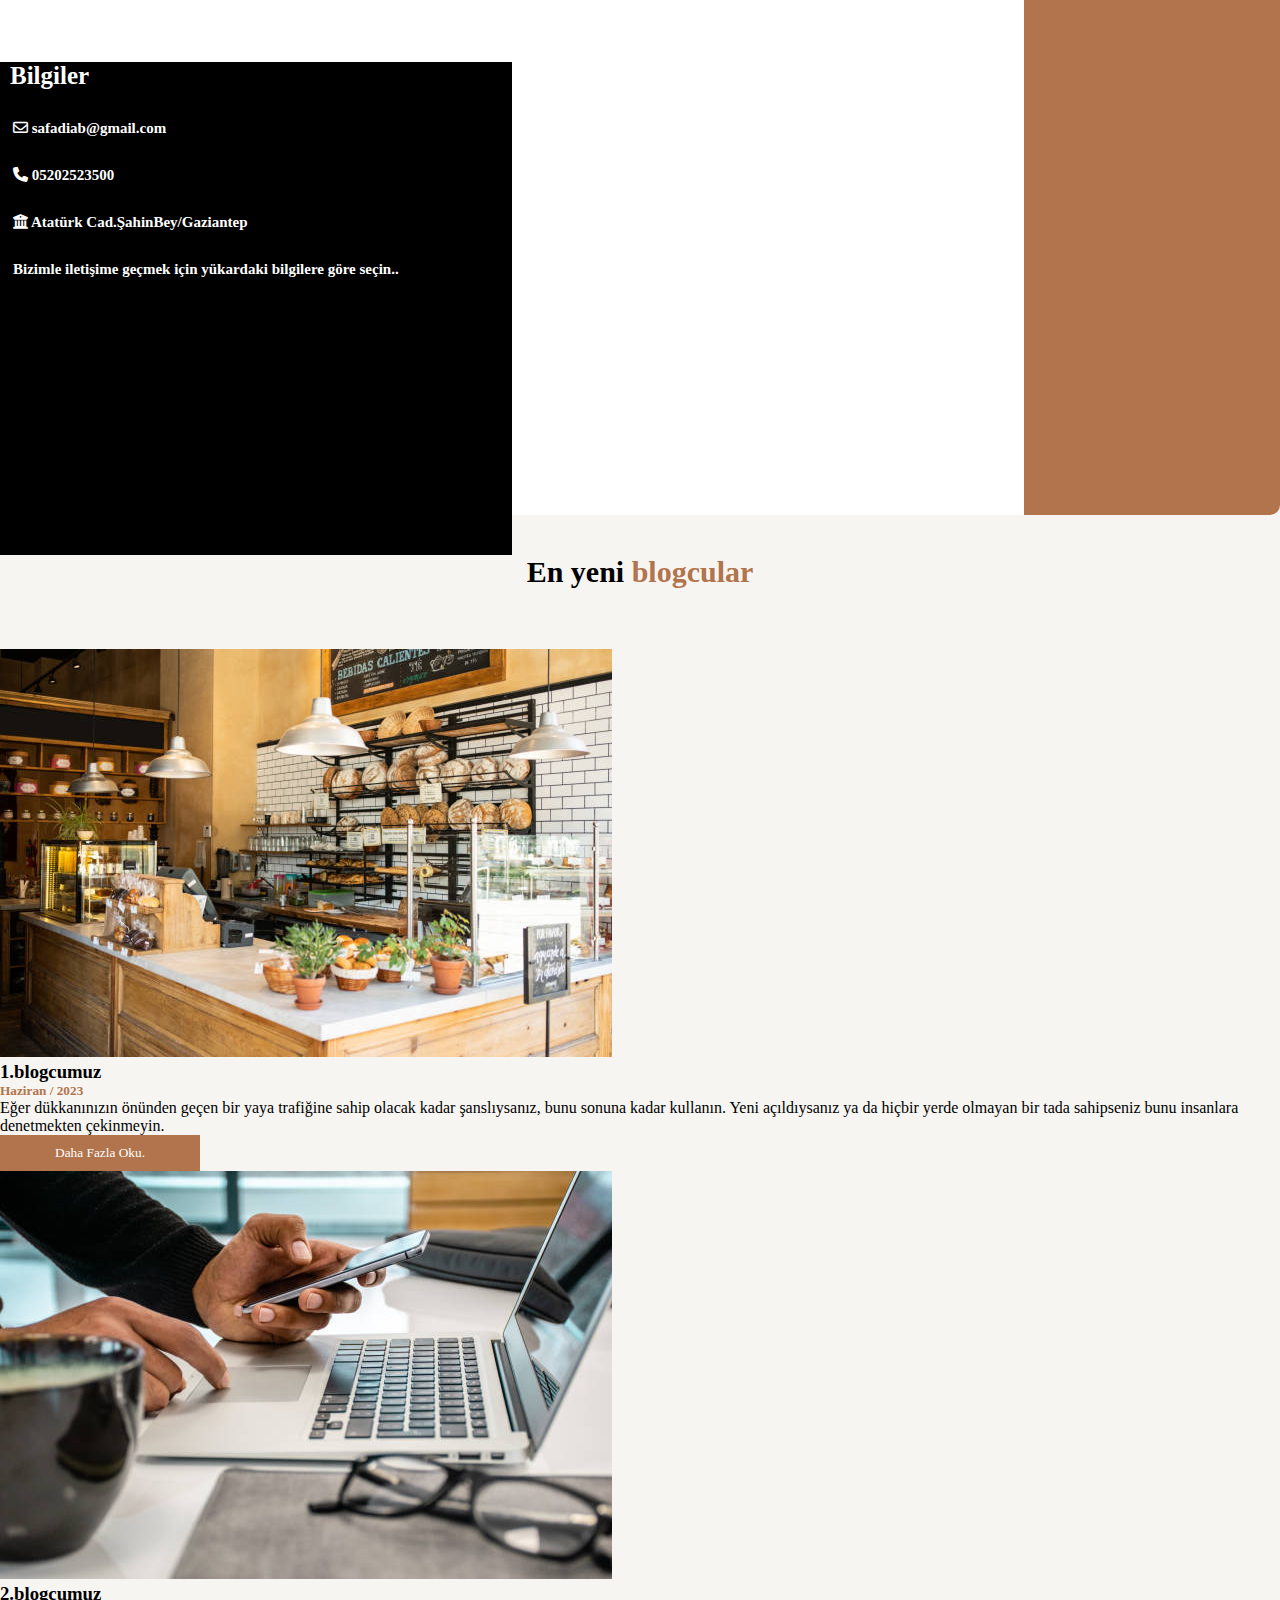
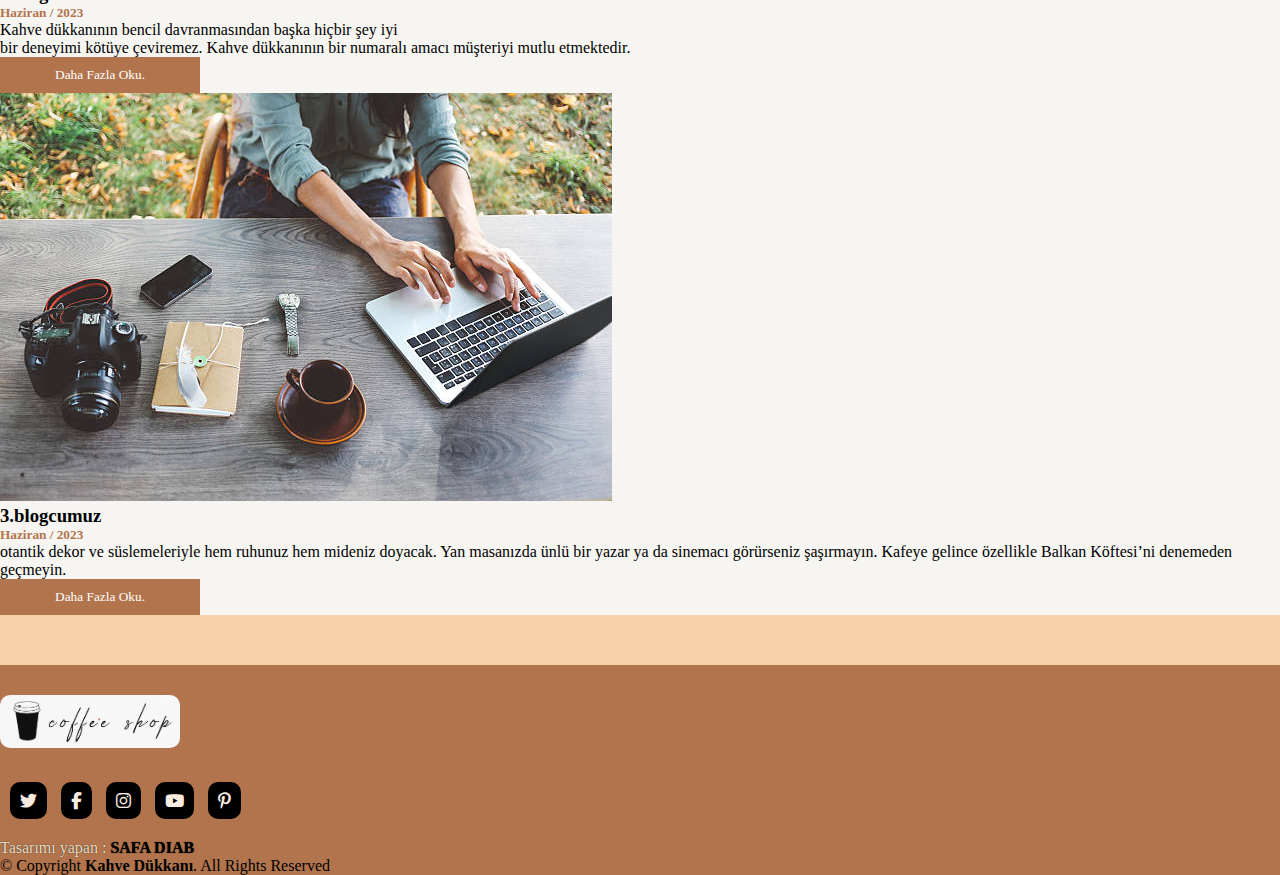
==== commit 4323bc9d: "apdt" ====
--- a/indexx.HTML
+++ b/indexx.HTML
@@ -269,7 +269,7 @@
             <i class="fa-regular fa-star"></i>
           </div>
           <h3>Damla sakzlı Türk kahvesi</h3>
-          <p>120 TL<strike>130 TL</strike> <span><i class="fa-solid fa-cart-shopping"></i></span></p>
+          <p>120 TL<strike>144 TL</strike> <span><i class="fa-solid fa-cart-shopping"></i></span></p>
         </div>
       </div>
     </div>
